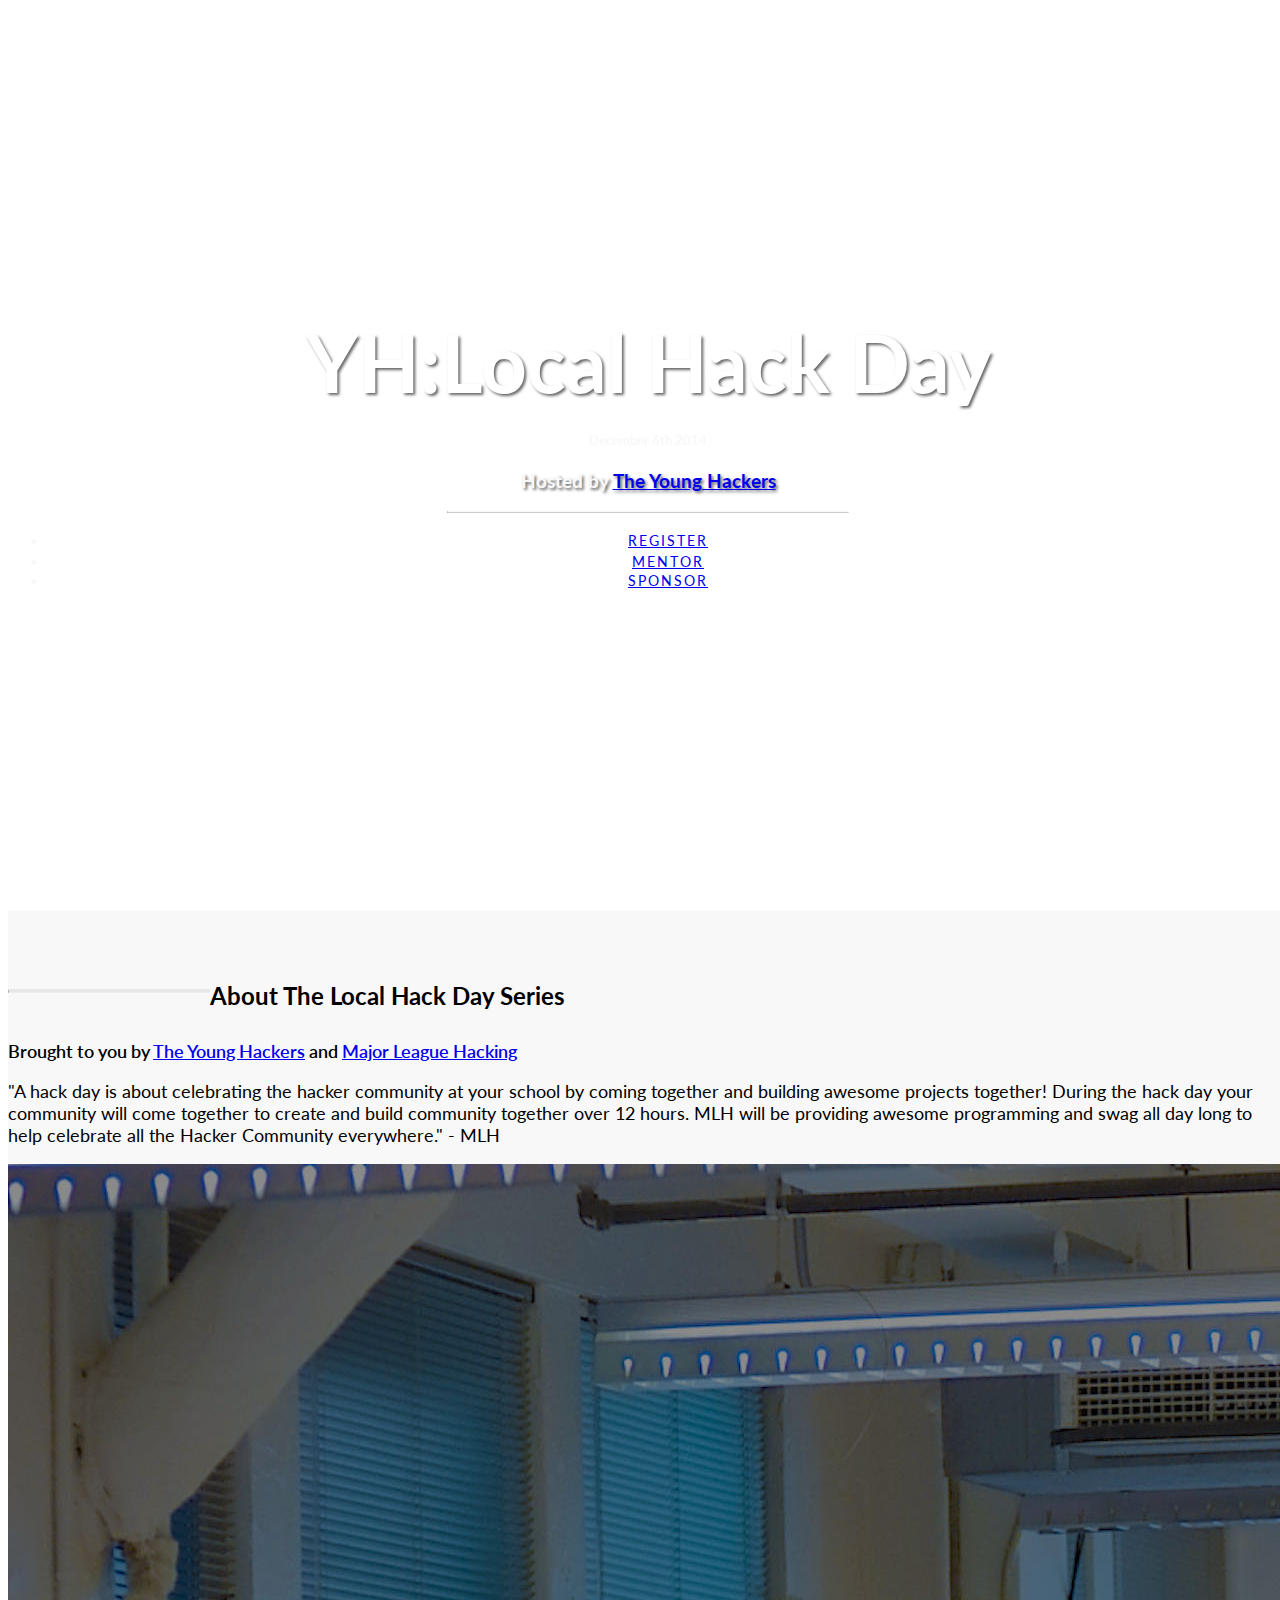
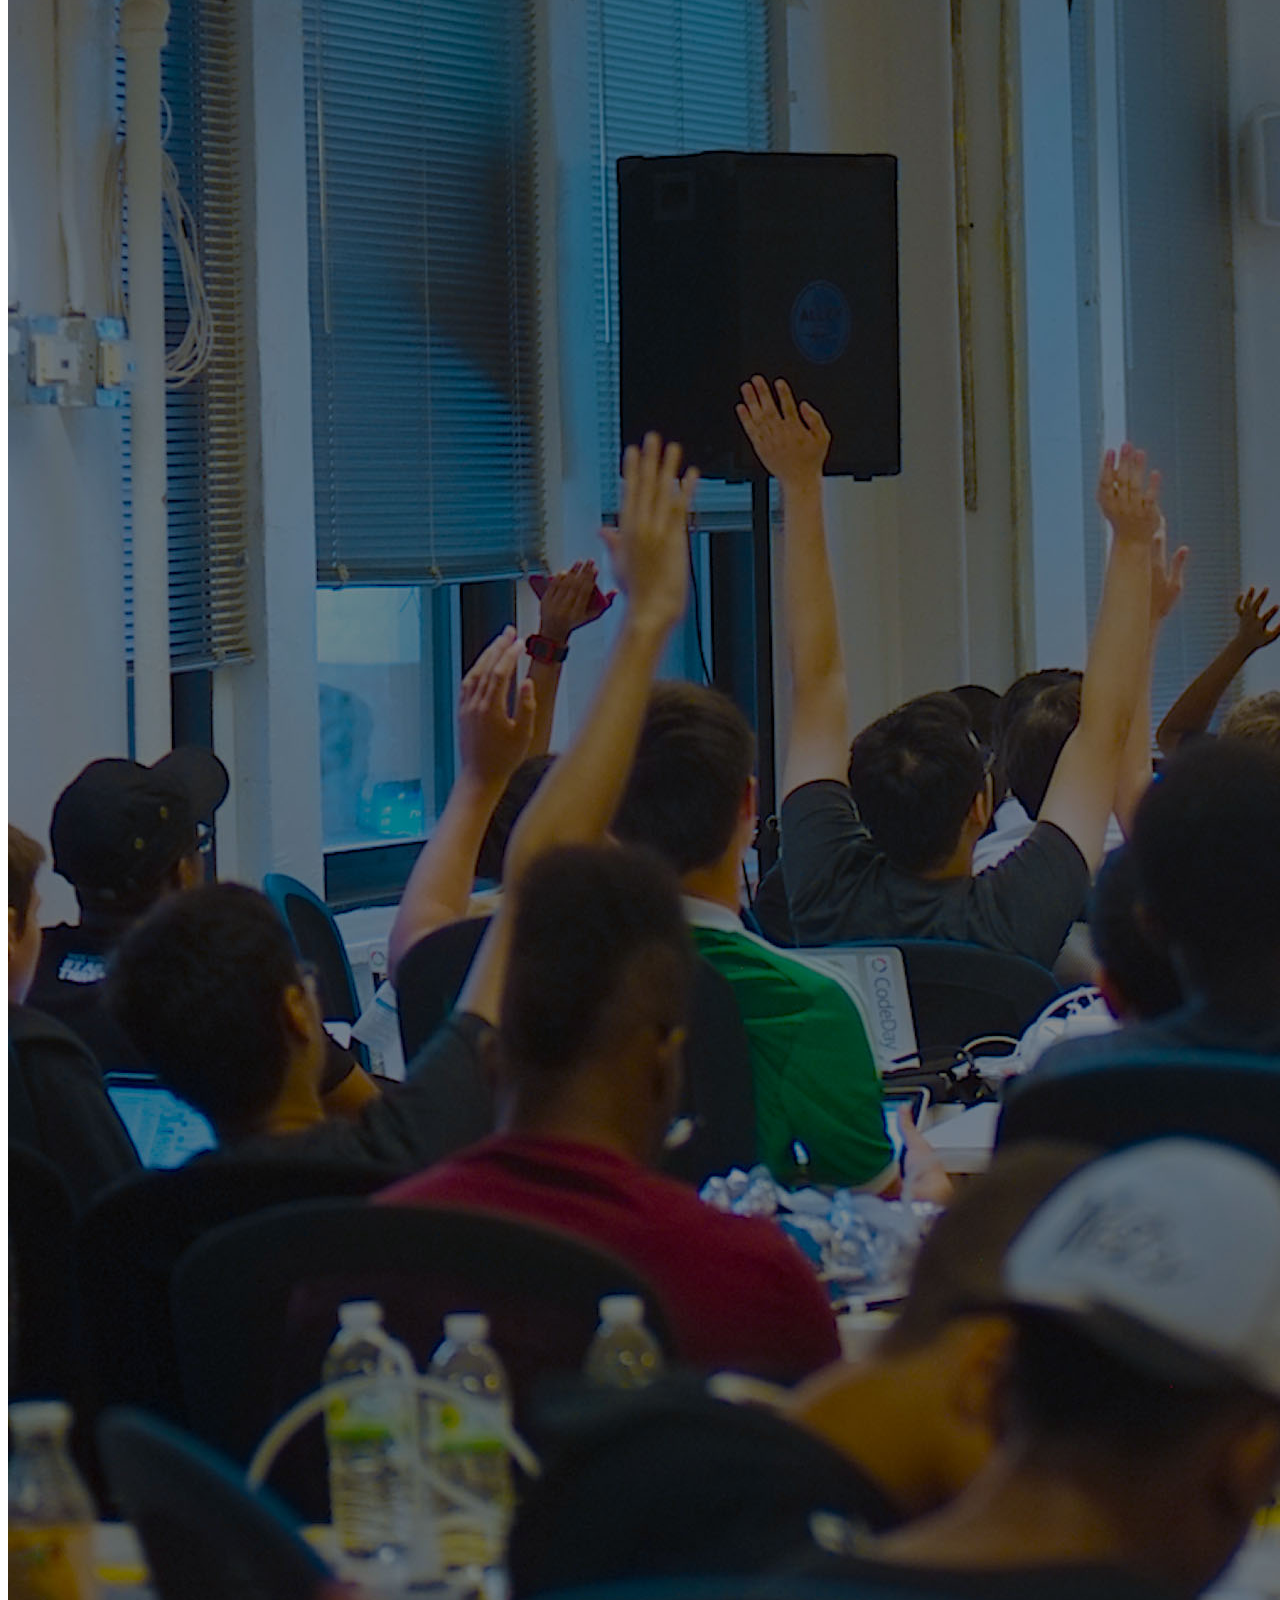
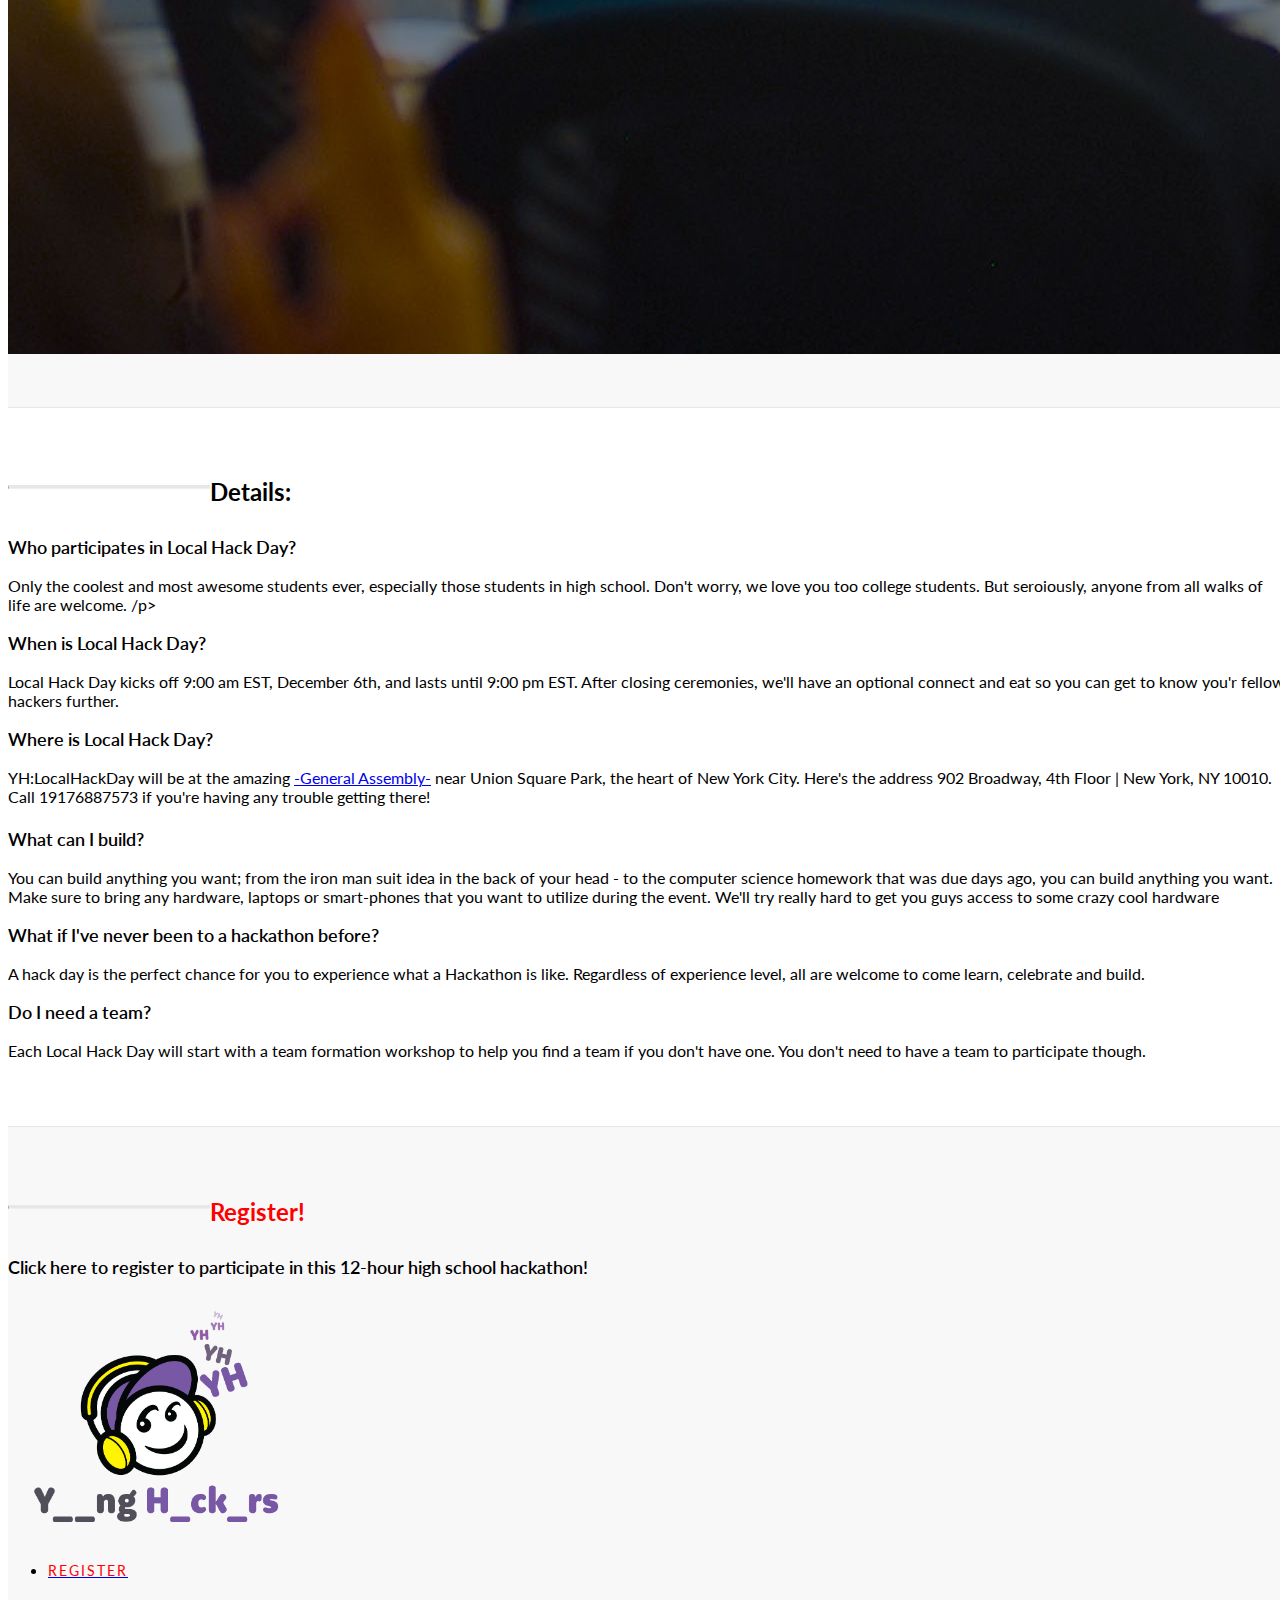
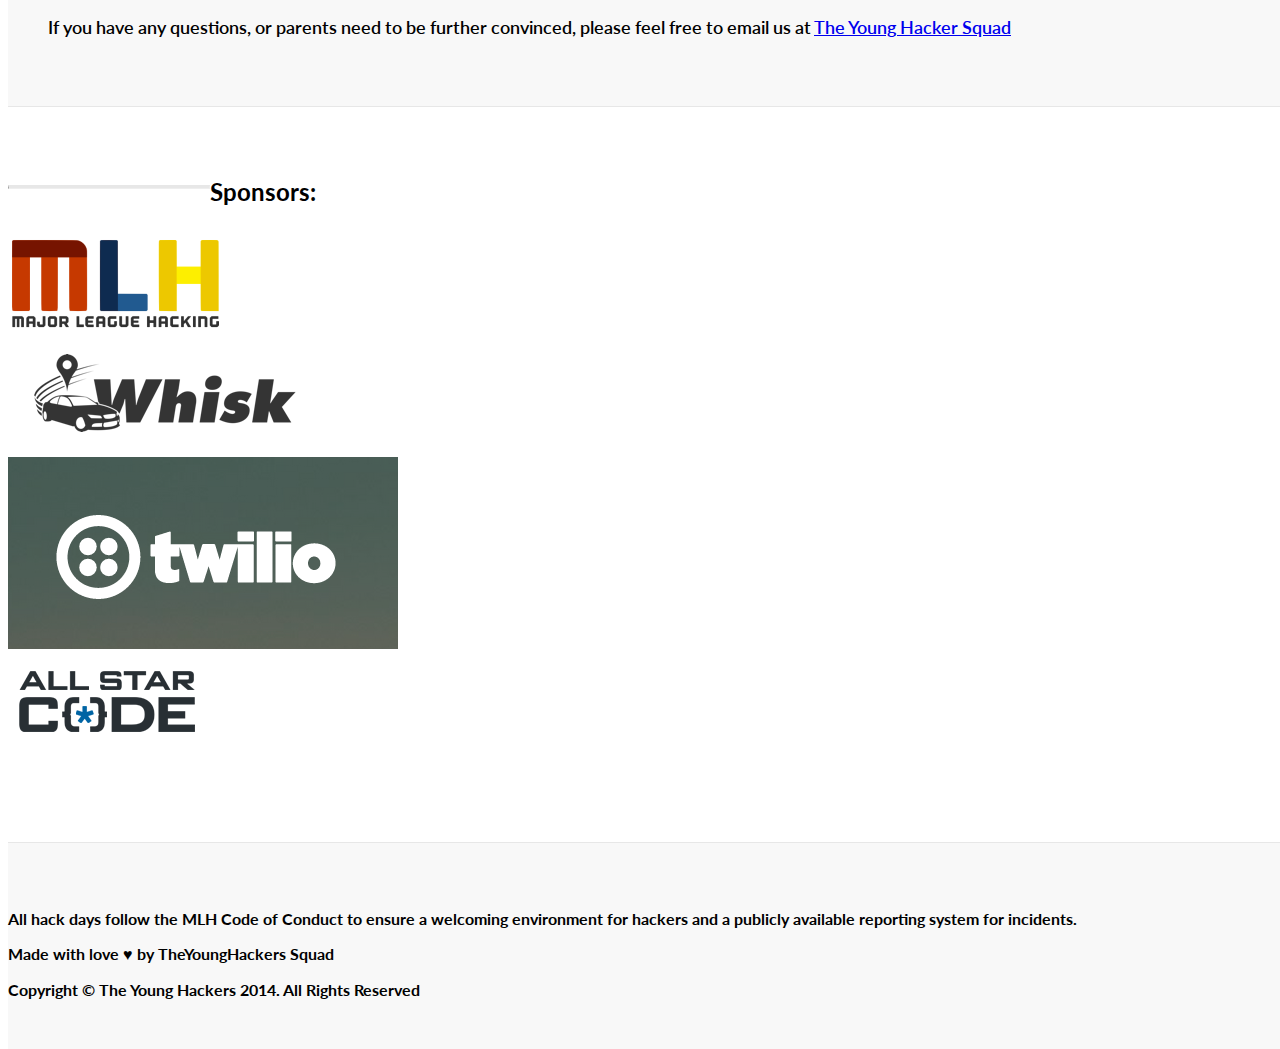
==== index.html @ 1f8d99cd "as" ====
<!DOCTYPE html>
<html lang="en">

<head>

    <meta charset="utf-8">
    <meta http-equiv="X-UA-Compatible" content="IE=edge">
    <meta name="viewport" content="width=device-width, initial-scale=1">
    <meta name="description" content="">
    <meta name="author" content="">

    <title>LocalHackDay</title>

    <!-- Bootstrap Core CSS -->
    <link href="css/bootstrap.min.css" rel="stylesheet">

    <!-- Custom CSS -->
    <link href="css/landing-page.css" rel="stylesheet">
    <link href="css/thumbnail-gallery.css" rel="stylesheet">
    <!-- Custom Fonts -->
    <link href="font.min.css" rel="stylesheet" type="text/css">
    <link href="http://fonts.googleapis.com/css?family=Lato:300,400,700,300italic,400italic,700italic" rel="stylesheet" type="text/css">
    <link rel="shortcut icon" href="img/yhlogo.ico" />

    <!-- HTML5 Shim and Respond.js IE8 support of HTML5 elements and media queries -->
    <!-- WARNING: Respond.js doesn't work if you view the page via file:// -->
    <!--[if lt IE 9]>
        <script src="https://oss.maxcdn.com/libs/html5shiv/3.7.0/html5shiv.js"></script>
        <script src="https://oss.maxcdn.com/libs/respond.js/1.4.2/respond.min.js"></script>
        <![endif]-->
    <style>
        .strokeme {
            color: white;
            text-shadow: -1px -1px 0 #000, 1px -1px 0 #000, -1px 1px 0 #000, 1px 1px 0 #000;
        }
        .typeform-share {
            padding: 10px 16px;
            font-size: 18px;
            line-height: 1.33;
            border-radius: 6px;
            height: 105px;
            width: 106px;
        }
    </style>
    <script>
        (function() {
            var qs, js, q, s, d = document,
                gi = d.getElementById,
                ce = d.createElement,
                gt = d.getElementsByTagName,
                id = 'typef_orm',
                b = 'https://s3-eu-west-1.amazonaws.com/share.typeform.com/';
            if (!gi.call(d, id)) {
                js = ce.call(d, 'script');
                js.id = id;
                js.src = b + 'share.js';
                q = gt.call(d, 'script')[0];
                q.parentNode.insertBefore(js, q)
            }
            id = id + '_';
            if (!gi.call(d, id)) {
                qs = ce.call(d, 'link');
                qs.rel = 'stylesheet';
                qs.id = id;
                qs.href = b + 'share-button.css';
                s = gt.call(d, 'head')[0];
                s.appendChild(qs, s)
            }
        })()
    </script>
</head>

<body>

    <!--         <div class="container">
            <div class="navbar-header">
                <button type="button" class="navbar-toggle" data-toggle="collapse" data-target="#bs-example-navbar-collapse-1">
                    <span class="sr-only">Toggle navigation</span>
                    <span class="icon-bar"></span>
                    <span class="icon-bar"></span>
                    <span class="icon-bar"></span>
                </button>
               <a class="navbar-brand" href="index.html"><font color="bue">LocalHackDay</font></a>
</div> 
            <div class="collapse navbar-collapse" id="bs-example-navbar-collapse-1">
                <ul class="nav navbar-nav navbar-right">
                    <li>
                        <a href="#about"><font color="blue">About</font></a>
                    </li>
                    <li>
                        <a href="#details"><font color="blue">Details</font></a>
                    </li>
                    <li>
                        <a href="#register"><font color="blue">Register</font></a>
                    </li>
                    <li>
                        <a href="#sponsors"><font color="blue">Sponsors</font></a>
                    </li>
                </ul>
            </div> 
        </div> -->
    <!-- /.container -->
    <!--     </nav>
-->
    <!-- Header -->
    <div class="intro-header">

        <div class="container">

            <div class="row">
                <div class="col-lg-12">
                    <div class="intro-message">
                        <h1 class="strokeme">YH:Local Hack Day</h1>
                        <h5>December 6th 2014</h5>
                        <h3>Hosted by <a href="http://younghackers.us">The Young Hackers</a></h3>
                        <hr class="intro-divider">
                        <ul class="list-inline intro-social-buttons">
                            <li>
                                <a class="btn btn-default btn-lg" href="https://younghackers.typeform.com/to/un6ui7" style="height:45px;width:106px;padding:10px16px;line-height:1.33;border-radius:6px;border-top:300px" data-mode="1" target="_blank"><span class="network-name">Register</span></a>
                                <!-- <a href="http://www.younghackers.us/" class="btn btn-default btn-lg"><span class="network-name">Register</span></a> -->
                            </li>
                            <li>
                                <a href="mailto:team@younghackers.us" class="btn btn-default btn-lg"><span class="network-name">Mentor</span></a>
                            </li>
                            <li>
                                <a href="mailto:team@younghackers.us?Subject=I%20would%20love%20be%20a%20sponsor%20mentor%20at%20YH:LocalHackDay!" target="_top" class="btn btn-default btn-lg"><span class="network-name">Sponsor</span></a>
                            </li>
                        </ul>
                    </div>
                </div>
            </div>

        </div>
        <!-- /.container -->

    </div>
    <!-- /.intro-header -->

    <!-- Page Content -->
    <a name="about"></a>
    <div class="content-section-a">

        <div class="container">

            <div class="row">
                <div class="col-lg-5 col-sm-6">
                    <hr class="section-heading-spacer">
                    <div class="clearfix"></div>
                    <h2 class="section-heading">About The Local Hack Day Series</h2>
                    <p class="lead">Brought to you by <a target="_blank" href="http://younghackers.us/">The Young Hackers</a> and <a target="_blank" href="http://localhackday.mlh.io/">Major League Hacking</a>
                    </p>
                    <p class="leadnobold">"A hack day is about celebrating the hacker community at your school by coming together and building awesome projects together! During the hack day your community will come together to create and build community together over 12 hours. MLH will be providing awesome programming and swag all day long to help celebrate all the Hacker Community everywhere." - MLH</p>
                </div>
                <div class="col-lg-5 col-lg-offset-2 col-sm-6">
                    <a class="thumbnail" href="img/handsUpEdited.jpg">
                        <img class="img-responsive" src="img/handsUpEdited.jpg" alt="">
                    </a>
                </div>
            </div>

        </div>
        <!-- /.container -->

    </div>
    <!-- /.content-section-a -->

    <a name="details"></a>
    <div class="content-section-b">

        <div class="container">

            <div class="row">
                <div>
                    <hr class="section-heading-spacer">
                    <div class="clearfix"></div>
                    <h2 class="section-heading">Details:</h2>
                </div>
                <div class="span9">
                    <section>
                        <div class="row">
                            <div class="col-lg-3 col-md-4 col-xs-6 thumb span4">
                                <p class="lead">Who participates in Local Hack Day?</p>
                                <p class="nlead">Only the coolest and most awesome students ever, especially those students in high school. Don't worry, we love you too college students. But seroiously, anyone from all walks of life are welcome. /p>
                            </div>
                            <div class="col-lg-3 col-md-4 col-xs-6 thumb span4">
                                <p class="lead">When is Local Hack Day?</p>
                                <p class="nlead">Local Hack Day kicks off 9:00 am EST, December 6th, and lasts until 9:00 pm EST. After closing ceremonies, we'll have an optional connect and eat so you can get to know you'r fellow hackers further.</p>
                            </div>
                            <div class="col-lg-3 col-md-4 col-xs-6 thumb span4">
                                <p class="lead">Where is Local Hack Day?</p>
                                <p class="nlead">YH:LocalHackDay will be at the amazing <a href="https://www.google.com/maps/place/902+Broadway,+New+York,+NY+10010/@40.7383171,-73.9901185,18z/data=!4m2!3m1!1s0x89c259a3cde0617f:0x8d063ab0462e10e2">-General Assembly-</a> near Union Square Park, the heart of New York City. Here's the address  902 Broadway, 4th Floor | New York, NY 10010. Call 19176887573 if you're having any trouble getting there!</p>
                            </div>
                        </div>
                    </section>
                </div>
                <div>
                    <h1></h1>
                    <div class="clearfix"></div>
                </div>
                <section>
                    <div class="row">
                        <div class="col-lg-3 col-md-4 col-xs-6 thumb span4">
                            <p class="lead">What can I build?</p>
                            <p class="nlead">You can build anything you want; from the iron man suit idea in the back of your head - to the computer science homework that was due days ago, you can build anything you want. Make sure to bring any hardware, laptops or smart-phones that you want to utilize during the event. We'll try really hard to get you guys access to some crazy cool hardware</p>
                        </div>
                        <div class="col-lg-3 col-md-4 col-xs-6 thumb span4">
                            <p class="lead">What if I've never been to a hackathon before?</p>
                            <p class="nlead">A hack day is the perfect chance for you to experience what a Hackathon is like. Regardless of experience level, all are welcome to come learn, celebrate and build.</p>
                        </div>
                        <div class="col-lg-3 col-md-4 col-xs-6 thumb span4">
                            <p class="lead">Do I need a team?</p>
                            <p class="nlead">Each Local Hack Day will start with a team formation workshop to help you find a team if you don't have one. You don't need to have a team to participate though.</p>
                        </div>
                    </div>
                </section>
            </div>
        </div>
    </div>


    <a name="register"></a>
    <div class="content-section-a">

        <div class="container">

            <div class="row">
                <div class="col-lg-5 col-sm-6">
                    <hr class="section-heading-spacer">
                    <div class="clearfix"></div>
                    <h2 class="section-heading"><font color="red">Register!</font></h2>
                    <p class="lead">Click here to register to participate in this 12-hour high school hackathon!</p>
                </div>
                <div class="col-lg-5 col-lg-offset-2 col-sm-6">
                    <img class="img-responsive" src="img/yhlogo.png" width=300px alt="">
                </div>
                <ul class="list-inline intro-social-buttons">
                    <li>
                        <a href="https://younghackers.typeform.com/to/un6ui7" class="btn btn-default btn-lg"><span class="network-name"><font color="red">Register</font></span></a>
                        <br></br>
                        <p class="lead">If you have any questions, or parents need to be further convinced, please feel free to email us at <a href="mailto:team@younghackers.us?Subject=I%20have%20an%20awesome%20question!" target="_top">The Young Hacker Squad</a></p>
                    </li>
                </ul>
            </div>

        </div>
        <!-- /.container -->

    </div>
    <!-- /.content-section-a -->
    <a name="sponsors"></a>
    <div class="content-section-b">

        <div class="container">

            <div class="row">
                <div>
                    <hr class="section-heading-spacer">
                    <div class="clearfix"></div>
                    <h2 class="section-heading">Sponsors:</h2>
                    <div class="col-lg-3 col-md-4 col-xs-6 thumb">
                        <a class="thumbnail" href="http://mlh.io/">
                            <img class="img-responsive" src="img/mlh.png" alt="">
                        </a>
                    </div>
                    <div class="col-lg-3 col-md-4 col-xs-6 thumb">
                        <a class="thumbnail" href="http://whisk.me/">
                            <img class="img-responsive" src="img/whisk.png" alt="">
                        </a>
                    </div>
                    <div class="col-lg-3 col-md-4 col-xs-6 thumb">
                        <a class="thumbnail" href="https://www.twilio.com/">
                            <img class="img-responsive" src="img/twilio.png" alt="">
                        </a>
                    </div>
                    <div class="col-lg-3 col-md-4 col-xs-6 thumb">
                        <a class="thumbnail" href="http://www.allstarcode.org/">
                            <img class="img-responsive" src="img/asc.png" alt="">
                        </a>
                    </div>
                    <div class="col-lg-3 col-md-4 col-xs-6 thumb">
                        <a class="thumbnail" href="http://alleynyc.com">
                            <img class="img-responsive" src="img/alleynyc.png" alt="">
                        </a>
                    </div>
                    <div class="col-lg-3 col-md-4 col-xs-6 thumb">
                        <a class="thumbnail" href="http://google.com">
                            <img class="img-responsive" src="img/Google.png" alt="">
                        </a>
                    </div>
                    <!--<div class="col-lg-3 col-md-4 col-xs-6 thumb">-->
                    <!--    <a class="thumbnail">-->
                    <!--        <img class="img-responsive" src="img/mainstreet.png" href="http://mainstreetplatform.com" alt="">-->
                    <!--    </a>-->
                    <!--</div>-->
                    <!--<div class="col-lg-3 col-md-4 col-xs-6 thumb">-->
                    <!--    <a class="thumbnail">-->
                    <!--        <img class="img-responsive" src="yahoo.png" href="http://yahoo.org" alt="">-->
                    <!--</a>-->
                    <!--</div>-->

                </div>
            </div>
        </div>
    </div>
    <!-- /.container -->

    <!-- Footer -->
    <footer>
        <div class="container">
            <div class="row">
                <div class="col-lg-12">
                    <p> All hack days follow the MLH Code of Conduct to ensure a welcoming environment for hackers and a publicly available reporting system for incidents.</p>
                    <p>Made with love &#9829 by TheYoungHackers Squad</p>
                    <p class="copyright text-muted small" style="backgrounf-position:center;">Copyright &copy; The Young Hackers 2014. All Rights Reserved</p>
                </div>
            </div>
        </div>
    </footer>

    <!-- jQuery Version 1.11.0 -->
    <script src="js/jquery-1.11.0.js"></script>

    <!-- Bootstrap Core JavaScript -->
    <script src="js/bootstrap.min.js"></script>


</body>

</html>
---- css/landing-page.css ----
/*!
 * Start Bootstrap - Landing Page Bootstrap Theme (http://startbootstrap.com)
 * Code licensed under the Apache License v2.0.
 * For details, see http://www.apache.org/licenses/LICENSE-2.0.
 */

body,
html {
    width: 100%;
    height: 100%;
}

body,
h1,
h2,
h3,
h4,
h5,
h6 {
    font-family: "Lato","Helvetica Neue",Helvetica,Arial,sans-serif;
    font-weight: 700;
}

.lead {
    font-size: 18px;
    font-weight: 600;
}

.leadnobold {
    font-size: 18px;
    font-weight: 400;
}

.nlead {
    font-size: 16px;
    font-weight: 400;
}

.intro-header {
    padding-top: 50px; /* If you're making other pages, make sure there is 50px of padding to make sure the navbar doesn't overlap content! */
    padding-bottom: 50px;
    text-align: center;
    color: #f8f8f8;
    background: url(../img/editedbigBackgroundImg.png) no-repeat center center;
    background-size: 100%;
    background-position: fixed;
    background-attachment: fixed;

}

.intro-message {
    position: relative;
    padding-top: 20%;
    padding-bottom: 20%;
}

.intro-message > h1 {
    margin: 0;
    text-shadow: 2px 2px 3px rgba(0,0,0,0.6);
    font-size: 5em;
}

.intro-divider {
    width: 400px;
    border-top: 1px solid #f8f8f8;
    border-bottom: 1px solid rgba(0,0,0,0.2);
}

.intro-message > h3 {
    text-shadow: 2px 2px 3px rgba(0,0,0,0.6);
}

@media(max-width:767px) {
    .intro-message {
        padding-bottom: 15%;
    }

    .intro-message > h1 {
        font-size: 3em;
    }

    ul.intro-social-buttons > li {
        display: block;
        margin-bottom: 20px;
        padding: 0;
    }

    ul.intro-social-buttons > li:last-child {
        margin-bottom: 0;
    }

    .intro-divider {
        width: 100%;
    }
}

.network-name {
    text-transform: uppercase;
    font-size: 14px;
    font-weight: 400;
    letter-spacing: 2px;
}

.content-section-a {
    padding: 50px 0;
    background-color: #f8f8f8;
}

.content-section-b {
    padding: 50px 0;
    border-top: 1px solid #e7e7e7;
    border-bottom: 1px solid #e7e7e7;
}

.section-heading {
    margin-bottom: 30px;
}

.section-heading-spacer {
    float: left;
    width: 200px;
    border-top: 3px solid #e7e7e7;
}

.banner {
    padding: 100px 0;
    color: #f8f8f8;
    background: url(../img/banner-bg.jpg) no-repeat center center;
    background-size: cover;
}

.banner h2 {
    margin: 0;
    text-shadow: 2px 2px 3px rgba(0,0,0,0.6);
    font-size: 3em;
}

.banner ul {
    margin-bottom: 0;
}

.banner-social-buttons {
    float: right;
    margin-top: 0;
}

@media(max-width:1199px) {
    ul.banner-social-buttons {
        float: left;
        margin-top: 15px;
    }
}

@media(max-width:767px) {
    .banner h2 {
        margin: 0;
        text-shadow: 2px 2px 3px rgba(0,0,0,0.6);
        font-size: 3em;
    }

    ul.banner-social-buttons > li {
        display: block;
        margin-bottom: 20px;
        padding: 0;
    }

    ul.banner-social-buttons > li:last-child {
        margin-bottom: 0;
    }
}

footer {
    padding: 50px 0;
    background-color: #f8f8f8;
}

p.copyright {
    margin: 15px 0 0;
}
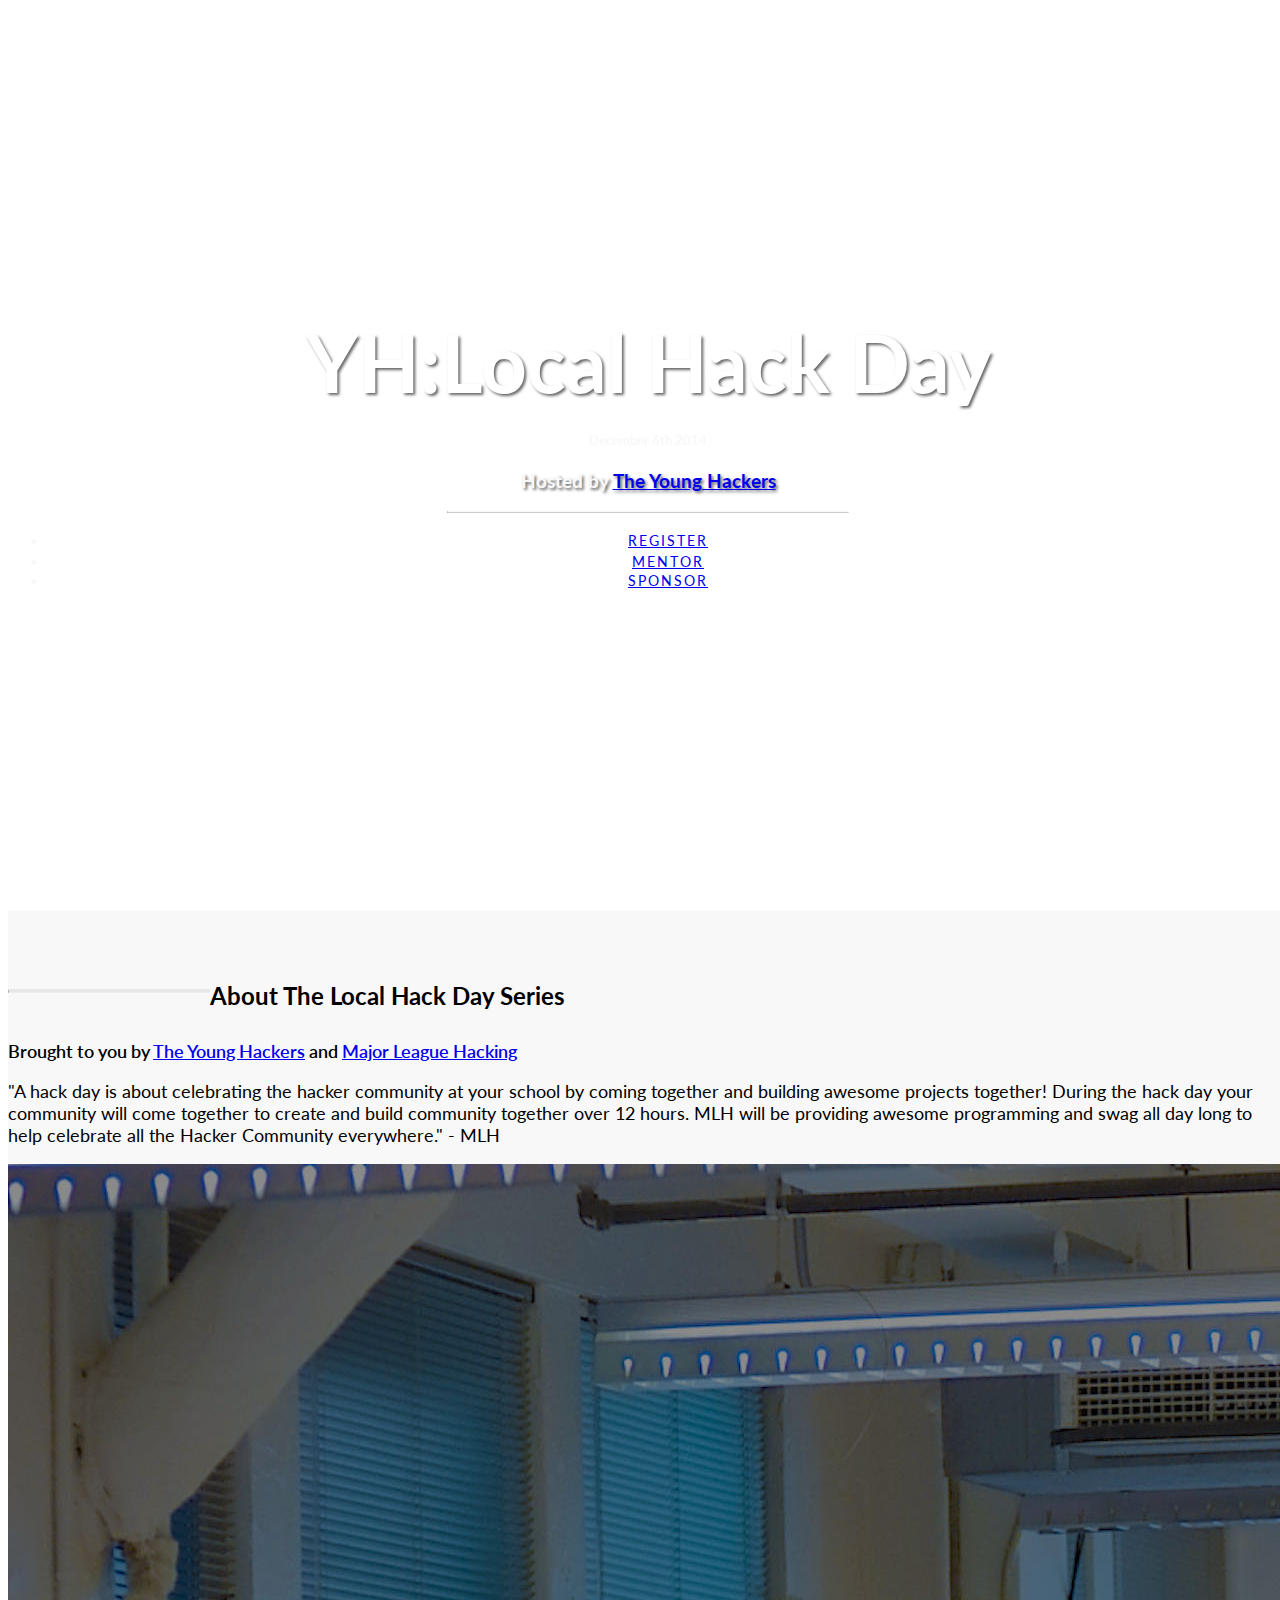
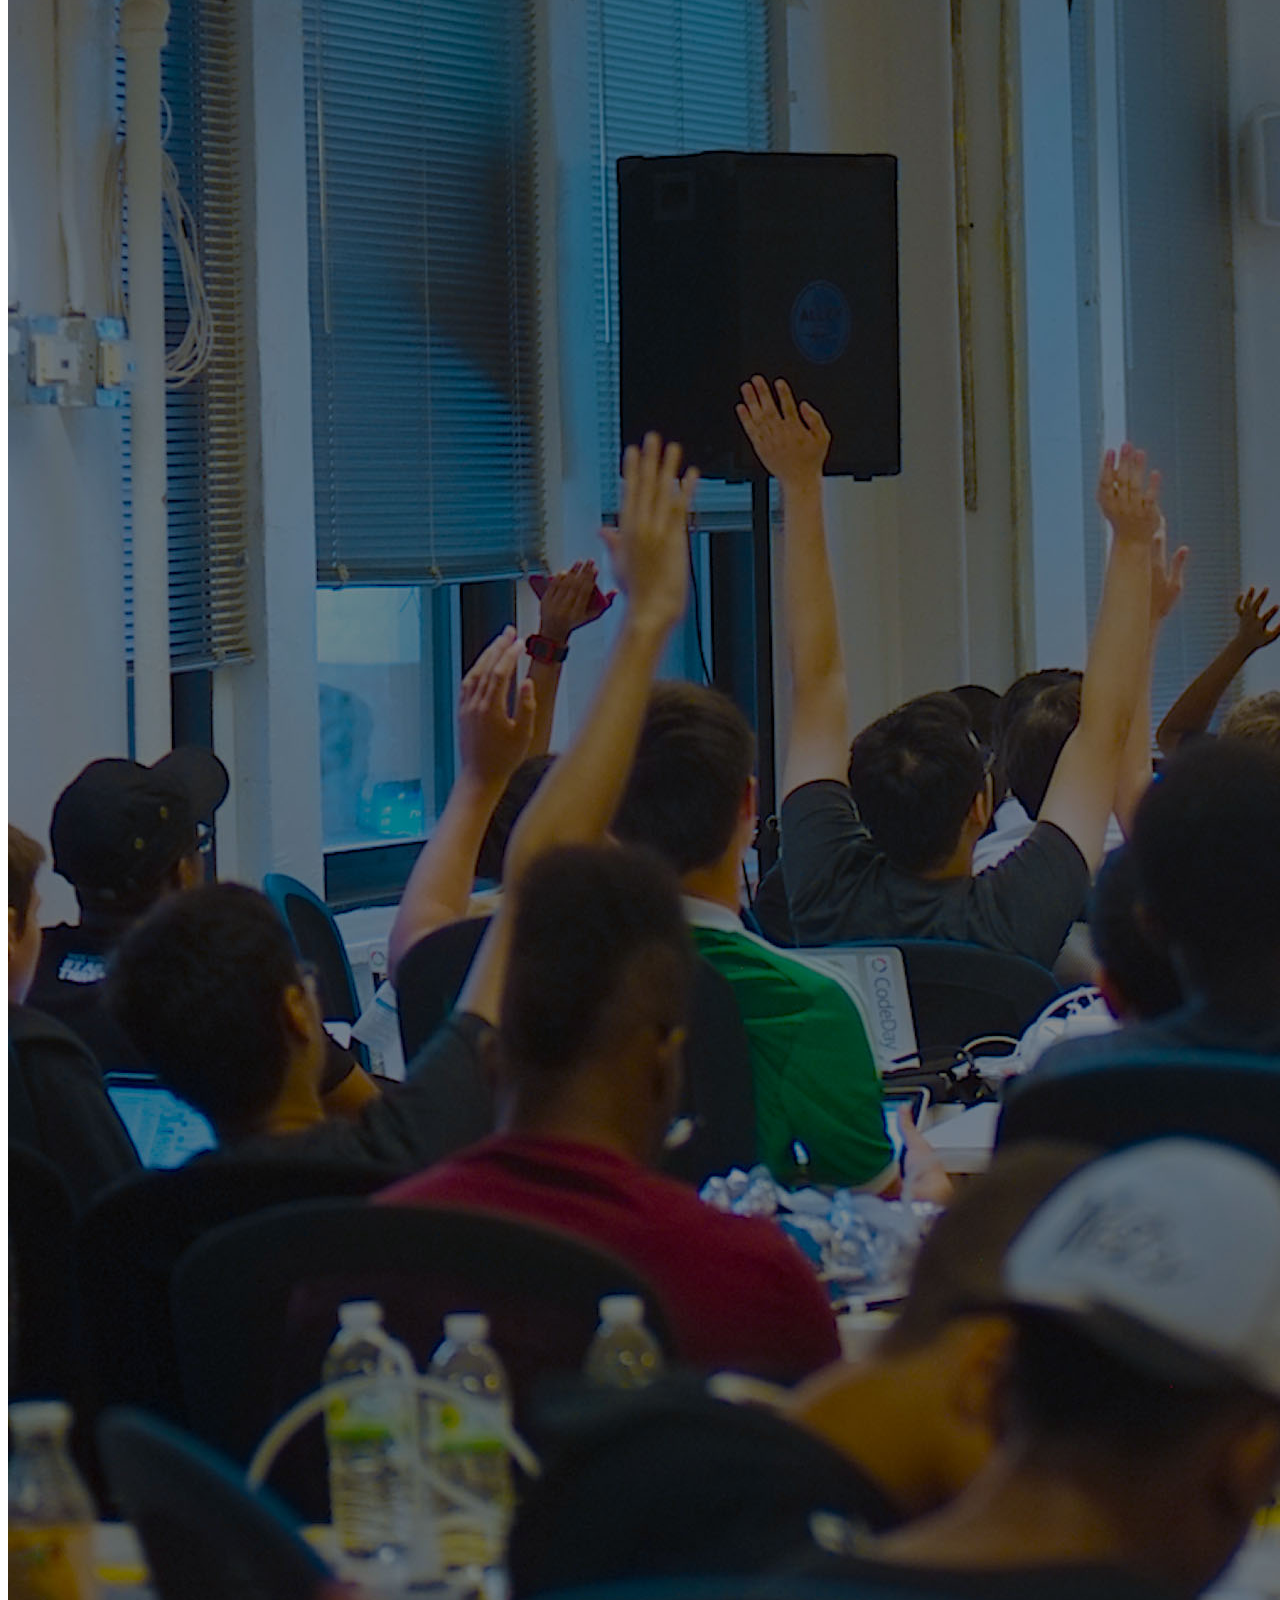
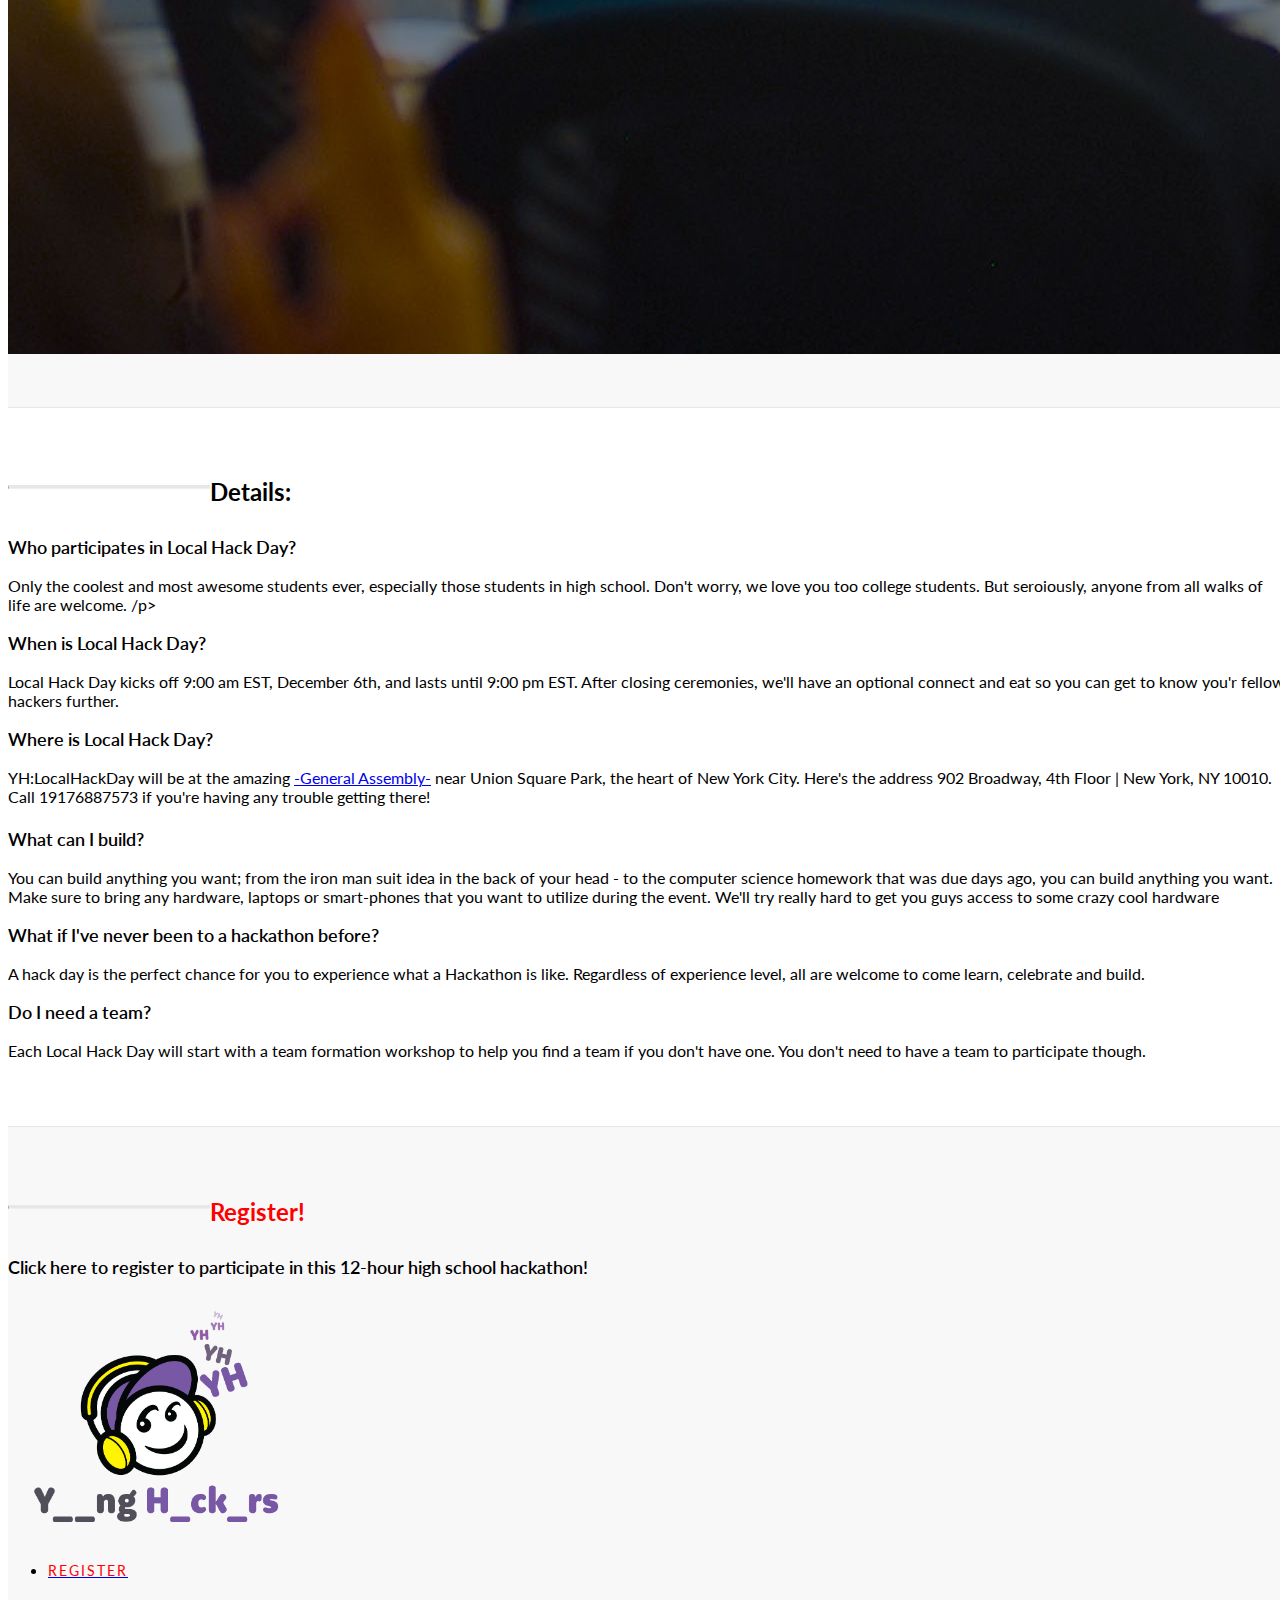
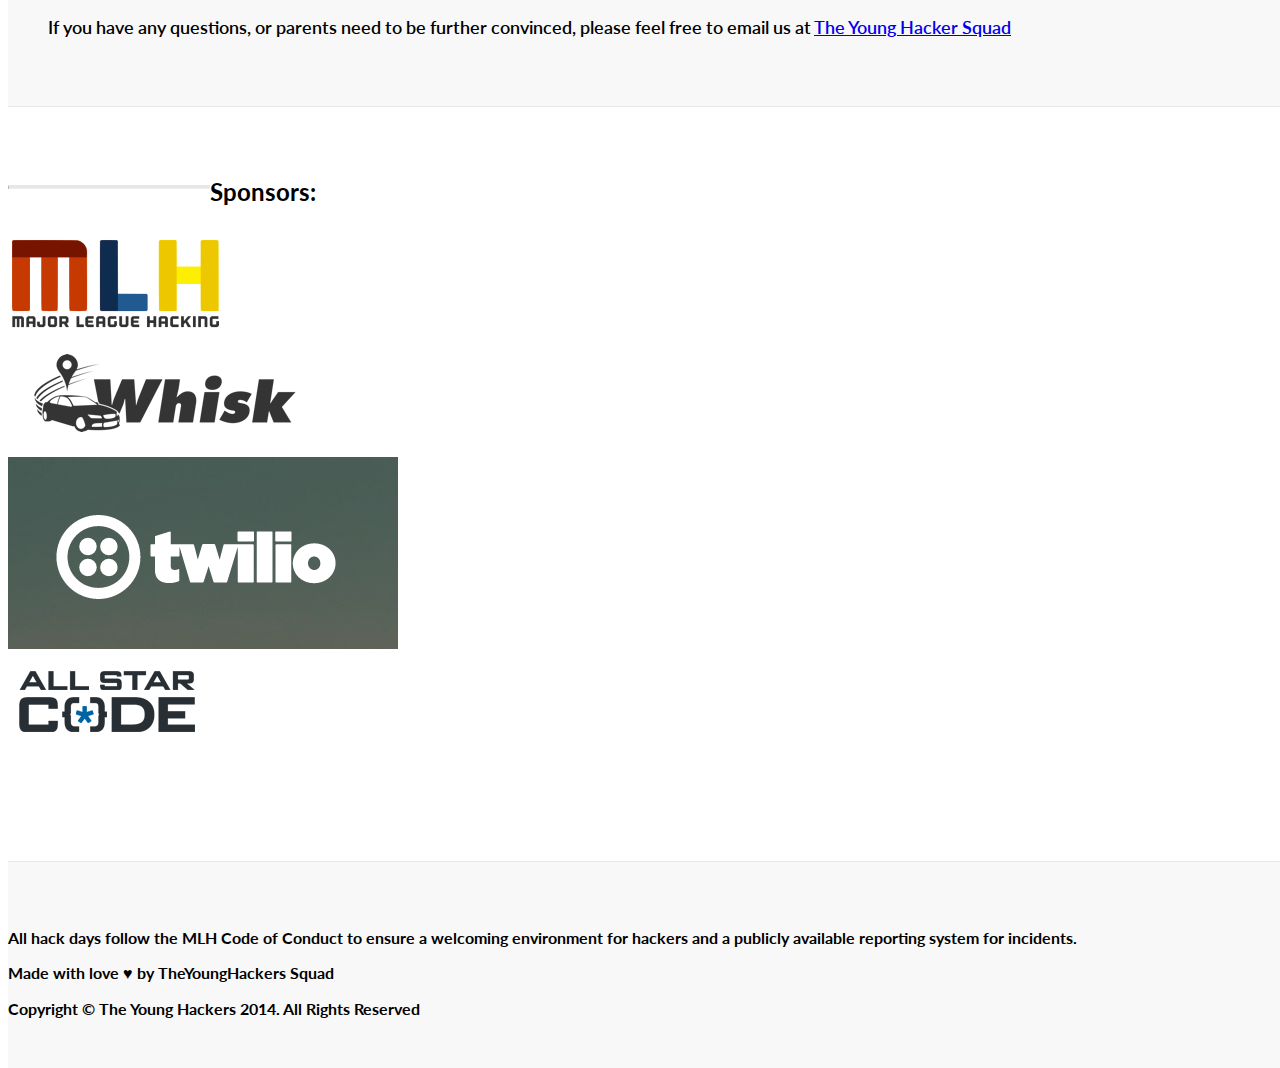
==== commit 0c121b96: "added general assembly" ====
--- a/index.html
+++ b/index.html
@@ -287,11 +287,11 @@
                             <img class="img-responsive" src="img/Google.png" alt="">
                         </a>
                     </div>
-                    <!--<div class="col-lg-3 col-md-4 col-xs-6 thumb">-->
-                    <!--    <a class="thumbnail">-->
-                    <!--        <img class="img-responsive" src="img/mainstreet.png" href="http://mainstreetplatform.com" alt="">-->
-                    <!--    </a>-->
-                    <!--</div>-->
+                    <div class="col-lg-3 col-md-4 col-xs-6 thumb">
+                        <a class="thumbnail">
+                            <img class="img-responsive" src="img/GALogo.png" href="http://generalassemb.ly" alt="">
+                        </a>
+                    </div>
                     <!--<div class="col-lg-3 col-md-4 col-xs-6 thumb">-->
                     <!--    <a class="thumbnail">-->
                     <!--        <img class="img-responsive" src="yahoo.png" href="http://yahoo.org" alt="">-->
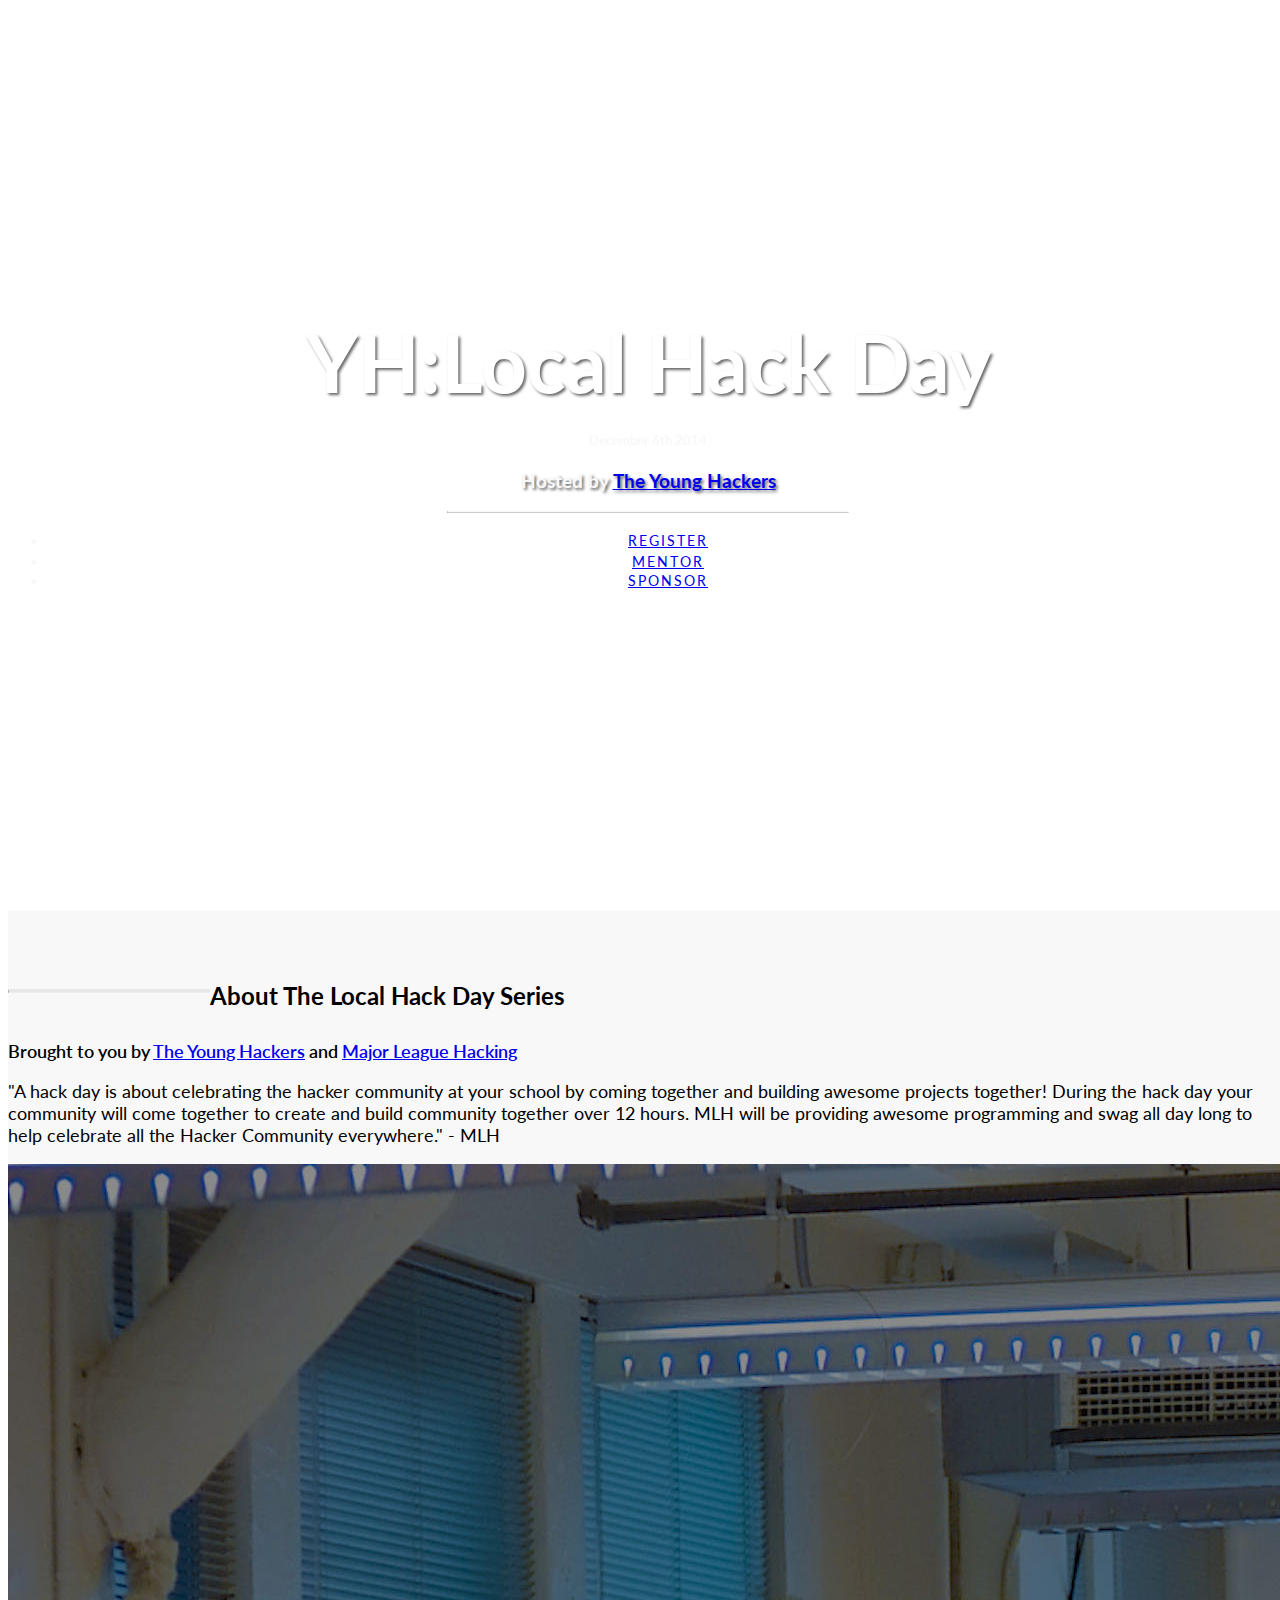
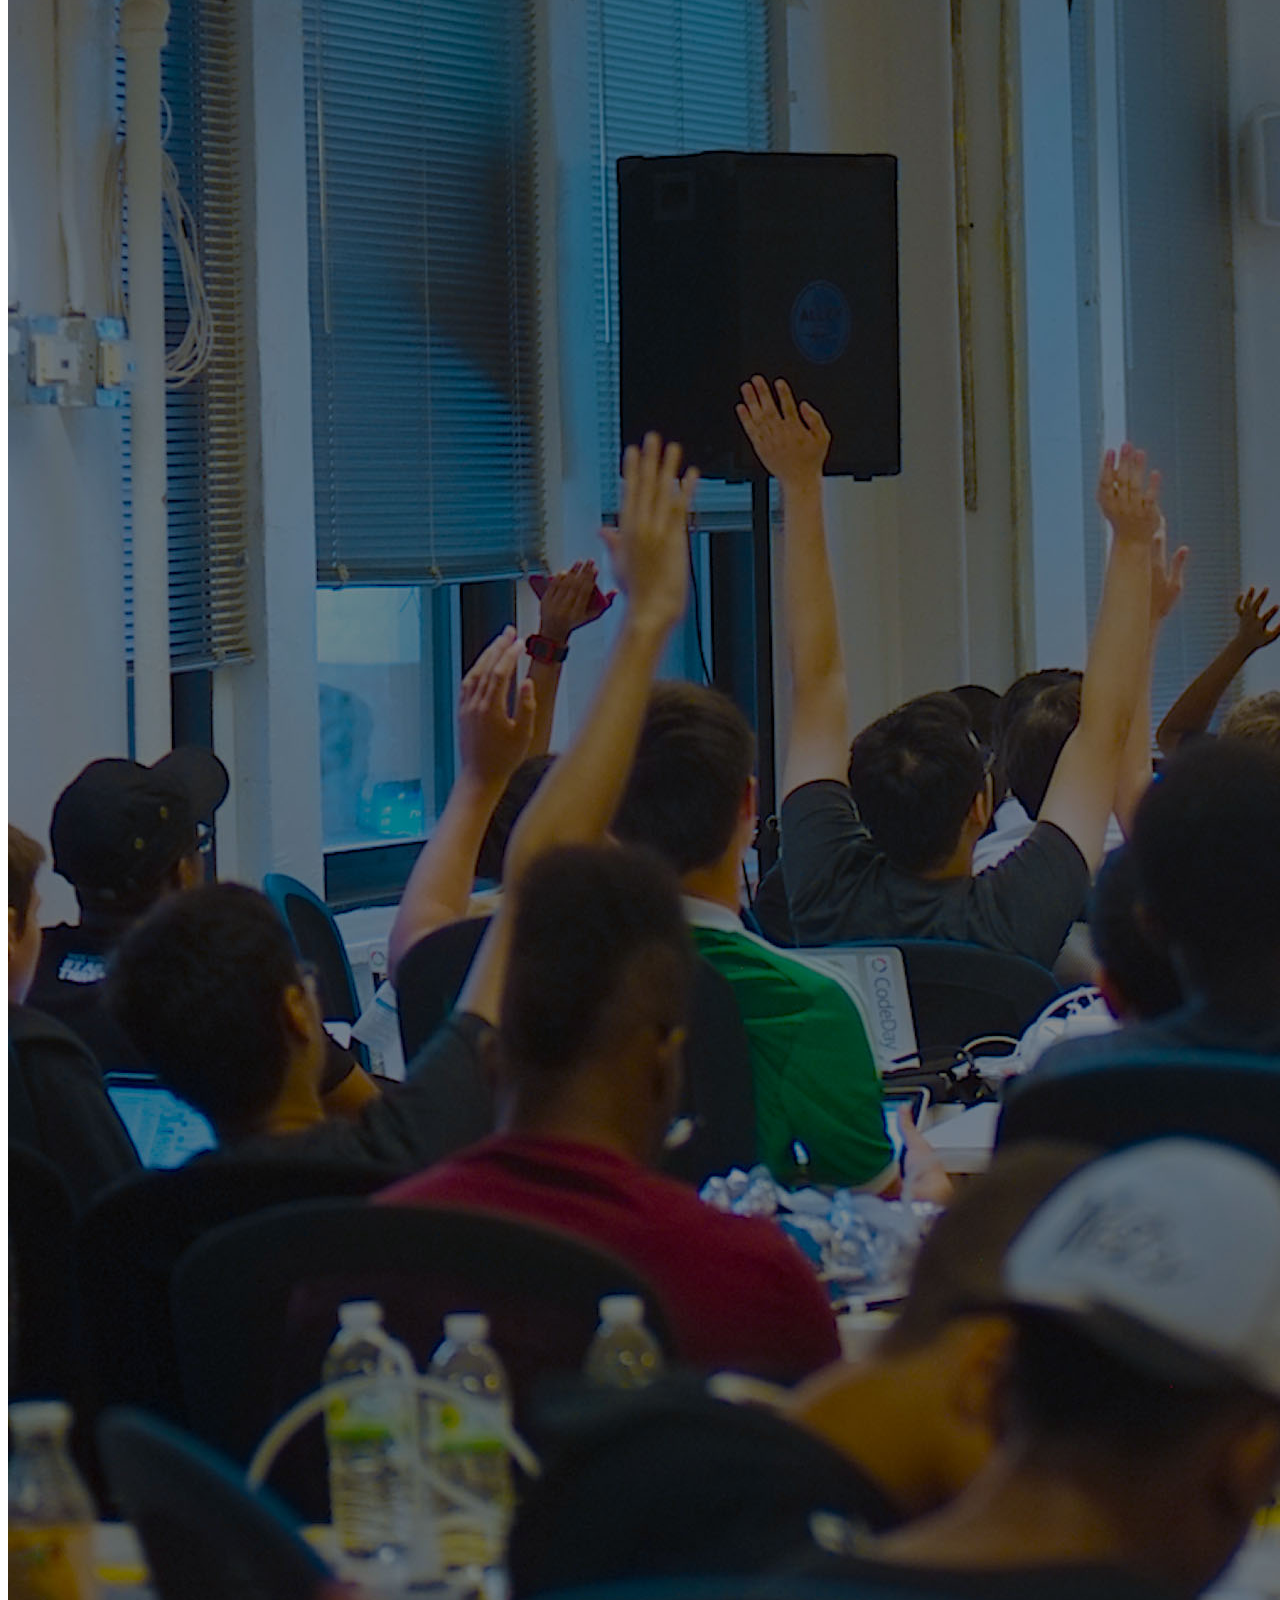
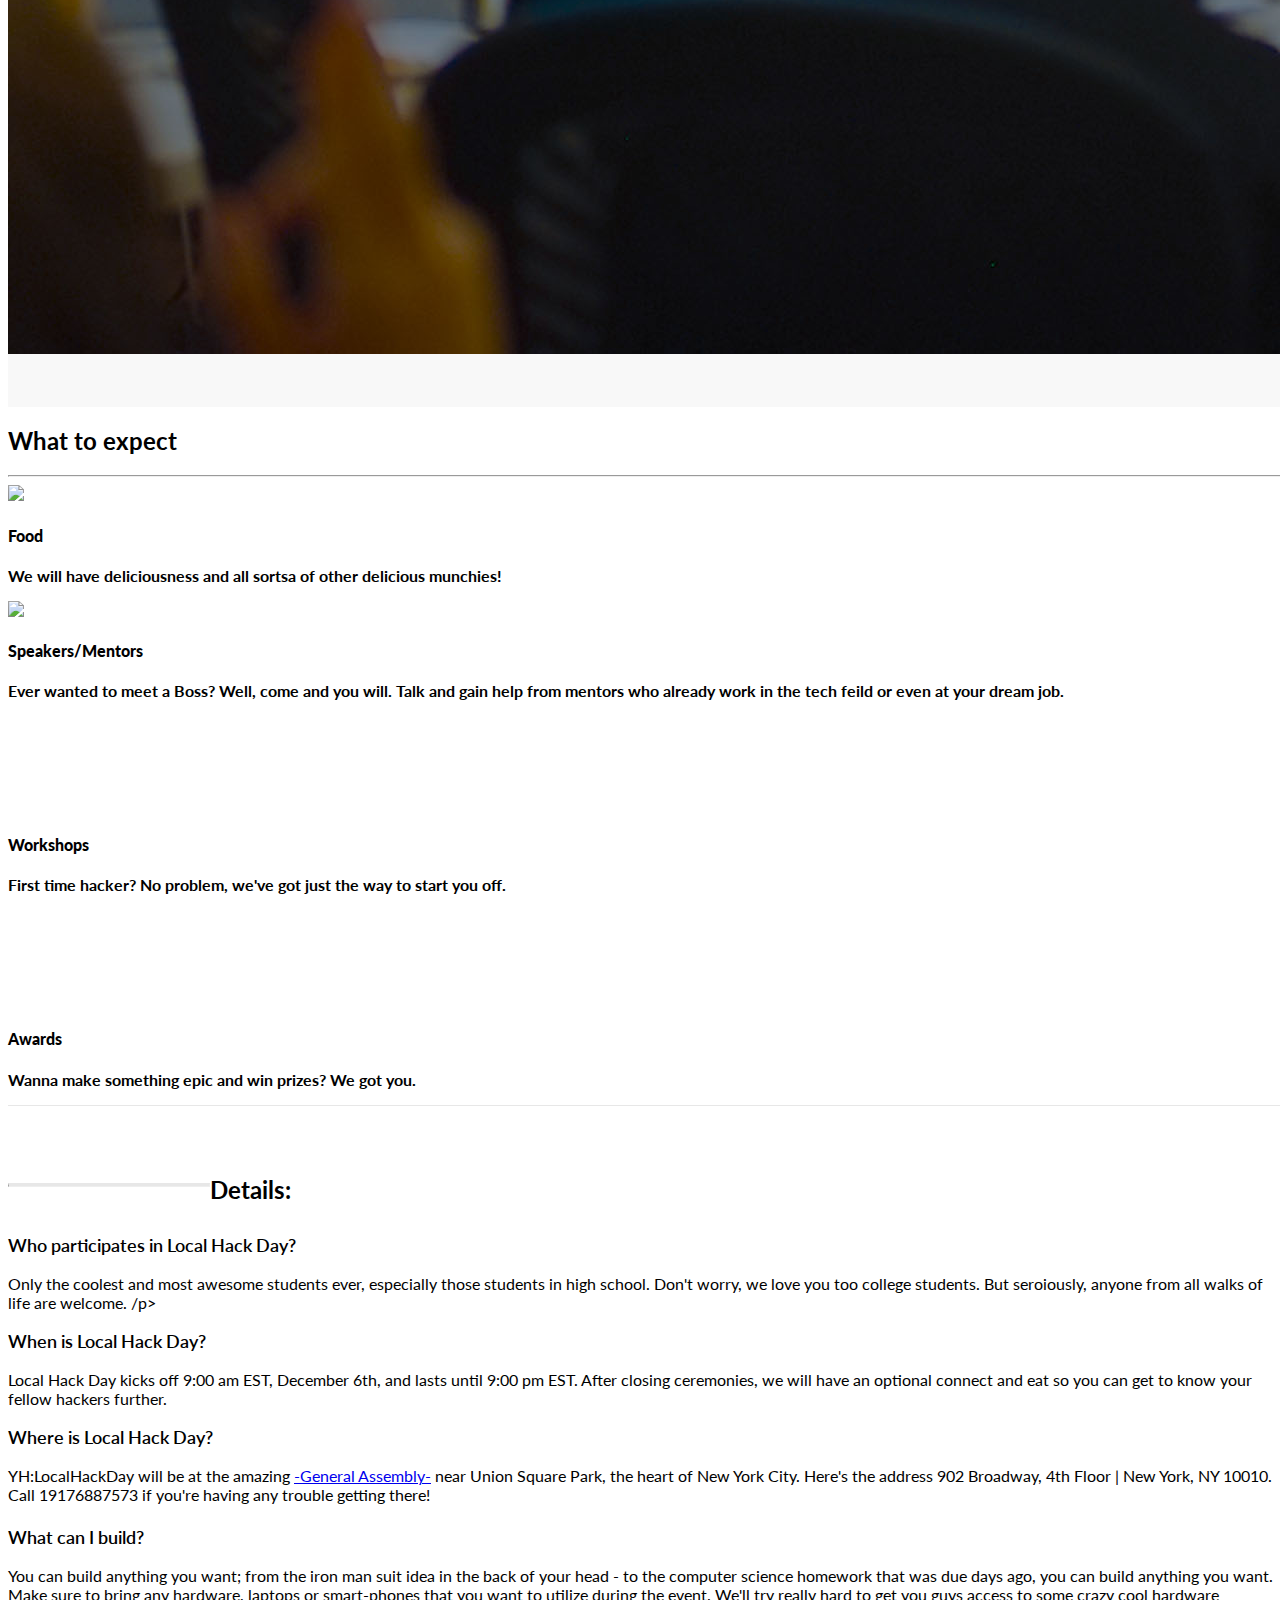
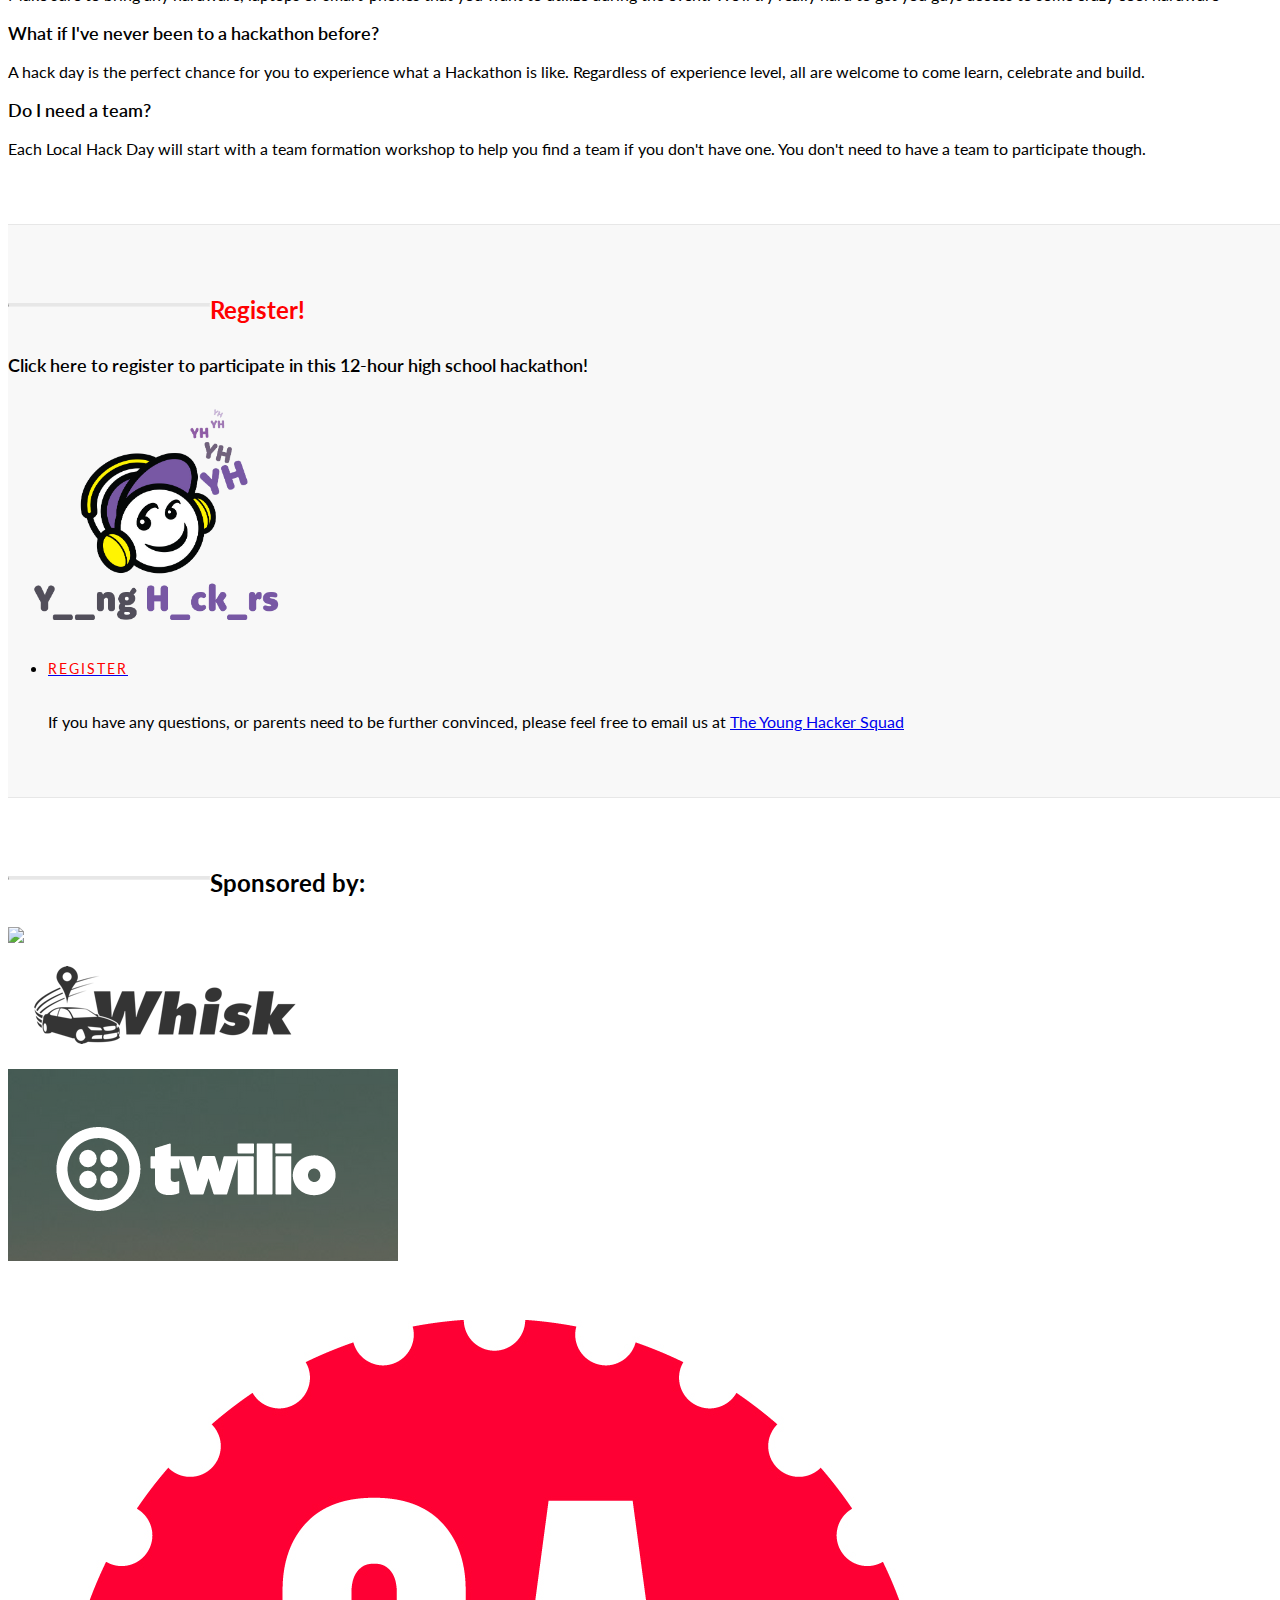
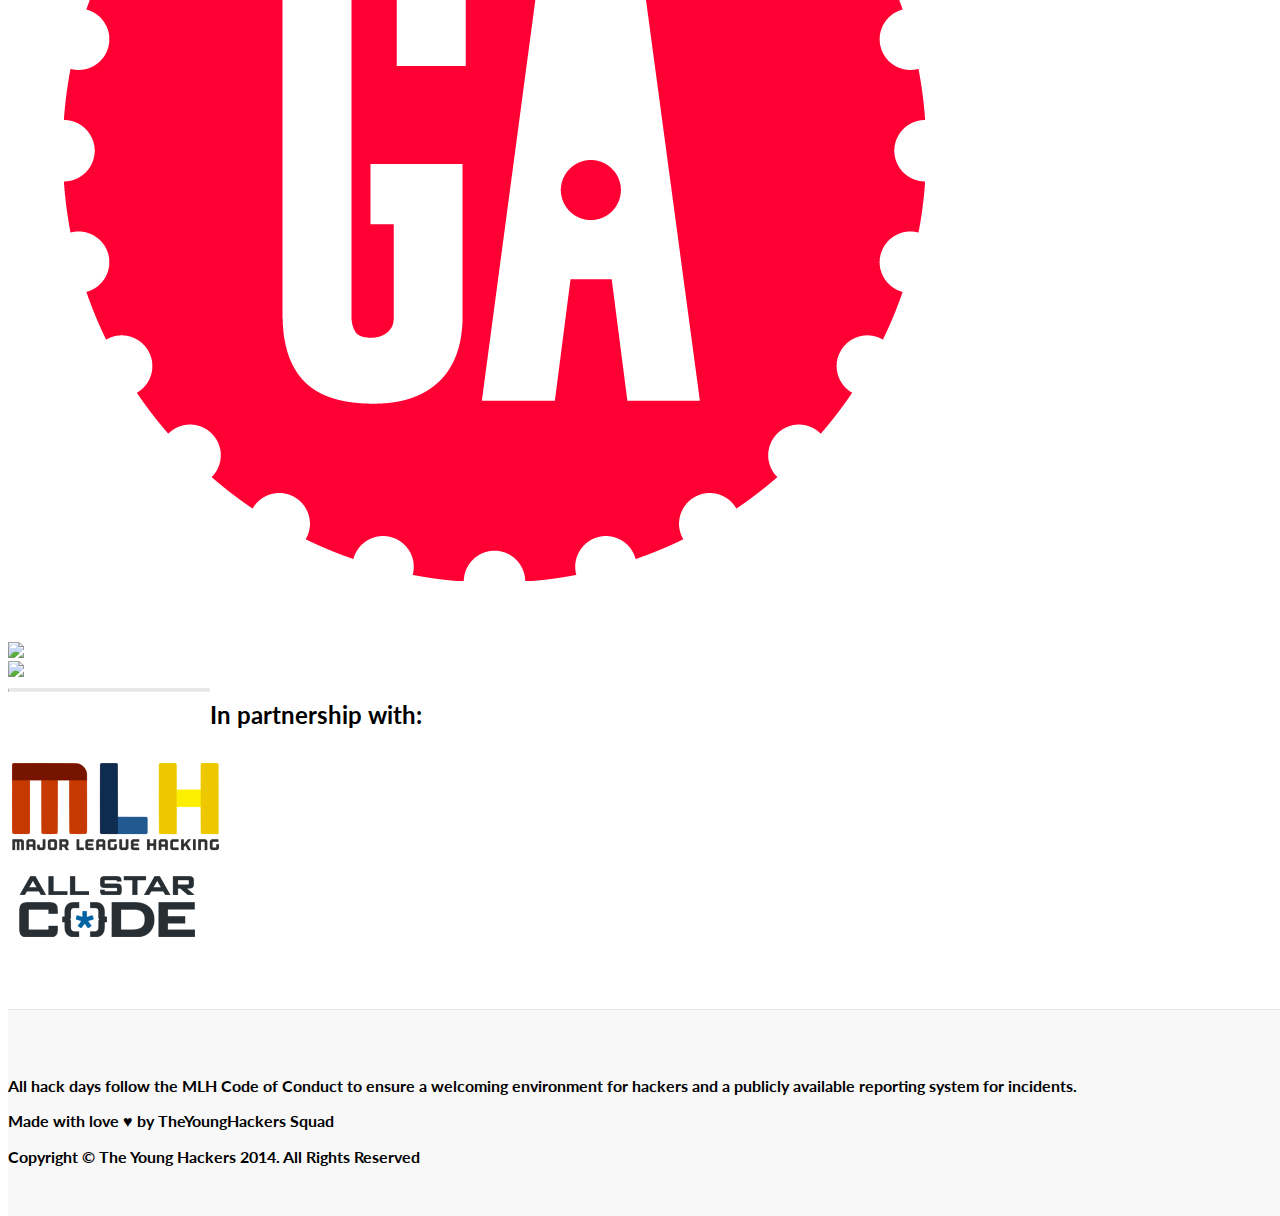
==== commit afdcb949: "adds" ====
--- a/index.html
+++ b/index.html
@@ -28,49 +28,49 @@
         <script src="https://oss.maxcdn.com/libs/html5shiv/3.7.0/html5shiv.js"></script>
         <script src="https://oss.maxcdn.com/libs/respond.js/1.4.2/respond.min.js"></script>
         <![endif]-->
-    <style>
-        .strokeme {
-            color: white;
-            text-shadow: -1px -1px 0 #000, 1px -1px 0 #000, -1px 1px 0 #000, 1px 1px 0 #000;
-        }
-        .typeform-share {
-            padding: 10px 16px;
-            font-size: 18px;
-            line-height: 1.33;
-            border-radius: 6px;
-            height: 105px;
-            width: 106px;
-        }
-    </style>
-    <script>
-        (function() {
-            var qs, js, q, s, d = document,
+        <style>
+            .strokeme {
+                color: white;
+                text-shadow: -1px -1px 0 #000, 1px -1px 0 #000, -1px 1px 0 #000, 1px 1px 0 #000;
+            }
+            .typeform-share {
+                padding: 10px 16px;
+                font-size: 18px;
+                line-height: 1.33;
+                border-radius: 6px;
+                height: 105px;
+                width: 106px;
+            }
+        </style>
+        <script>
+            (function() {
+                var qs, js, q, s, d = document,
                 gi = d.getElementById,
                 ce = d.createElement,
                 gt = d.getElementsByTagName,
                 id = 'typef_orm',
                 b = 'https://s3-eu-west-1.amazonaws.com/share.typeform.com/';
-            if (!gi.call(d, id)) {
-                js = ce.call(d, 'script');
-                js.id = id;
-                js.src = b + 'share.js';
-                q = gt.call(d, 'script')[0];
-                q.parentNode.insertBefore(js, q)
-            }
-            id = id + '_';
-            if (!gi.call(d, id)) {
-                qs = ce.call(d, 'link');
-                qs.rel = 'stylesheet';
-                qs.id = id;
-                qs.href = b + 'share-button.css';
-                s = gt.call(d, 'head')[0];
-                s.appendChild(qs, s)
-            }
-        })()
-    </script>
-</head>
-
-<body>
+                if (!gi.call(d, id)) {
+                    js = ce.call(d, 'script');
+                    js.id = id;
+                    js.src = b + 'share.js';
+                    q = gt.call(d, 'script')[0];
+                    q.parentNode.insertBefore(js, q)
+                }
+                id = id + '_';
+                if (!gi.call(d, id)) {
+                    qs = ce.call(d, 'link');
+                    qs.rel = 'stylesheet';
+                    qs.id = id;
+                    qs.href = b + 'share-button.css';
+                    s = gt.call(d, 'head')[0];
+                    s.appendChild(qs, s)
+                }
+            })()
+        </script>
+    </head>
+
+    <body>
 
     <!--         <div class="container">
             <div class="navbar-header">
@@ -99,92 +99,156 @@
                 </ul>
             </div> 
         </div> -->
-    <!-- /.container -->
+        <!-- /.container -->
     <!--     </nav>
 -->
-    <!-- Header -->
-    <div class="intro-header">
-
+<!-- Header -->
+<div class="intro-header">
+
+    <div class="container">
+
+        <div class="row">
+            <div class="col-lg-12">
+                <div class="intro-message">
+                    <h1 class="strokeme">YH:Local Hack Day</h1>
+                    <h5>December 6th 2014</h5>
+                    <h3>Hosted by <a href="http://younghackers.us">The Young Hackers</a></h3>
+                    <hr class="intro-divider">
+                    <ul class="list-inline intro-social-buttons">
+                        <li>
+                            <a class="btn btn-default btn-lg" href="https://younghackers.typeform.com/to/un6ui7" style="height:45px;width:106px;padding:10px16px;line-height:1.33;border-radius:6px;border-top:300px" data-mode="1" target="_blank"><span class="network-name">Register</span></a>
+                            <!-- <a href="http://www.younghackers.us/" class="btn btn-default btn-lg"><span class="network-name">Register</span></a> -->
+                        </li>
+                        <li>
+                            <a href="bit.ly/localhackdaymentors" class="btn btn-default btn-lg"><span class="network-name">Mentor</span></a>
+                        </li>
+                        <li>
+                            <a href="mailto:team@younghackers.us?Subject=I%20would%20love%20be%20a%20sponsor%20mentor%20at%20YH:LocalHackDay!" target="_top" class="btn btn-default btn-lg"><span class="network-name">Sponsor</span></a>
+                        </li>
+                    </ul>
+                </div>
+            </div>
+        </div>
+
+    </div>
+    <!-- /.container -->
+
+</div>
+<!-- /.intro-header -->
+
+<!-- Page Content -->
+<a name="about"></a>
+<div class="content-section-a">
+
+    <div class="container">
+
+        <div class="row">
+            <div class="col-lg-5 col-sm-6">
+                <hr class="section-heading-spacer">
+                <div class="clearfix"></div>
+                <h2 class="section-heading">About The Local Hack Day Series</h2>
+                <p class="lead">Brought to you by <a target="_blank" href="http://younghackers.us/">The Young Hackers</a> and <a target="_blank" href="http://localhackday.mlh.io/">Major League Hacking</a>
+                </p>
+                <p class="leadnobold">"A hack day is about celebrating the hacker community at your school by coming together and building awesome projects together! During the hack day your community will come together to create and build community together over 12 hours. MLH will be providing awesome programming and swag all day long to help celebrate all the Hacker Community everywhere." - MLH</p>
+            </div>
+            <div class="col-lg-5 col-lg-offset-2 col-sm-6">
+                <a class="thumbnail" href="img/handsUpEdited.jpg">
+                    <img class="img-responsive" src="img/handsUpEdited.jpg" alt="">
+                </a>
+            </div>
+        </div>
+
+    </div>
+    <!-- /.container -->
+
+</div>
+
+    <!-- Services -->
+    <!-- The circle icons use Font Awesome's stacked icon classes. For more information, visit http://fontawesome.io/examples/ -->
+    <section id="services" class="services bg-primary">
         <div class="container">
-
-            <div class="row">
-                <div class="col-lg-12">
-                    <div class="intro-message">
-                        <h1 class="strokeme">YH:Local Hack Day</h1>
-                        <h5>December 6th 2014</h5>
-                        <h3>Hosted by <a href="http://younghackers.us">The Young Hackers</a></h3>
-                        <hr class="intro-divider">
-                        <ul class="list-inline intro-social-buttons">
-                            <li>
-                                <a class="btn btn-default btn-lg" href="https://younghackers.typeform.com/to/un6ui7" style="height:45px;width:106px;padding:10px16px;line-height:1.33;border-radius:6px;border-top:300px" data-mode="1" target="_blank"><span class="network-name">Register</span></a>
-                                <!-- <a href="http://www.younghackers.us/" class="btn btn-default btn-lg"><span class="network-name">Register</span></a> -->
-                            </li>
-                            <li>
-                                <a href="mailto:team@younghackers.us" class="btn btn-default btn-lg"><span class="network-name">Mentor</span></a>
-                            </li>
-                            <li>
-                                <a href="mailto:team@younghackers.us?Subject=I%20would%20love%20be%20a%20sponsor%20mentor%20at%20YH:LocalHackDay!" target="_top" class="btn btn-default btn-lg"><span class="network-name">Sponsor</span></a>
-                            </li>
-                        </ul>
-                    </div>
-                </div>
-            </div>
-
+            <div class="row text-center">
+                <div class="col-lg-10 col-lg-offset-1">
+                    <h2>What to expect</h2>
+                    <hr class="small">
+                    <div class="row">
+                        <div class="col-md-3 col-sm-6">
+                            <div class="service-item">
+                                <span class="fa-stack fa-4x">
+                                <img src="http://tinolhd.younghackers.us/sponsors/food.png"></img>
+                            </span>
+                                <h4>
+                                    <strong>Food</strong>
+                                </h4>
+                                <p>We will have deliciousness and all sortsa of other delicious munchies!</p>
+                            </div>
+                        </div>
+                        <div class="col-md-3 col-sm-6">
+                            <div class="service-item">
+                                <span class="fa-stack fa-4x">
+                                <img src="http://tinolhd.younghackers.us/sponsors/speakers.png"></img>
+                            </span>
+                                <h4>
+                                    <strong>Speakers/Mentors</strong>
+                                </h4>
+                                <p>Ever wanted to meet a Boss? Well, come and you will. Talk and gain help from mentors who already work in the tech feild or even at your dream job.</p>
+                            </div>
+                        </div>
+                        <div class="col-md-3 col-sm-6">
+                            <div class="service-item">
+                                <span class="fa-stack fa-4x">
+                                <img src="img/workshops.png"></img>
+                            </span>
+                                <h4>
+                                    <strong>Workshops</strong>
+                                </h4>
+                                <p>First time hacker? No problem, we've got just the way to start you off.</p>
+                            </div>
+                        </div>
+                        <div class="col-md-3 col-sm-6">
+                            <div class="service-item">
+                                <span class="fa-stack fa-4x">
+                               <img src="img/awards.png"></img>
+                            </span>
+                                <h4>
+                                    <strong>Awards</strong>
+                                </h4>
+                                <p>Wanna make something epic and win prizes? We got you.</p>
+                            </div>
+                        </div>
+                    </div>
+                    <!-- /.row (nested) -->
+                </div>
+                <!-- /.col-lg-10 -->
+            </div>
+            <!-- /.row -->
         </div>
         <!-- /.container -->
-
-    </div>
-    <!-- /.intro-header -->
-
-    <!-- Page Content -->
-    <a name="about"></a>
-    <div class="content-section-a">
-
-        <div class="container">
-
-            <div class="row">
-                <div class="col-lg-5 col-sm-6">
-                    <hr class="section-heading-spacer">
-                    <div class="clearfix"></div>
-                    <h2 class="section-heading">About The Local Hack Day Series</h2>
-                    <p class="lead">Brought to you by <a target="_blank" href="http://younghackers.us/">The Young Hackers</a> and <a target="_blank" href="http://localhackday.mlh.io/">Major League Hacking</a>
-                    </p>
-                    <p class="leadnobold">"A hack day is about celebrating the hacker community at your school by coming together and building awesome projects together! During the hack day your community will come together to create and build community together over 12 hours. MLH will be providing awesome programming and swag all day long to help celebrate all the Hacker Community everywhere." - MLH</p>
-                </div>
-                <div class="col-lg-5 col-lg-offset-2 col-sm-6">
-                    <a class="thumbnail" href="img/handsUpEdited.jpg">
-                        <img class="img-responsive" src="img/handsUpEdited.jpg" alt="">
-                    </a>
-                </div>
-            </div>
-
-        </div>
-        <!-- /.container -->
-
-    </div>
-    <!-- /.content-section-a -->
-
-    <a name="details"></a>
-    <div class="content-section-b">
-
-        <div class="container">
-
-            <div class="row">
-                <div>
-                    <hr class="section-heading-spacer">
-                    <div class="clearfix"></div>
-                    <h2 class="section-heading">Details:</h2>
-                </div>
-                <div class="span9">
-                    <section>
-                        <div class="row">
-                            <div class="col-lg-3 col-md-4 col-xs-6 thumb span4">
-                                <p class="lead">Who participates in Local Hack Day?</p>
-                                <p class="nlead">Only the coolest and most awesome students ever, especially those students in high school. Don't worry, we love you too college students. But seroiously, anyone from all walks of life are welcome. /p>
+    </section>
+
+<!-- /.content-section-a -->
+
+<a name="details"></a>
+<div class="content-section-b">
+
+    <div class="container">
+
+        <div class="row">
+            <div>
+                <hr class="section-heading-spacer">
+                <div class="clearfix"></div>
+                <h2 class="section-heading">Details:</h2>
+            </div>
+            <div class="span9">
+                <section>
+                    <div class="row">
+                        <div class="col-lg-3 col-md-4 col-xs-6 thumb span4">
+                            <p class="lead">Who participates in Local Hack Day?</p>
+                            <p class="nlead">Only the coolest and most awesome students ever, especially those students in high school. Don't worry, we love you too college students. But seroiously, anyone from all walks of life are welcome. /p>
                             </div>
                             <div class="col-lg-3 col-md-4 col-xs-6 thumb span4">
                                 <p class="lead">When is Local Hack Day?</p>
-                                <p class="nlead">Local Hack Day kicks off 9:00 am EST, December 6th, and lasts until 9:00 pm EST. After closing ceremonies, we'll have an optional connect and eat so you can get to know you'r fellow hackers further.</p>
+                                <p class="nlead">Local Hack Day kicks off 9:00 am EST, December 6th, and lasts until 9:00 pm EST. After closing ceremonies, we will have an optional connect and eat so you can get to know your fellow hackers further.</p>
                             </div>
                             <div class="col-lg-3 col-md-4 col-xs-6 thumb span4">
                                 <p class="lead">Where is Local Hack Day?</p>
@@ -237,7 +301,7 @@
                     <li>
                         <a href="https://younghackers.typeform.com/to/un6ui7" class="btn btn-default btn-lg"><span class="network-name"><font color="red">Register</font></span></a>
                         <br></br>
-                        <p class="lead">If you have any questions, or parents need to be further convinced, please feel free to email us at <a href="mailto:team@younghackers.us?Subject=I%20have%20an%20awesome%20question!" target="_top">The Young Hacker Squad</a></p>
+                        <p class="nlead">    If you have any questions, or parents need to be further convinced, please feel free to email us at <a href="mailto:team@younghackers.us?Subject=I%20have%20an%20awesome%20question!" target="_top">The Young Hacker Squad</a></p>
                     </li>
                 </ul>
             </div>
@@ -256,48 +320,57 @@
                 <div>
                     <hr class="section-heading-spacer">
                     <div class="clearfix"></div>
-                    <h2 class="section-heading">Sponsors:</h2>
-                    <div class="col-lg-3 col-md-4 col-xs-6 thumb">
+                    <h2 class="section-heading">Sponsored by:</h2>
+                    <div class="col-lg-4 col-md-4 col-xs-4 thumb">
+                        <a class="thumbnail" href="https://google.com">
+                            <img class="img-responsive" src="img/Google.png">
+                        </a>
+                    </div>
+
+                    <div class="col-lg-4 col-md-4 col-xs-4 thumb">
+                        <a class="thumbnail" href="http://whisk.me/">
+                            <img class="img-responsive" src="img/whisk.png">
+                        </a>
+                    </div>
+                    <div class="col-lg-4 col-md-4 col-xs-4 thumb">
+                        <a class="thumbnail" href="https://www.twilio.com">
+                            <img class="img-responsive" src="img/twilio.png">
+                        </a>
+                    </div>
+                    <div class="col-lg-4 col-md-4 col-xs-4 thumb">
+                        <a class="thumbnail">
+                            <img class="img-responsive" src="img/GALogo.png" href="https://generalassemb.ly/">
+                        </a>
+                    </div>
+                    <div class="col-lg-4 col-md-4 col-xs-4 thumb">
+                        <a class="thumbnail">
+                            <img class="img-responsive" src="img/tkhlogo.png" href="https://www.theknowledgehouse.org">
+                        </a>
+                    </div>
+                    <div class="col-lg-4 col-md-4 col-xs-4 thumb">
+                        <a class="thumbnail" href="http://alleynyc.com">
+                            <img class="img-responsive" src="img/alleynyc.png">
+                        </a>
+                    </div>
+
+                </div>
+                <hr class="section-heading-spacer">
+                <div class="clearfix"></div>
+                <h2 class="section-heading">In partnership with:</h2>
+                <div class="row">
+
+                    <div class="col-lg-4 col-md-4 col-xs-4 thumb">
                         <a class="thumbnail" href="http://mlh.io/">
-                            <img class="img-responsive" src="img/mlh.png" alt="">
-                        </a>
-                    </div>
-                    <div class="col-lg-3 col-md-4 col-xs-6 thumb">
-                        <a class="thumbnail" href="http://whisk.me/">
-                            <img class="img-responsive" src="img/whisk.png" alt="">
-                        </a>
-                    </div>
-                    <div class="col-lg-3 col-md-4 col-xs-6 thumb">
-                        <a class="thumbnail" href="https://www.twilio.com/">
-                            <img class="img-responsive" src="img/twilio.png" alt="">
-                        </a>
-                    </div>
-                    <div class="col-lg-3 col-md-4 col-xs-6 thumb">
-                        <a class="thumbnail" href="http://www.allstarcode.org/">
-                            <img class="img-responsive" src="img/asc.png" alt="">
-                        </a>
-                    </div>
-                    <div class="col-lg-3 col-md-4 col-xs-6 thumb">
-                        <a class="thumbnail" href="http://alleynyc.com">
-                            <img class="img-responsive" src="img/alleynyc.png" alt="">
-                        </a>
-                    </div>
-                    <div class="col-lg-3 col-md-4 col-xs-6 thumb">
-                        <a class="thumbnail" href="http://google.com">
-                            <img class="img-responsive" src="img/Google.png" alt="">
-                        </a>
-                    </div>
-                    <div class="col-lg-3 col-md-4 col-xs-6 thumb">
-                        <a class="thumbnail">
-                            <img class="img-responsive" src="img/GALogo.png" href="http://generalassemb.ly" alt="">
-                        </a>
-                    </div>
-                    <!--<div class="col-lg-3 col-md-4 col-xs-6 thumb">-->
-                    <!--    <a class="thumbnail">-->
-                    <!--        <img class="img-responsive" src="yahoo.png" href="http://yahoo.org" alt="">-->
-                    <!--</a>-->
-                    <!--</div>-->
-
+                            <img class="img-responsive" src="img/mlh.png">
+                        </a>
+                    </div> 
+                    <div class="row">
+                        <div class="col-lg-4 col-md-4 col-xs-4 thumb">
+                            <a class="thumbnail" href="http://www.allstarcode.org">
+                                <img class="img-responsive" src="img/asc.png">
+                            </a>
+                        </div>
+                    </div>
                 </div>
             </div>
         </div>
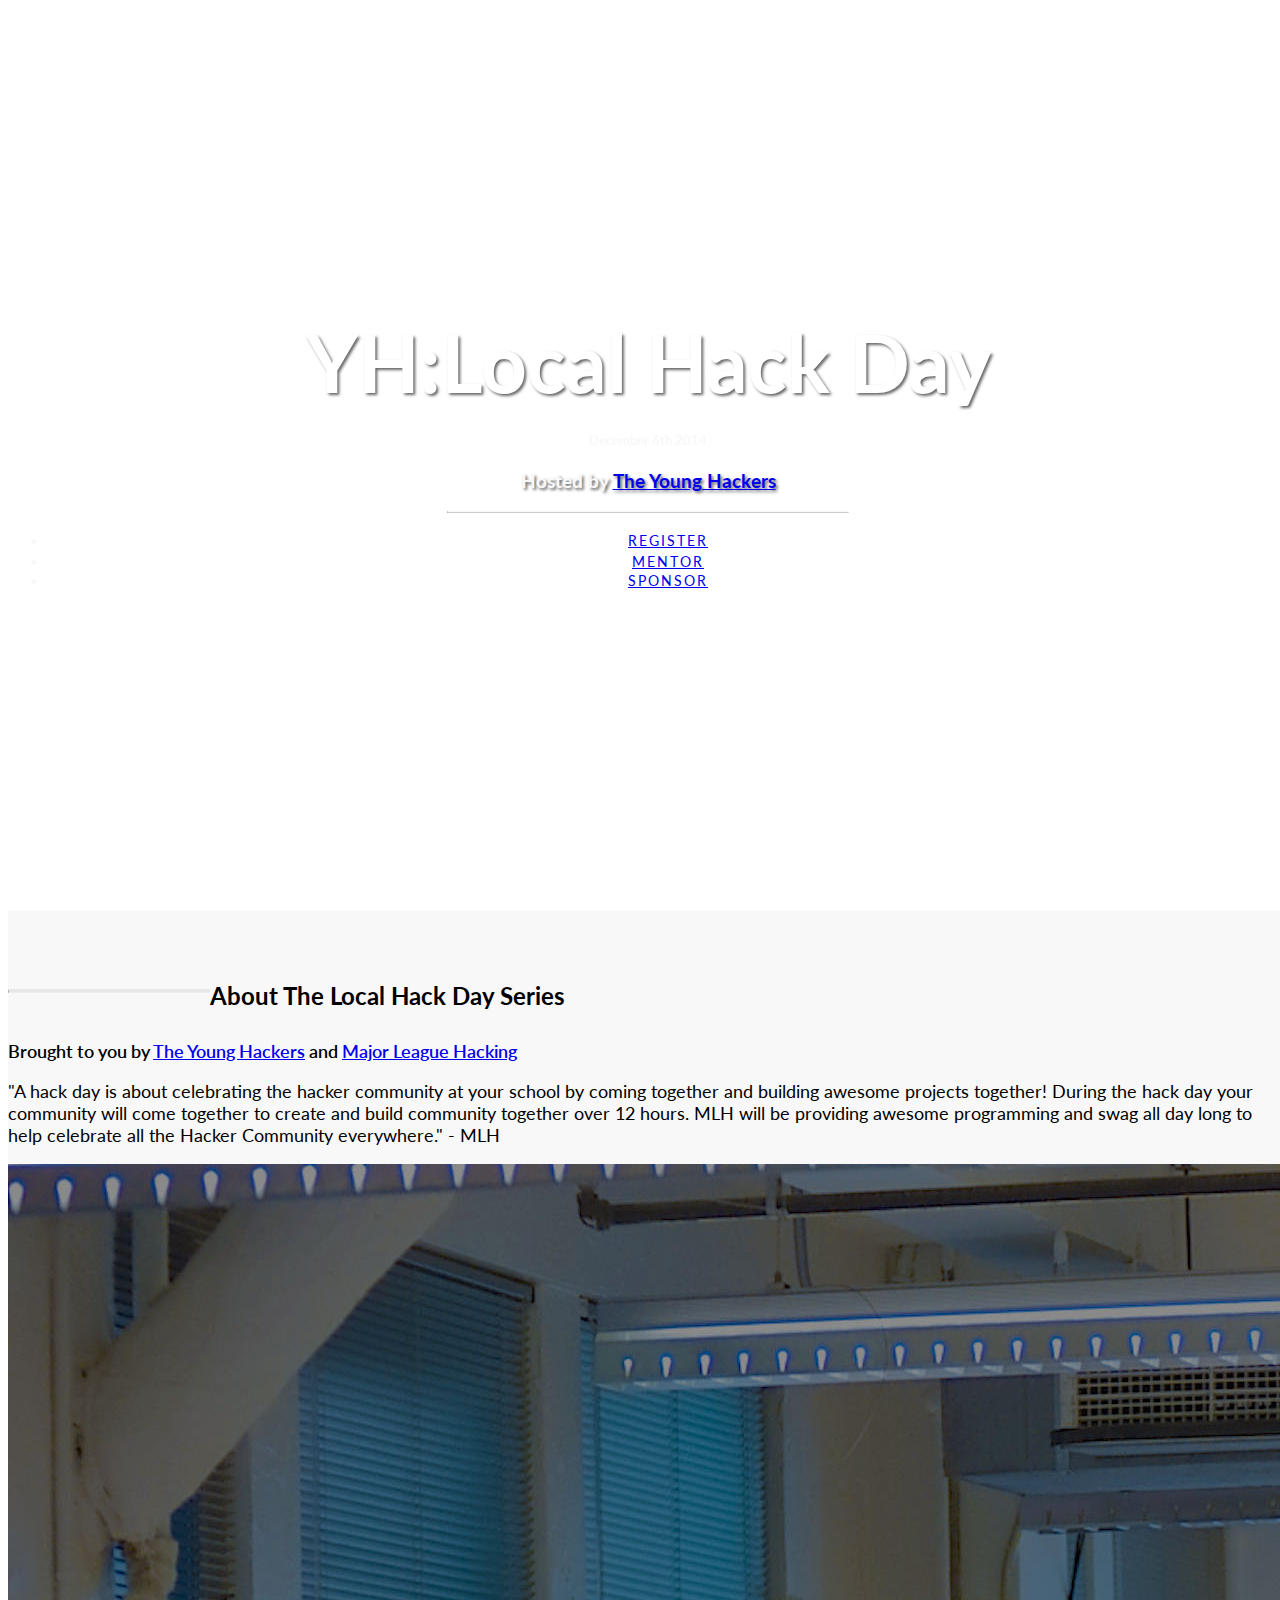
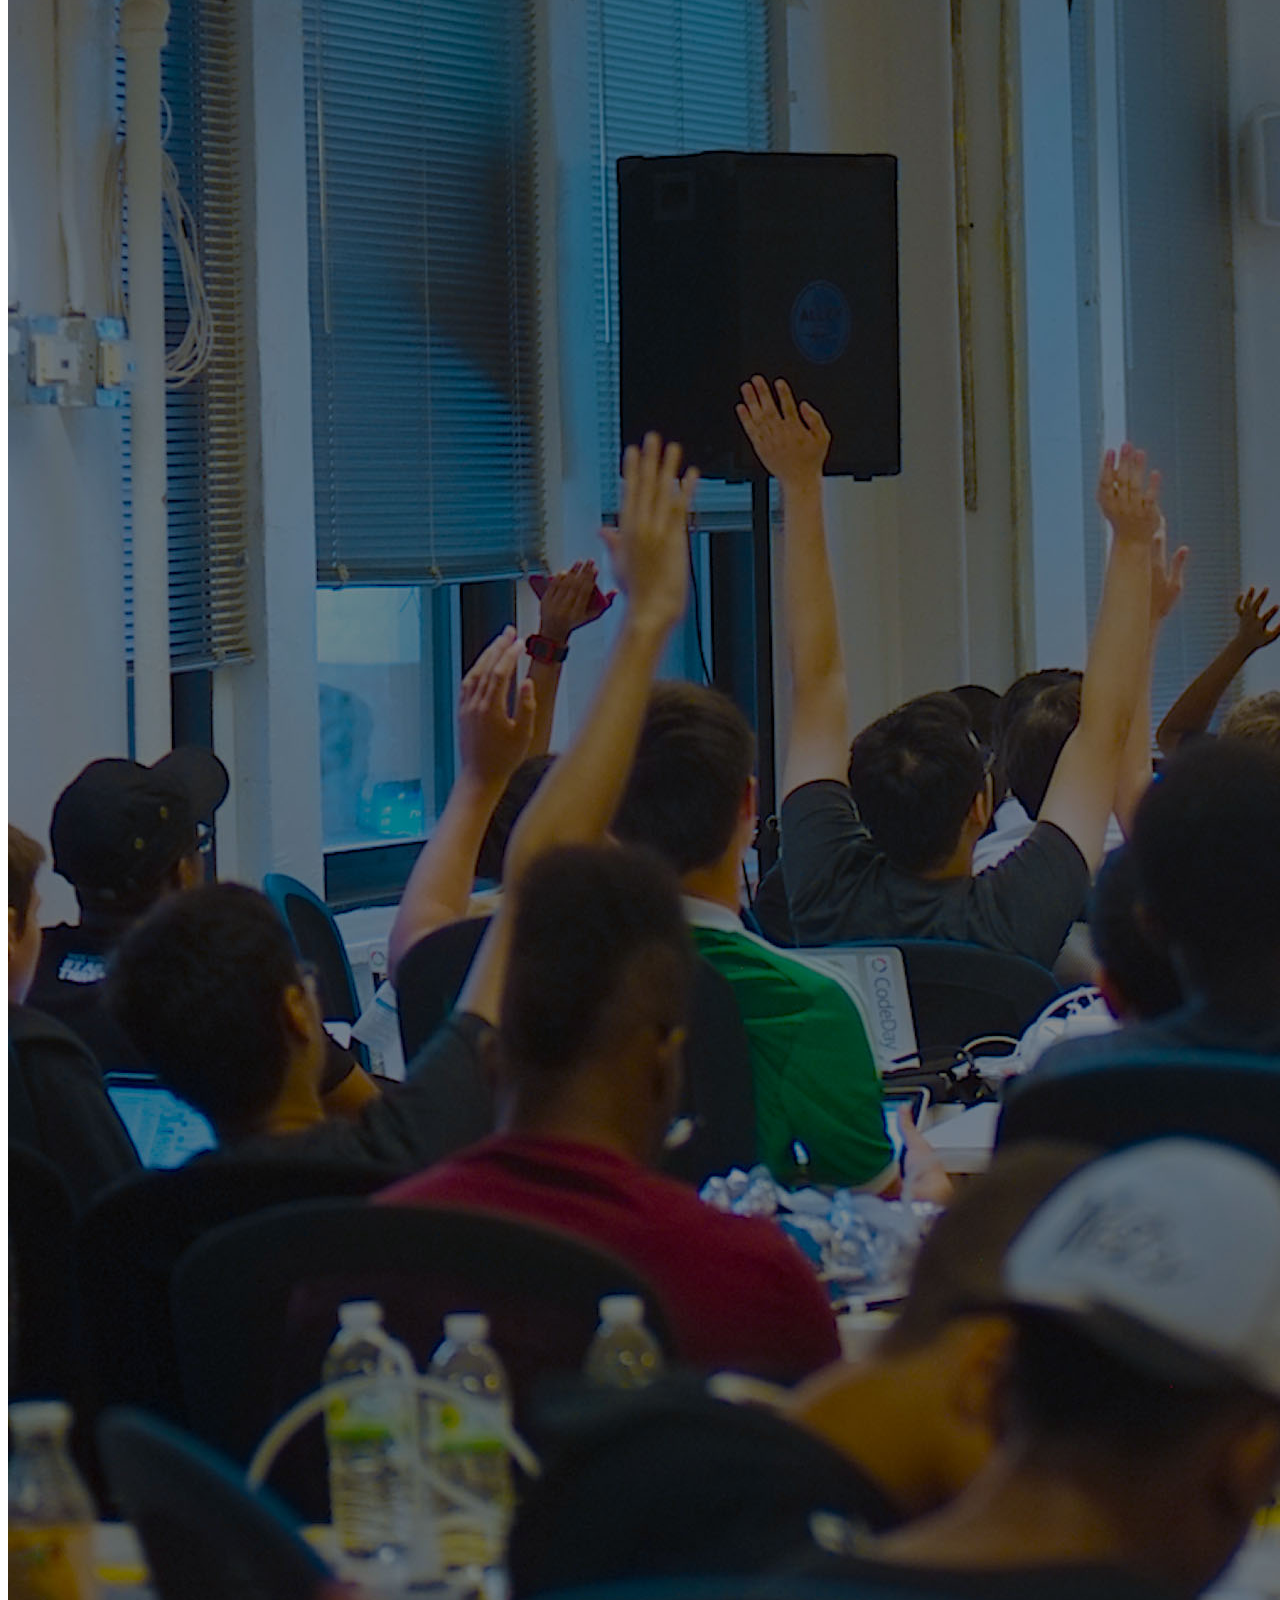
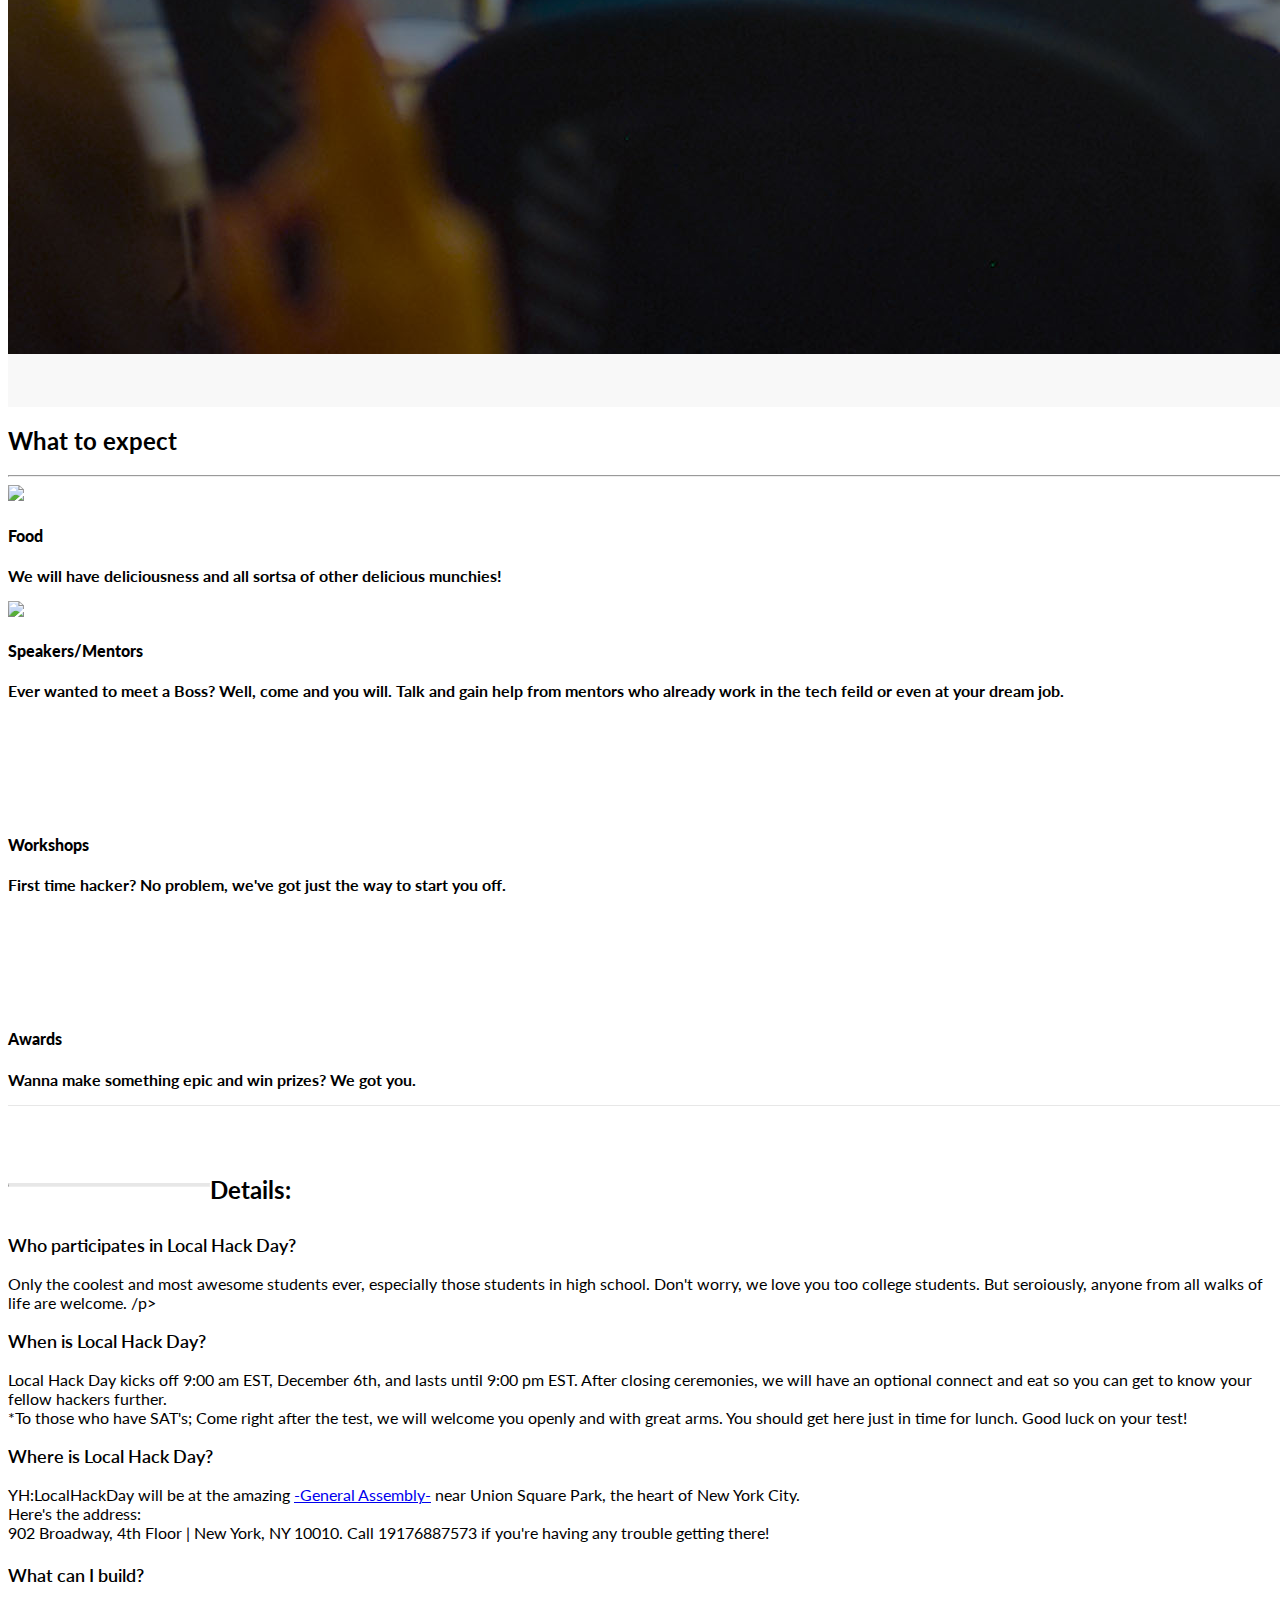
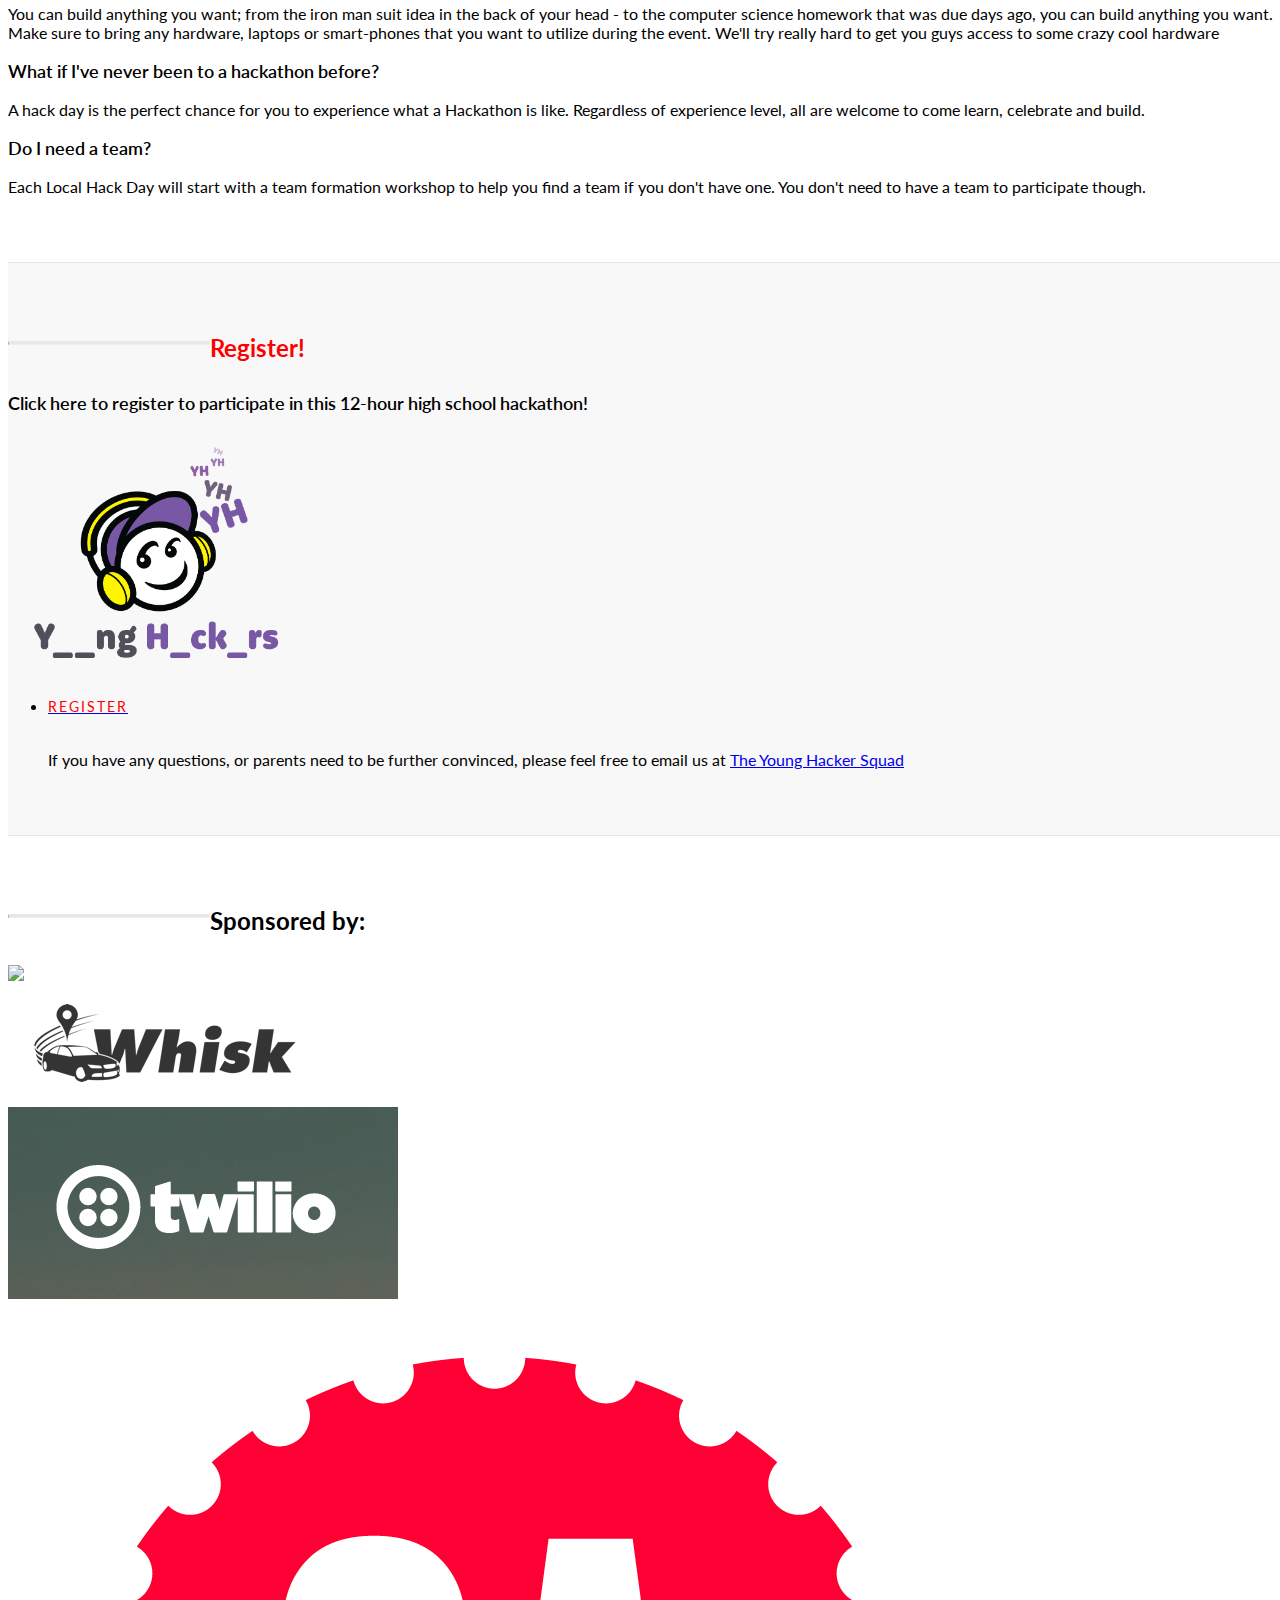
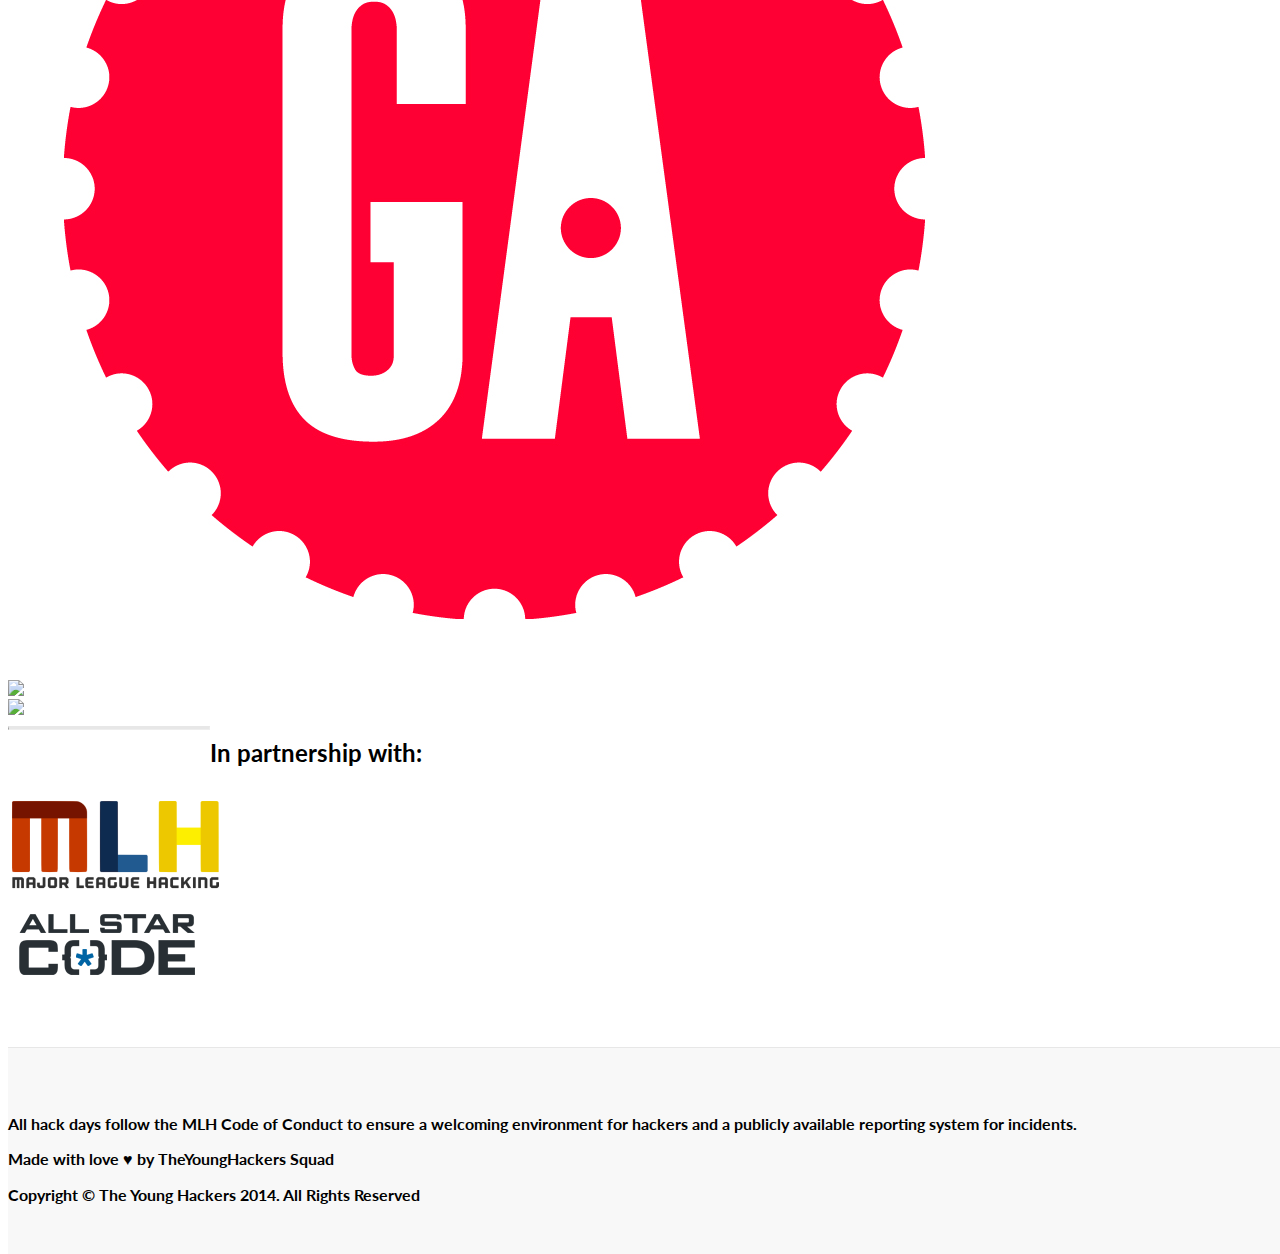
==== commit 005a8b7a: "update" ====
--- a/index.html
+++ b/index.html
@@ -120,7 +120,7 @@
                             <!-- <a href="http://www.younghackers.us/" class="btn btn-default btn-lg"><span class="network-name">Register</span></a> -->
                         </li>
                         <li>
-                            <a href="bit.ly/localhackdaymentors" class="btn btn-default btn-lg"><span class="network-name">Mentor</span></a>
+                            <a href="http://www.eventbrite.com/e/yhlocalhackday-mentors-tickets-14494261727?aff=es2&rank=1" class="btn btn-default btn-lg"><span class="network-name">Mentor</span></a>
                         </li>
                         <li>
                             <a href="mailto:team@younghackers.us?Subject=I%20would%20love%20be%20a%20sponsor%20mentor%20at%20YH:LocalHackDay!" target="_top" class="btn btn-default btn-lg"><span class="network-name">Sponsor</span></a>
@@ -248,11 +248,11 @@
                             </div>
                             <div class="col-lg-3 col-md-4 col-xs-6 thumb span4">
                                 <p class="lead">When is Local Hack Day?</p>
-                                <p class="nlead">Local Hack Day kicks off 9:00 am EST, December 6th, and lasts until 9:00 pm EST. After closing ceremonies, we will have an optional connect and eat so you can get to know your fellow hackers further.</p>
+                                <p class="nlead">Local Hack Day kicks off 9:00 am EST, December 6th, and lasts until 9:00 pm EST. After closing ceremonies, we will have an optional connect and eat so you can get to know your fellow hackers further.<br>*To those who have SAT's; Come right after the test, we will welcome you openly and with great arms. You should get here just in time for lunch. Good luck on your test! </br></p>
                             </div>
                             <div class="col-lg-3 col-md-4 col-xs-6 thumb span4">
                                 <p class="lead">Where is Local Hack Day?</p>
-                                <p class="nlead">YH:LocalHackDay will be at the amazing <a href="https://www.google.com/maps/place/902+Broadway,+New+York,+NY+10010/@40.7383171,-73.9901185,18z/data=!4m2!3m1!1s0x89c259a3cde0617f:0x8d063ab0462e10e2">-General Assembly-</a> near Union Square Park, the heart of New York City. Here's the address  902 Broadway, 4th Floor | New York, NY 10010. Call 19176887573 if you're having any trouble getting there!</p>
+                                <p class="nlead">YH:LocalHackDay will be at the amazing <a href="https://www.google.com/maps/place/902+Broadway,+New+York,+NY+10010/@40.7383171,-73.9901185,18z/data=!4m2!3m1!1s0x89c259a3cde0617f:0x8d063ab0462e10e2">-General Assembly-</a> near Union Square Park, the heart of New York City. <br>Here's the address: <br>902 Broadway, 4th Floor | New York, NY 10010. Call 19176887573 if you're having any trouble getting there!</br></p>
                             </div>
                         </div>
                     </section>
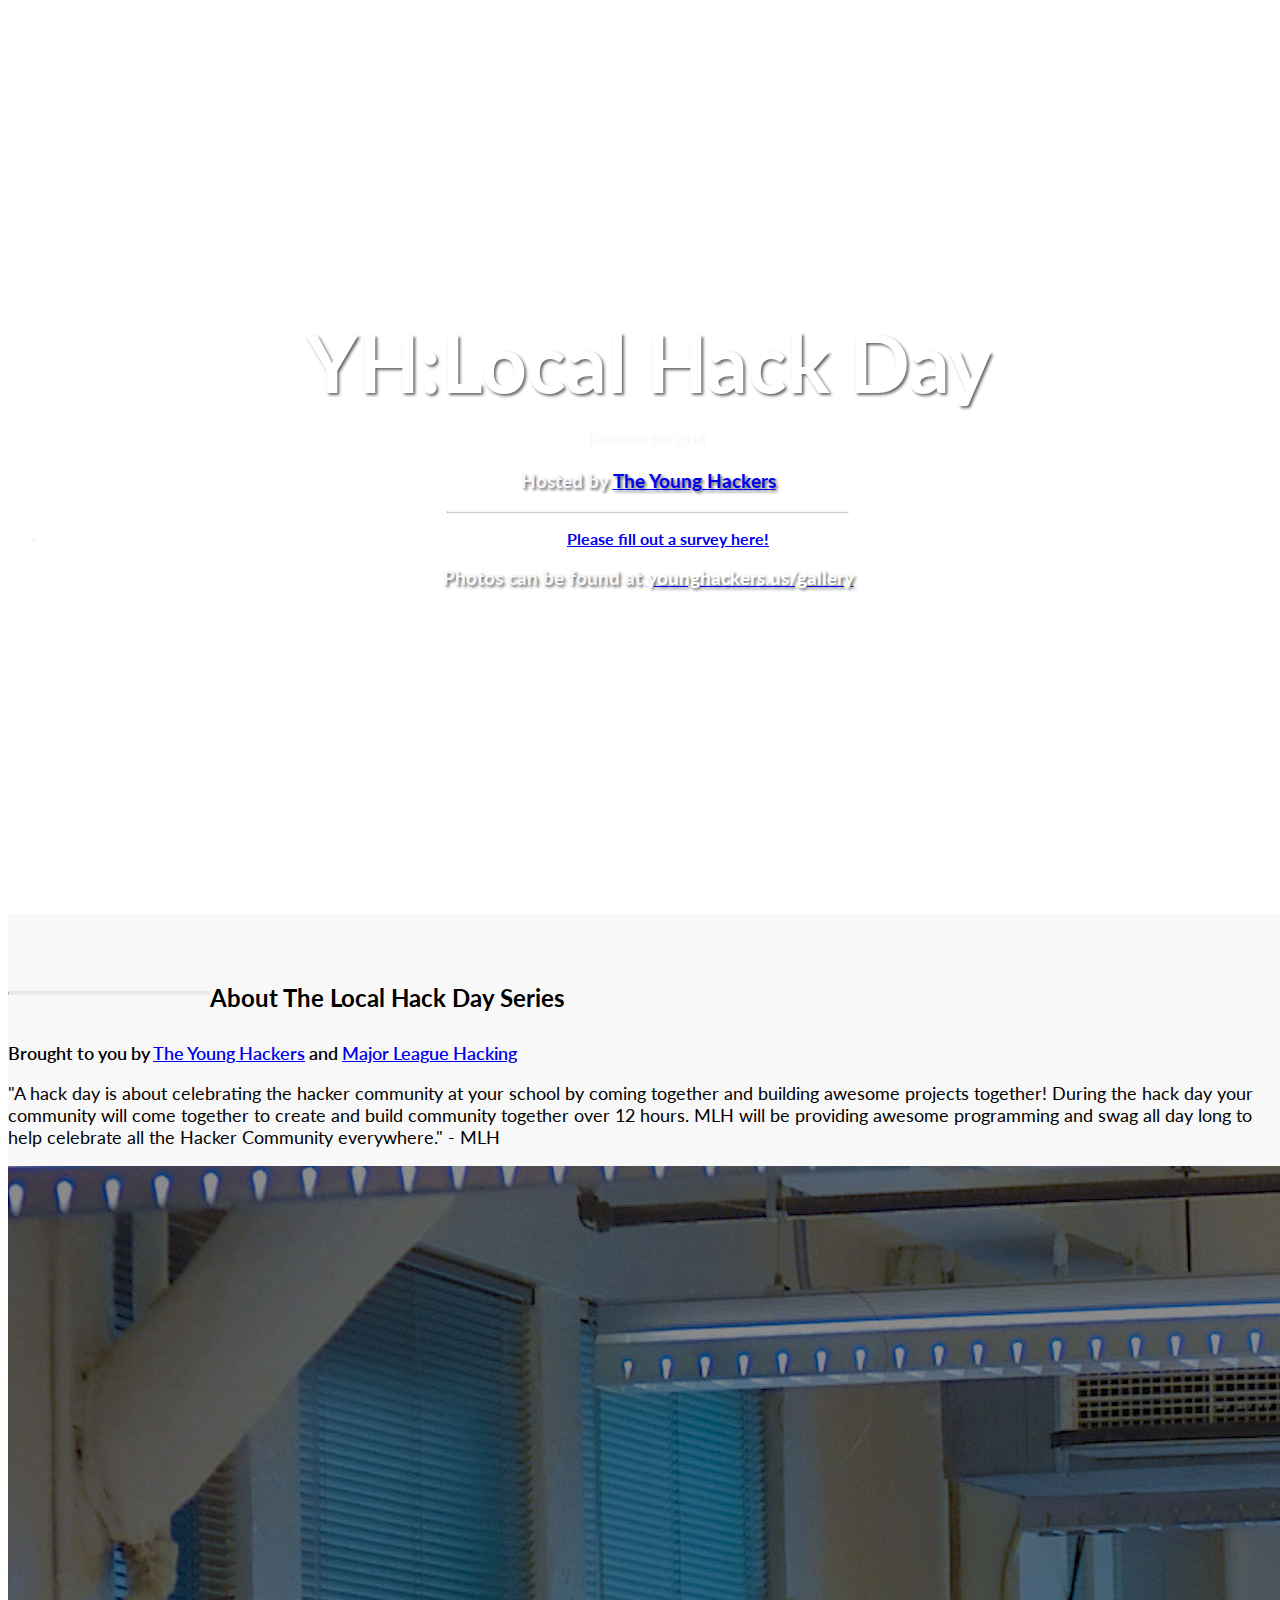
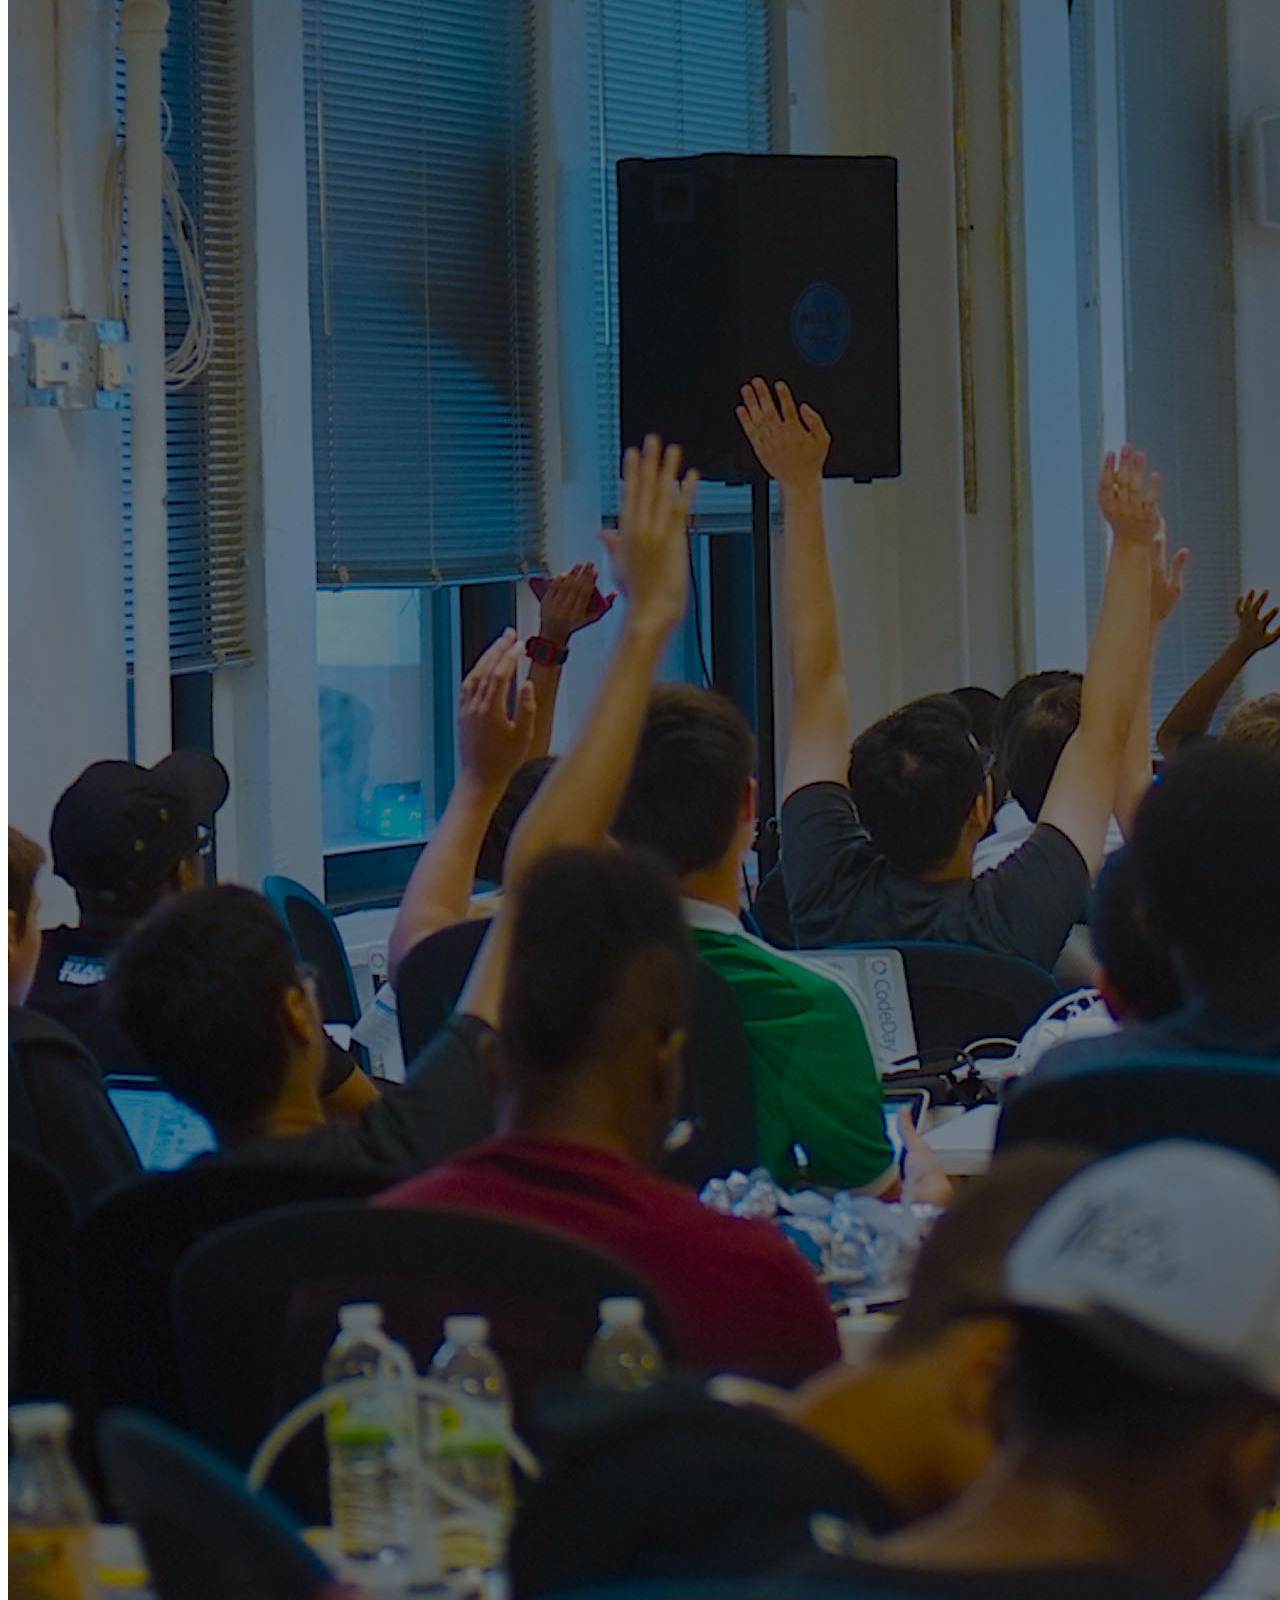
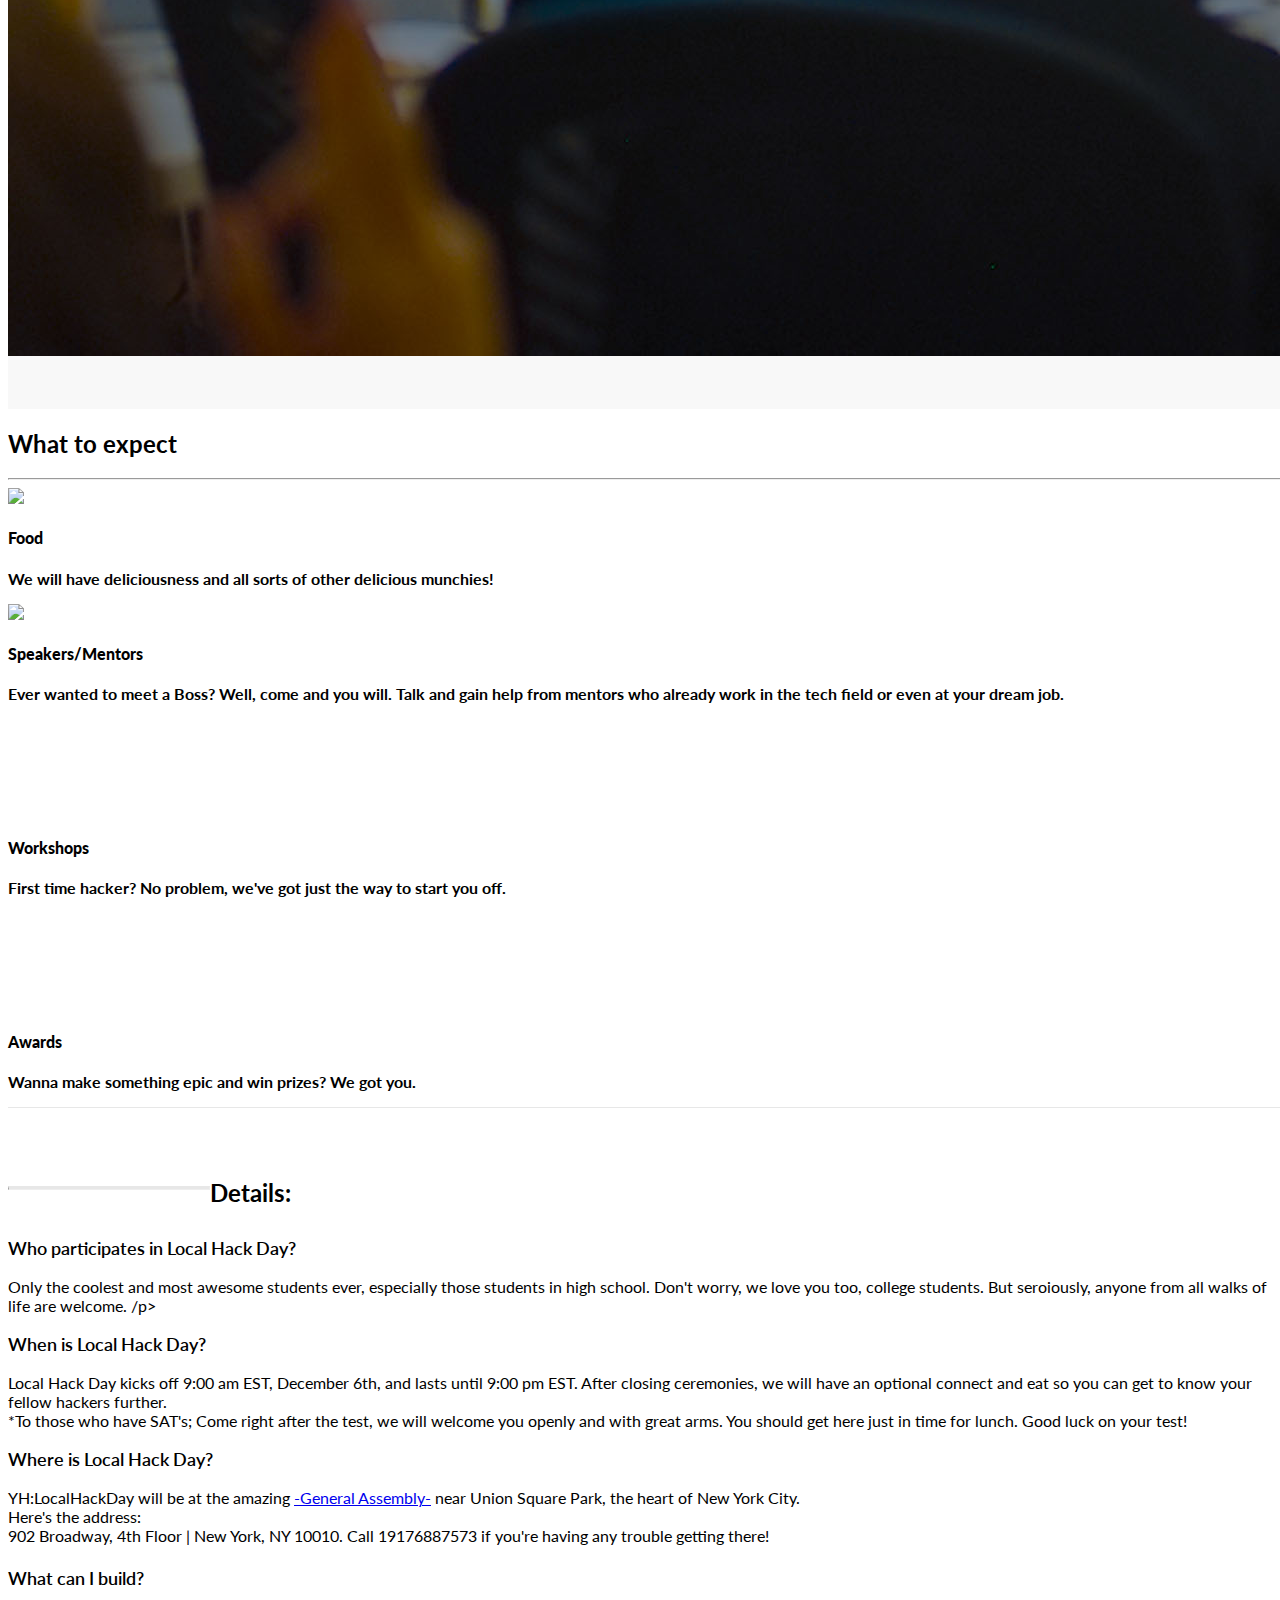
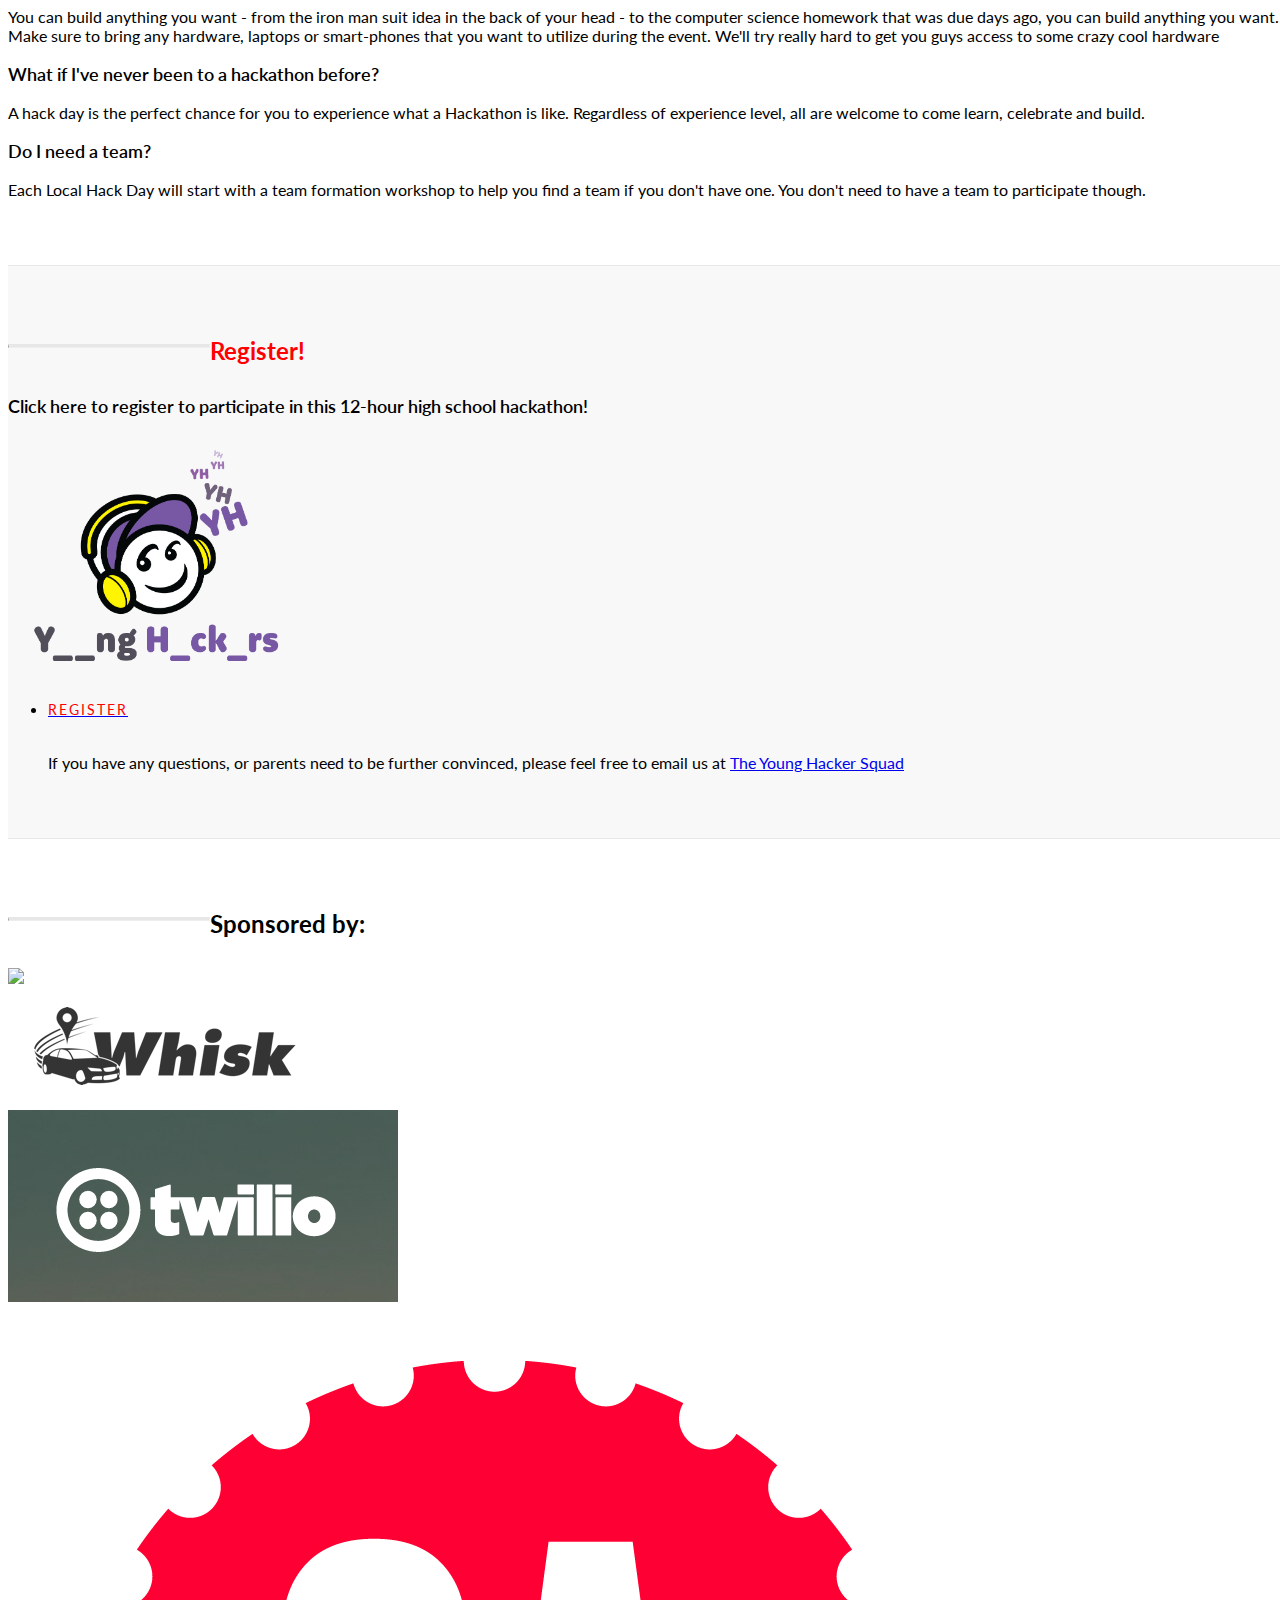
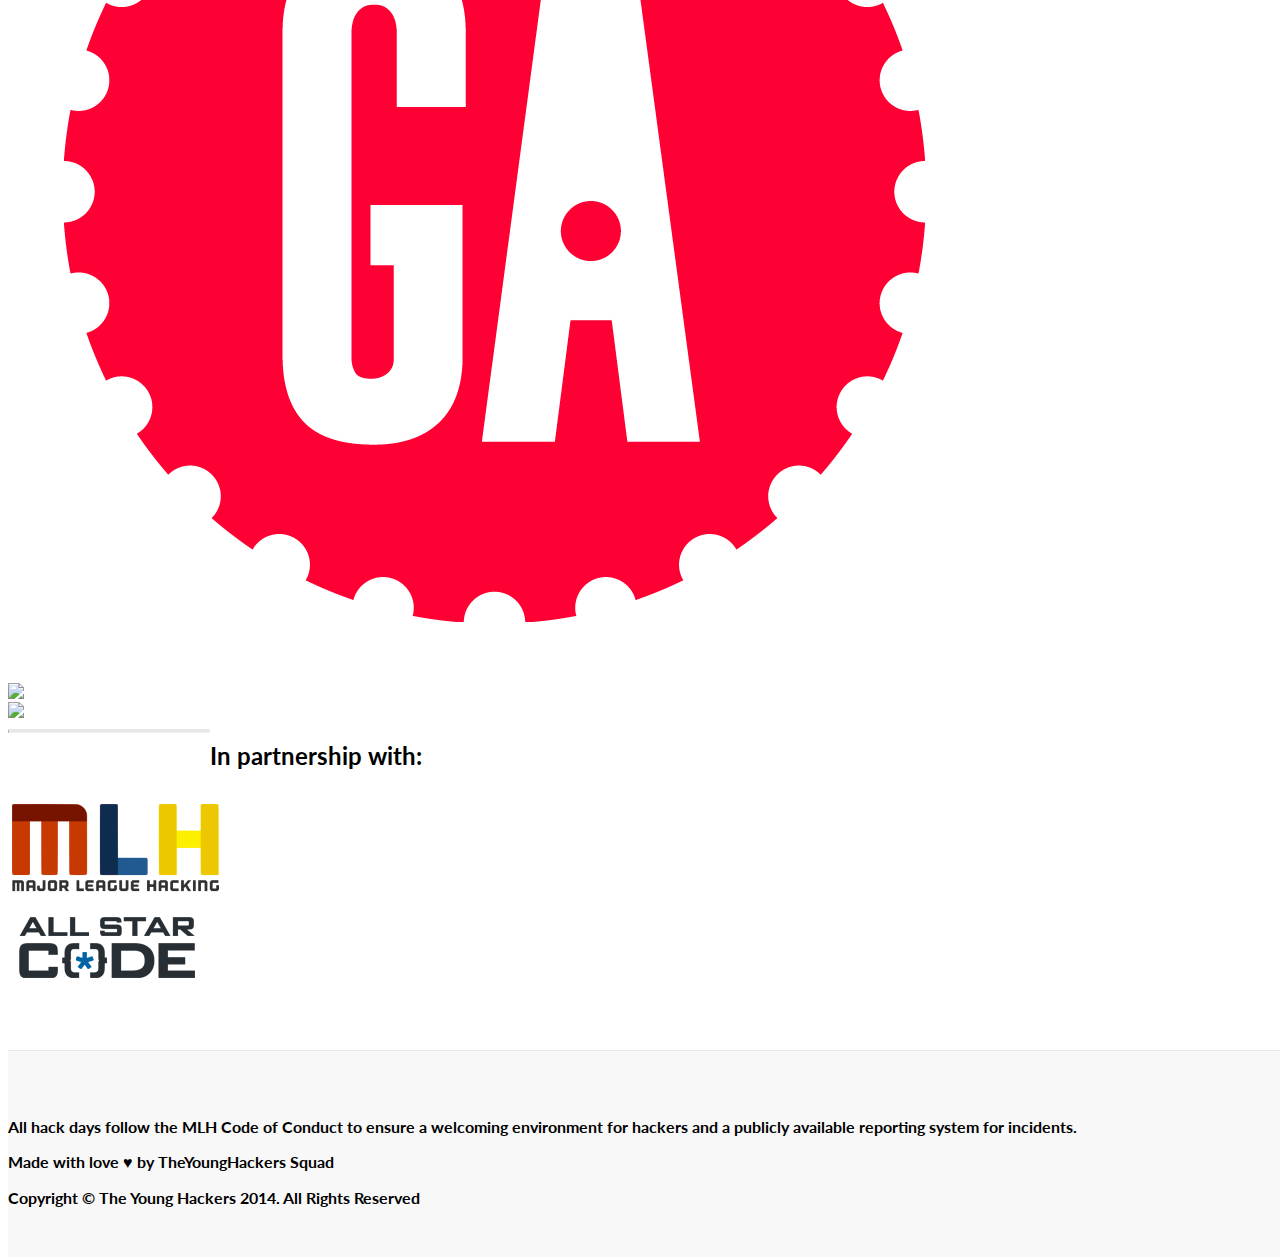
==== commit 2b7aa984: "gallery" ====
--- a/index.html
+++ b/index.html
@@ -80,7 +80,7 @@
                     <span class="icon-bar"></span>
                     <span class="icon-bar"></span>
                 </button>
-               <a class="navbar-brand" href="index.html"><font color="bue">LocalHackDay</font></a>
+               <a class="navbar-brand" href="index.html"><font color="blue">LocalHackDay</font></a>
 </div> 
             <div class="collapse navbar-collapse" id="bs-example-navbar-collapse-1">
                 <ul class="nav navbar-nav navbar-right">
@@ -116,16 +116,12 @@
                     <hr class="intro-divider">
                     <ul class="list-inline intro-social-buttons">
                         <li>
-                            <a class="btn btn-default btn-lg" href="https://younghackers.typeform.com/to/un6ui7" style="height:45px;width:106px;padding:10px16px;line-height:1.33;border-radius:6px;border-top:300px" data-mode="1" target="_blank"><span class="network-name">Register</span></a>
-                            <!-- <a href="http://www.younghackers.us/" class="btn btn-default btn-lg"><span class="network-name">Register</span></a> -->
-                        </li>
-                        <li>
-                            <a href="http://www.eventbrite.com/e/yhlocalhackday-mentors-tickets-14494261727?aff=es2&rank=1" class="btn btn-default btn-lg"><span class="network-name">Mentor</span></a>
-                        </li>
-                        <li>
-                            <a href="mailto:team@younghackers.us?Subject=I%20would%20love%20be%20a%20sponsor%20mentor%20at%20YH:LocalHackDay!" target="_top" class="btn btn-default btn-lg"><span class="network-name">Sponsor</span></a>
+                            <a class="btn btn-default" href="https://austincarvey.typeform.com/to/zTkJWG" data-mode="1" target="_blank">Please fill out a survey here!</a>
+<script>(function(){var qs,js,q,s,d=document,gi=d.getElementById,ce=d.createElement,gt=d.getElementsByTagName,id='typef_orm',b='https://s3-eu-west-1.amazonaws.com/share.typeform.com/';if(!gi.call(d,id)){js=ce.call(d,'script');js.id=id;js.src=b+'share.js';q=gt.call(d,'script')[0];q.parentNode.insertBefore(js,q)}id=id+'_';if(!gi.call(d,id)){qs=ce.call(d,'link');qs.rel='stylesheet';qs.id=id;qs.href=b+'share-button.css';s=gt.call(d,'head')[0];s.appendChild(qs,s)}})()</script>
+
                         </li>
                     </ul>
+                    <h3>Photos can be found at <a href="http://younghackers.us/gallery.html"><font color=white>younghackers.us/gallery</font></a></h3>
                 </div>
             </div>
         </div>
@@ -180,7 +176,7 @@
                                 <h4>
                                     <strong>Food</strong>
                                 </h4>
-                                <p>We will have deliciousness and all sortsa of other delicious munchies!</p>
+                                <p>We will have deliciousness and all sorts of other delicious munchies!</p>
                             </div>
                         </div>
                         <div class="col-md-3 col-sm-6">
@@ -191,7 +187,7 @@
                                 <h4>
                                     <strong>Speakers/Mentors</strong>
                                 </h4>
-                                <p>Ever wanted to meet a Boss? Well, come and you will. Talk and gain help from mentors who already work in the tech feild or even at your dream job.</p>
+                                <p>Ever wanted to meet a Boss? Well, come and you will. Talk and gain help from mentors who already work in the tech field or even at your dream job.</p>
                             </div>
                         </div>
                         <div class="col-md-3 col-sm-6">
@@ -244,7 +240,7 @@
                     <div class="row">
                         <div class="col-lg-3 col-md-4 col-xs-6 thumb span4">
                             <p class="lead">Who participates in Local Hack Day?</p>
-                            <p class="nlead">Only the coolest and most awesome students ever, especially those students in high school. Don't worry, we love you too college students. But seroiously, anyone from all walks of life are welcome. /p>
+                            <p class="nlead">Only the coolest and most awesome students ever, especially those students in high school. Don't worry, we love you too, college students. But seroiously, anyone from all walks of life are welcome. /p>
                             </div>
                             <div class="col-lg-3 col-md-4 col-xs-6 thumb span4">
                                 <p class="lead">When is Local Hack Day?</p>
@@ -265,7 +261,7 @@
                     <div class="row">
                         <div class="col-lg-3 col-md-4 col-xs-6 thumb span4">
                             <p class="lead">What can I build?</p>
-                            <p class="nlead">You can build anything you want; from the iron man suit idea in the back of your head - to the computer science homework that was due days ago, you can build anything you want. Make sure to bring any hardware, laptops or smart-phones that you want to utilize during the event. We'll try really hard to get you guys access to some crazy cool hardware</p>
+                            <p class="nlead">You can build anything you want - from the iron man suit idea in the back of your head - to the computer science homework that was due days ago, you can build anything you want. Make sure to bring any hardware, laptops or smart-phones that you want to utilize during the event. We'll try really hard to get you guys access to some crazy cool hardware</p>
                         </div>
                         <div class="col-lg-3 col-md-4 col-xs-6 thumb span4">
                             <p class="lead">What if I've never been to a hackathon before?</p>
--- a/css/landing-page.css
+++ b/css/landing-page.css
@@ -42,7 +42,7 @@
     text-align: center;
     color: #f8f8f8;
     background: url(../img/editedbigBackgroundImg.png) no-repeat center center;
-    background-size: 100%;
+    background-size: 100% 100%;
     background-position: fixed;
     background-attachment: fixed;
 
@@ -176,4 +176,4 @@
 
 p.copyright {
     margin: 15px 0 0;
-}+}
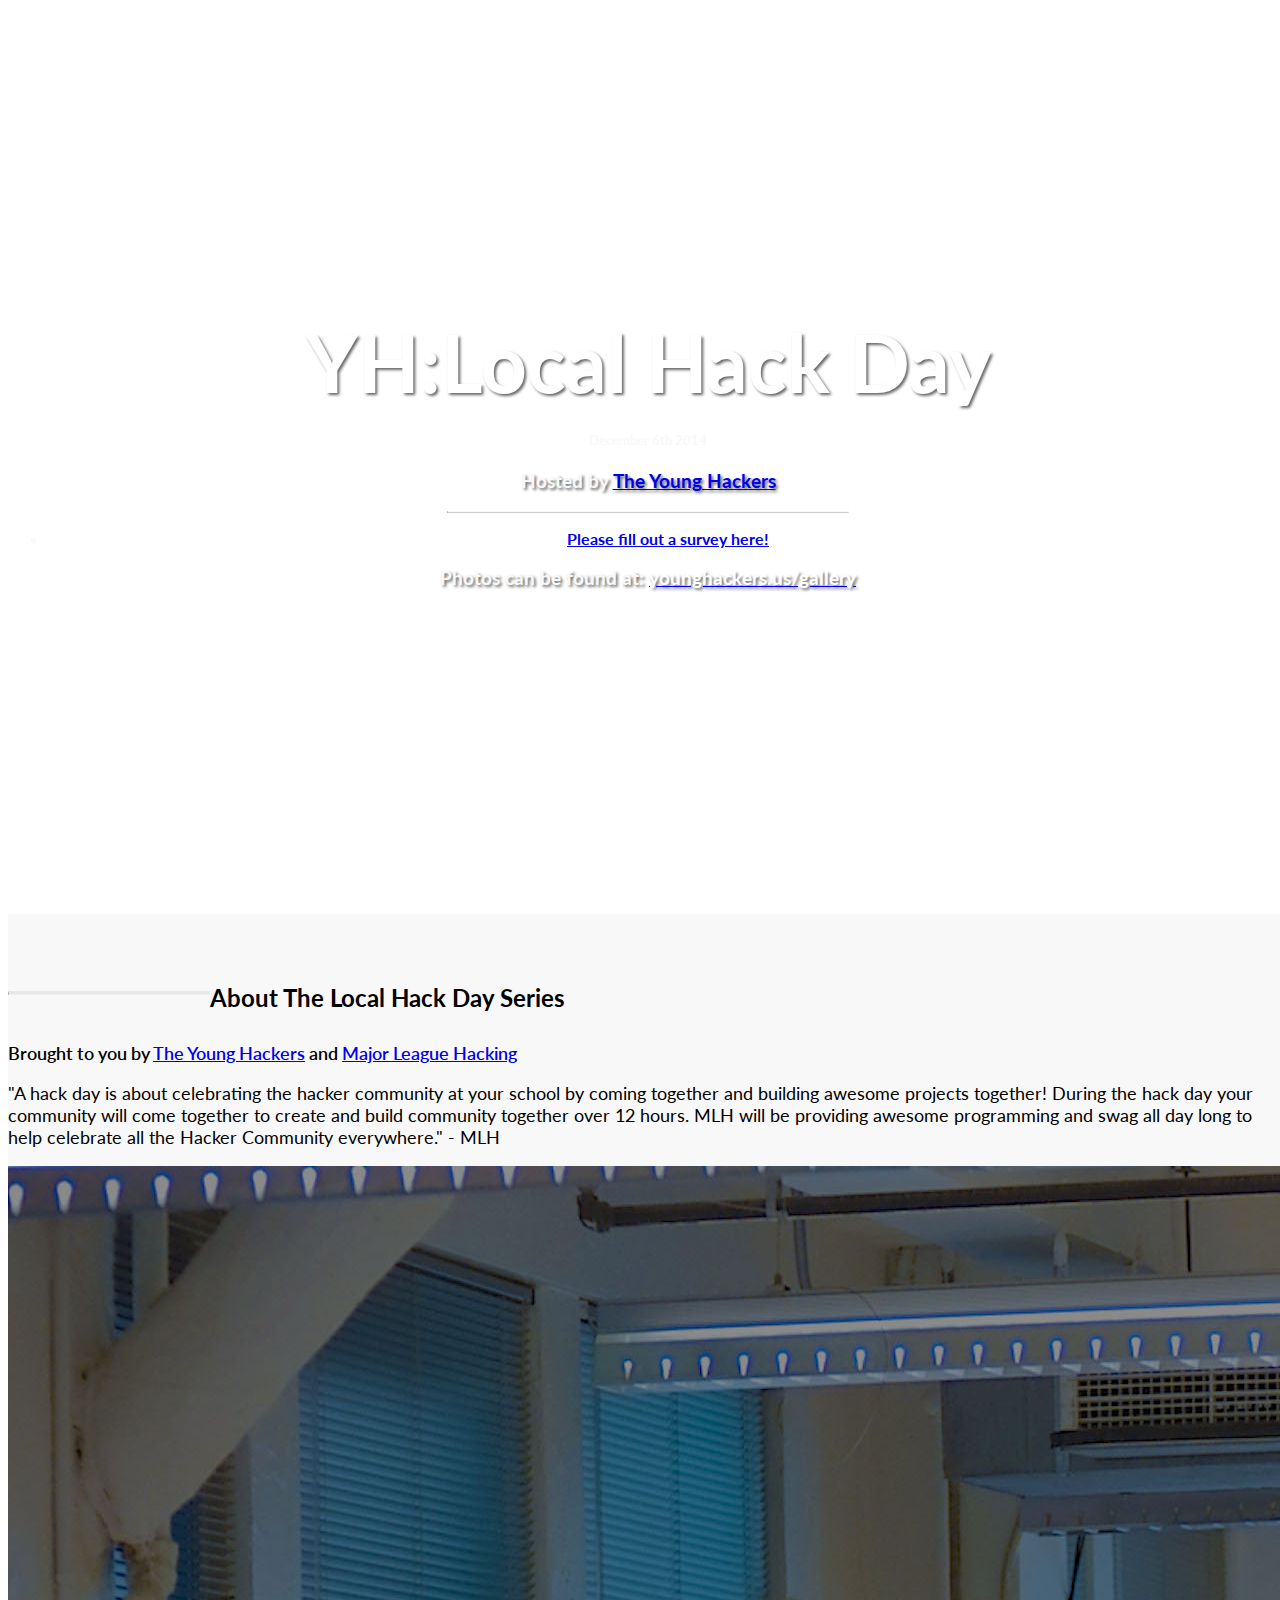
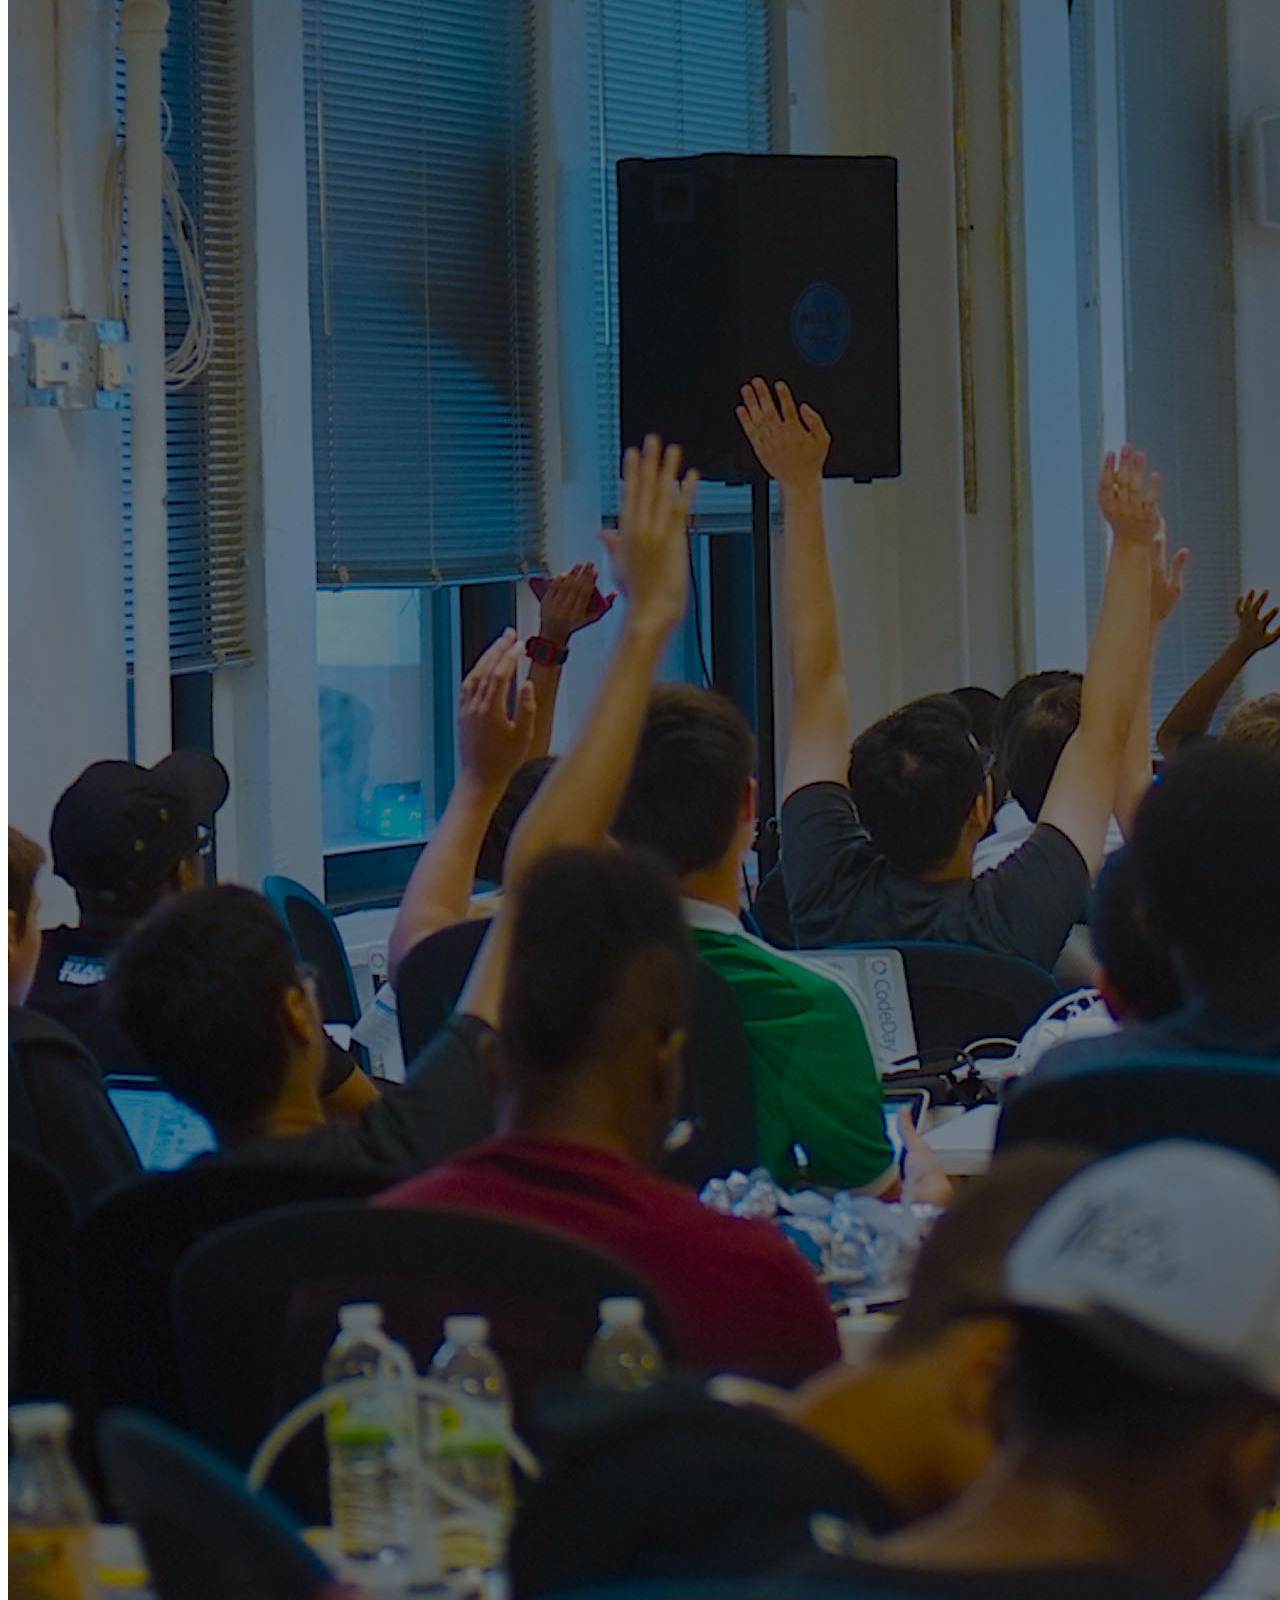
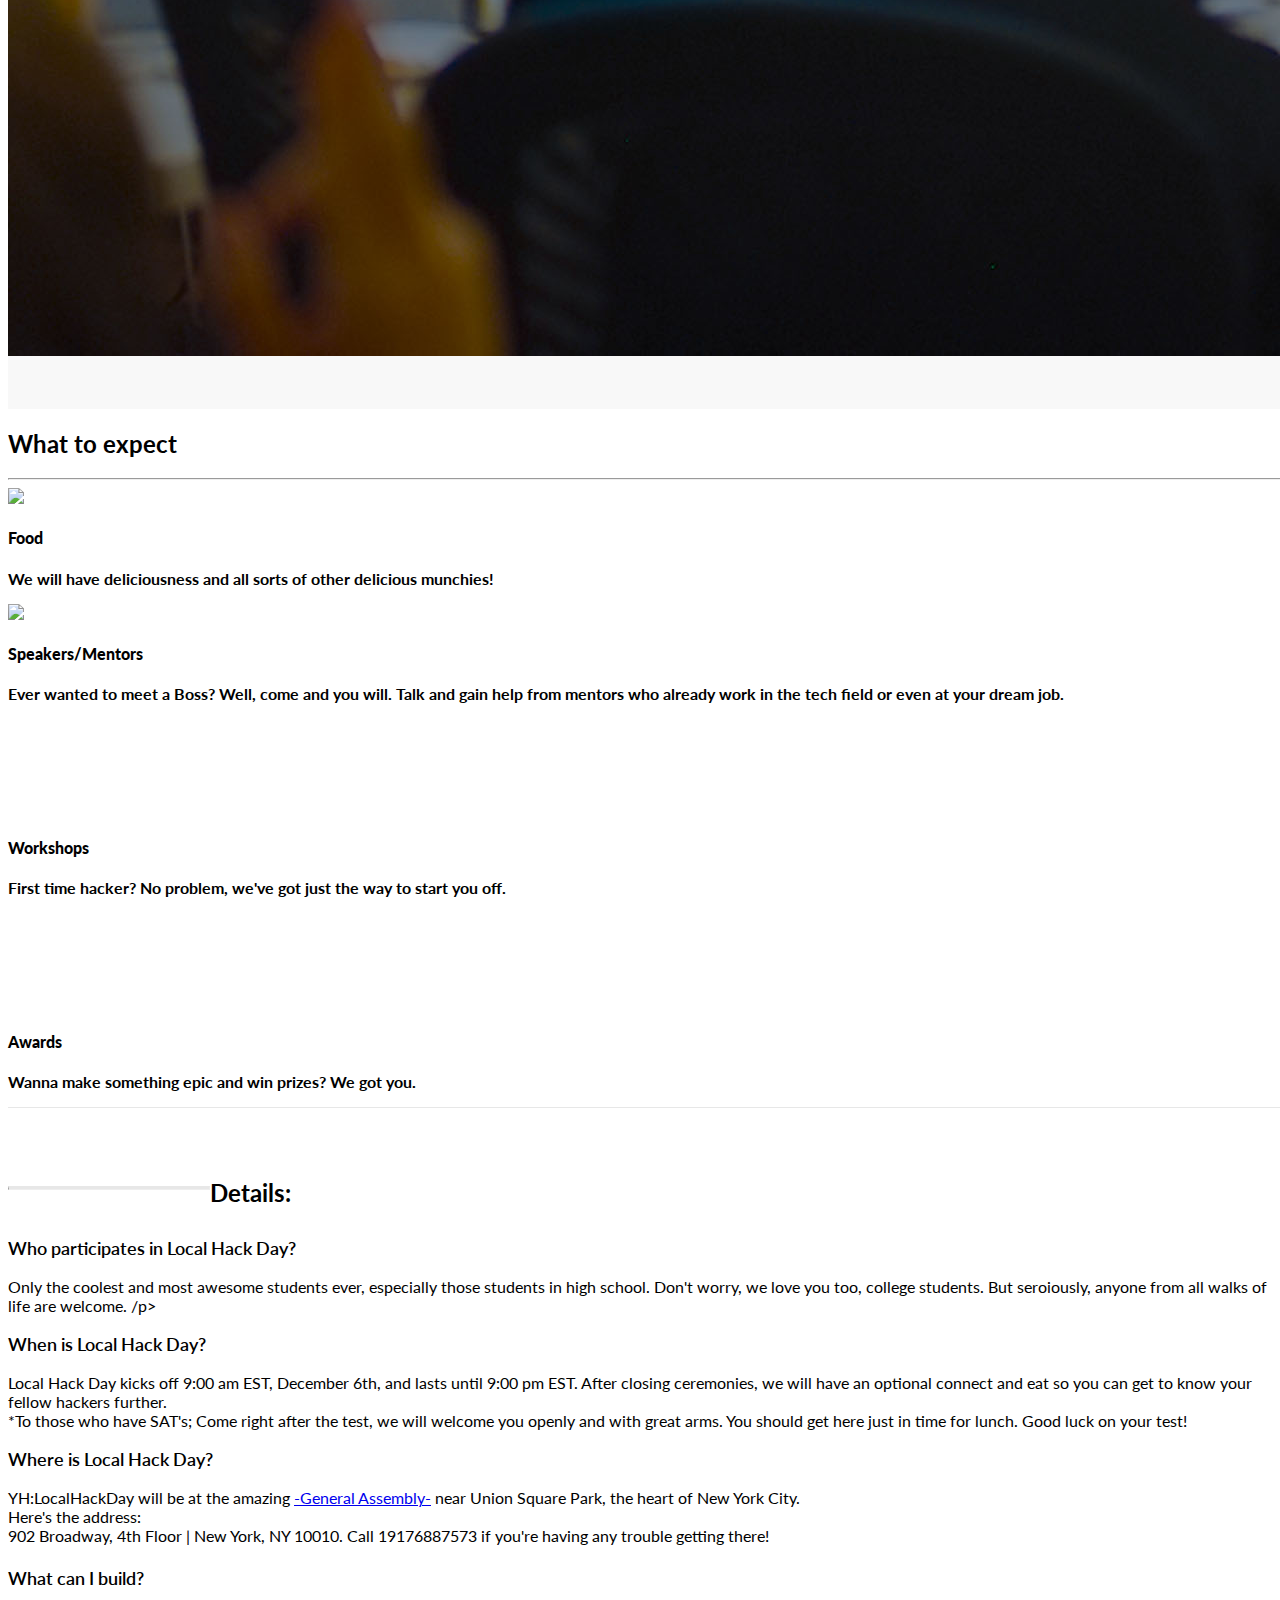
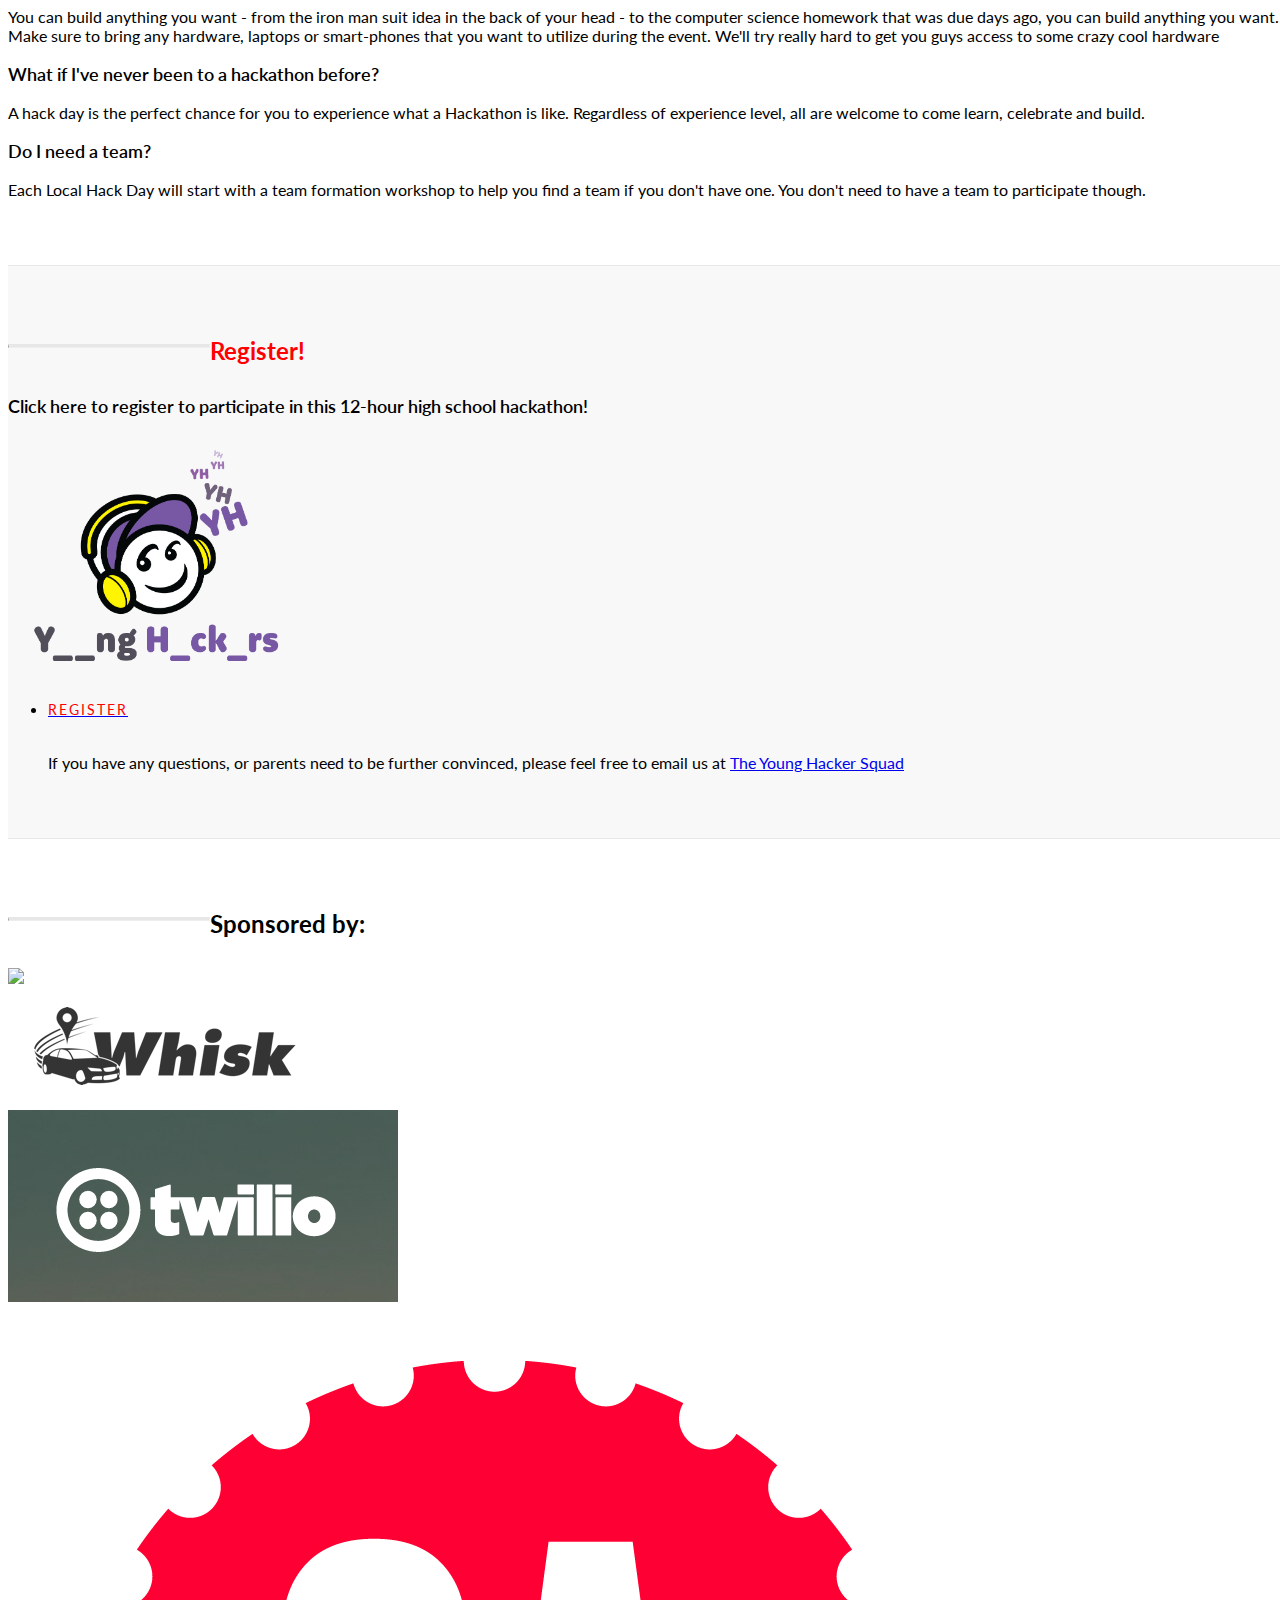
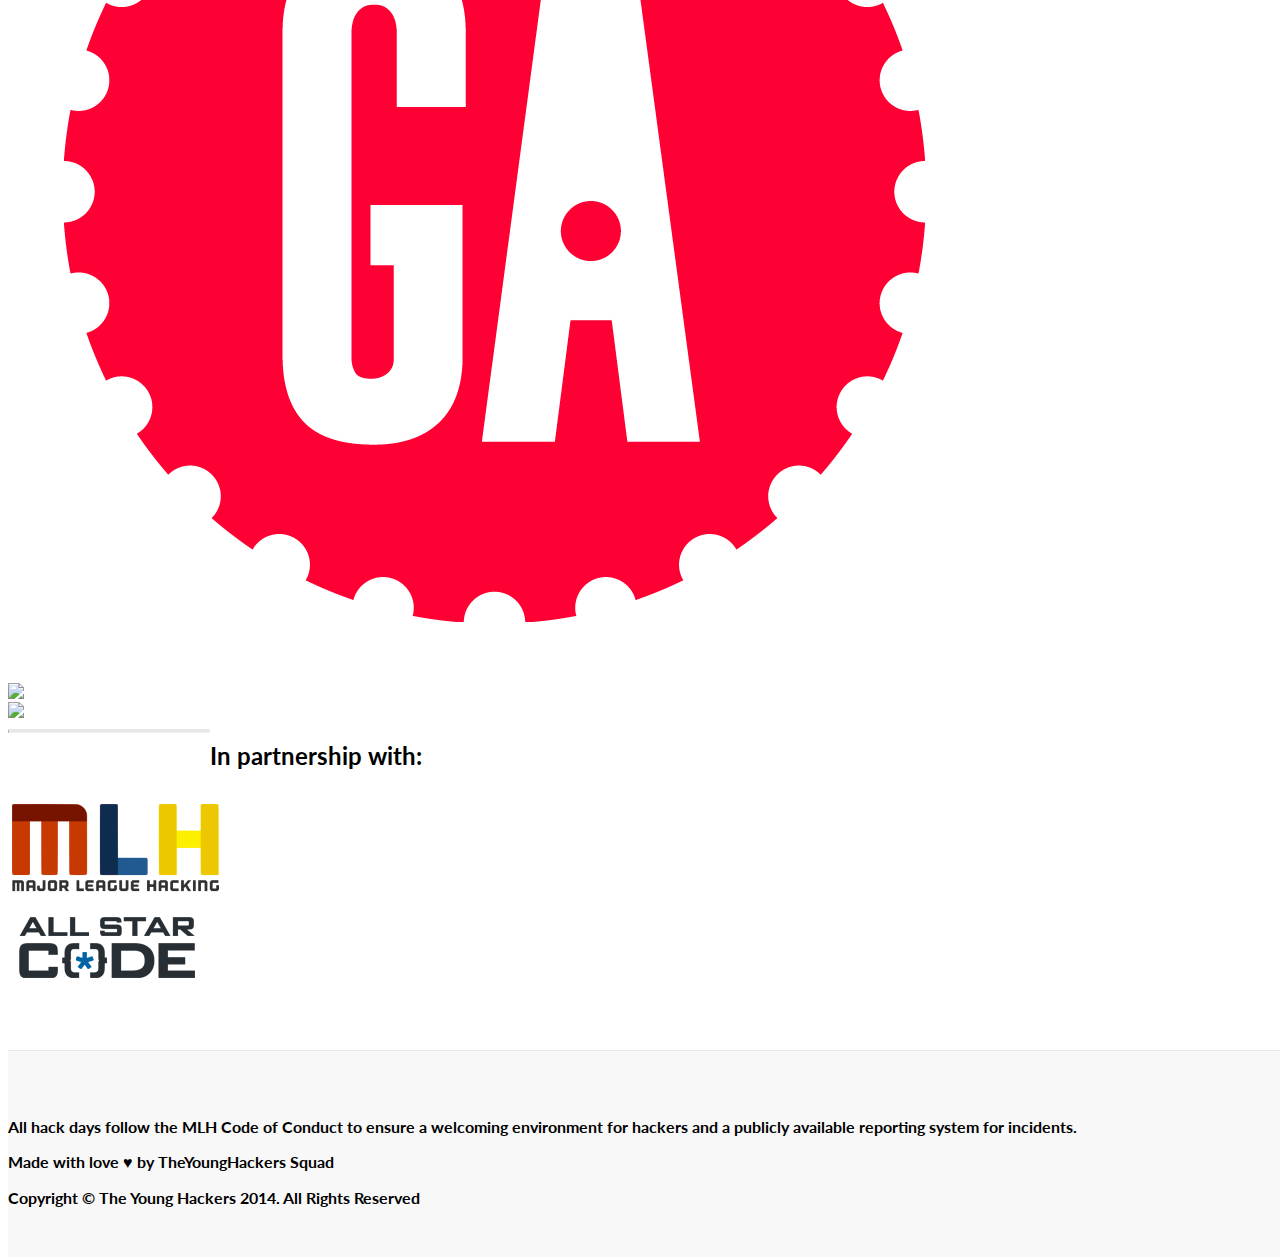
==== commit 56218546: "change images link" ====
--- a/index.html
+++ b/index.html
@@ -121,7 +121,7 @@
 
                         </li>
                     </ul>
-                    <h3>Photos can be found at <a href="http://younghackers.us/gallery.html"><font color=white>younghackers.us/gallery</font></a></h3>
+                    <h3>Photos can be found at: <a href="yhgallery.strikingly.com"><font color=white> younghackers.us/gallery</font></a></h3>
                 </div>
             </div>
         </div>
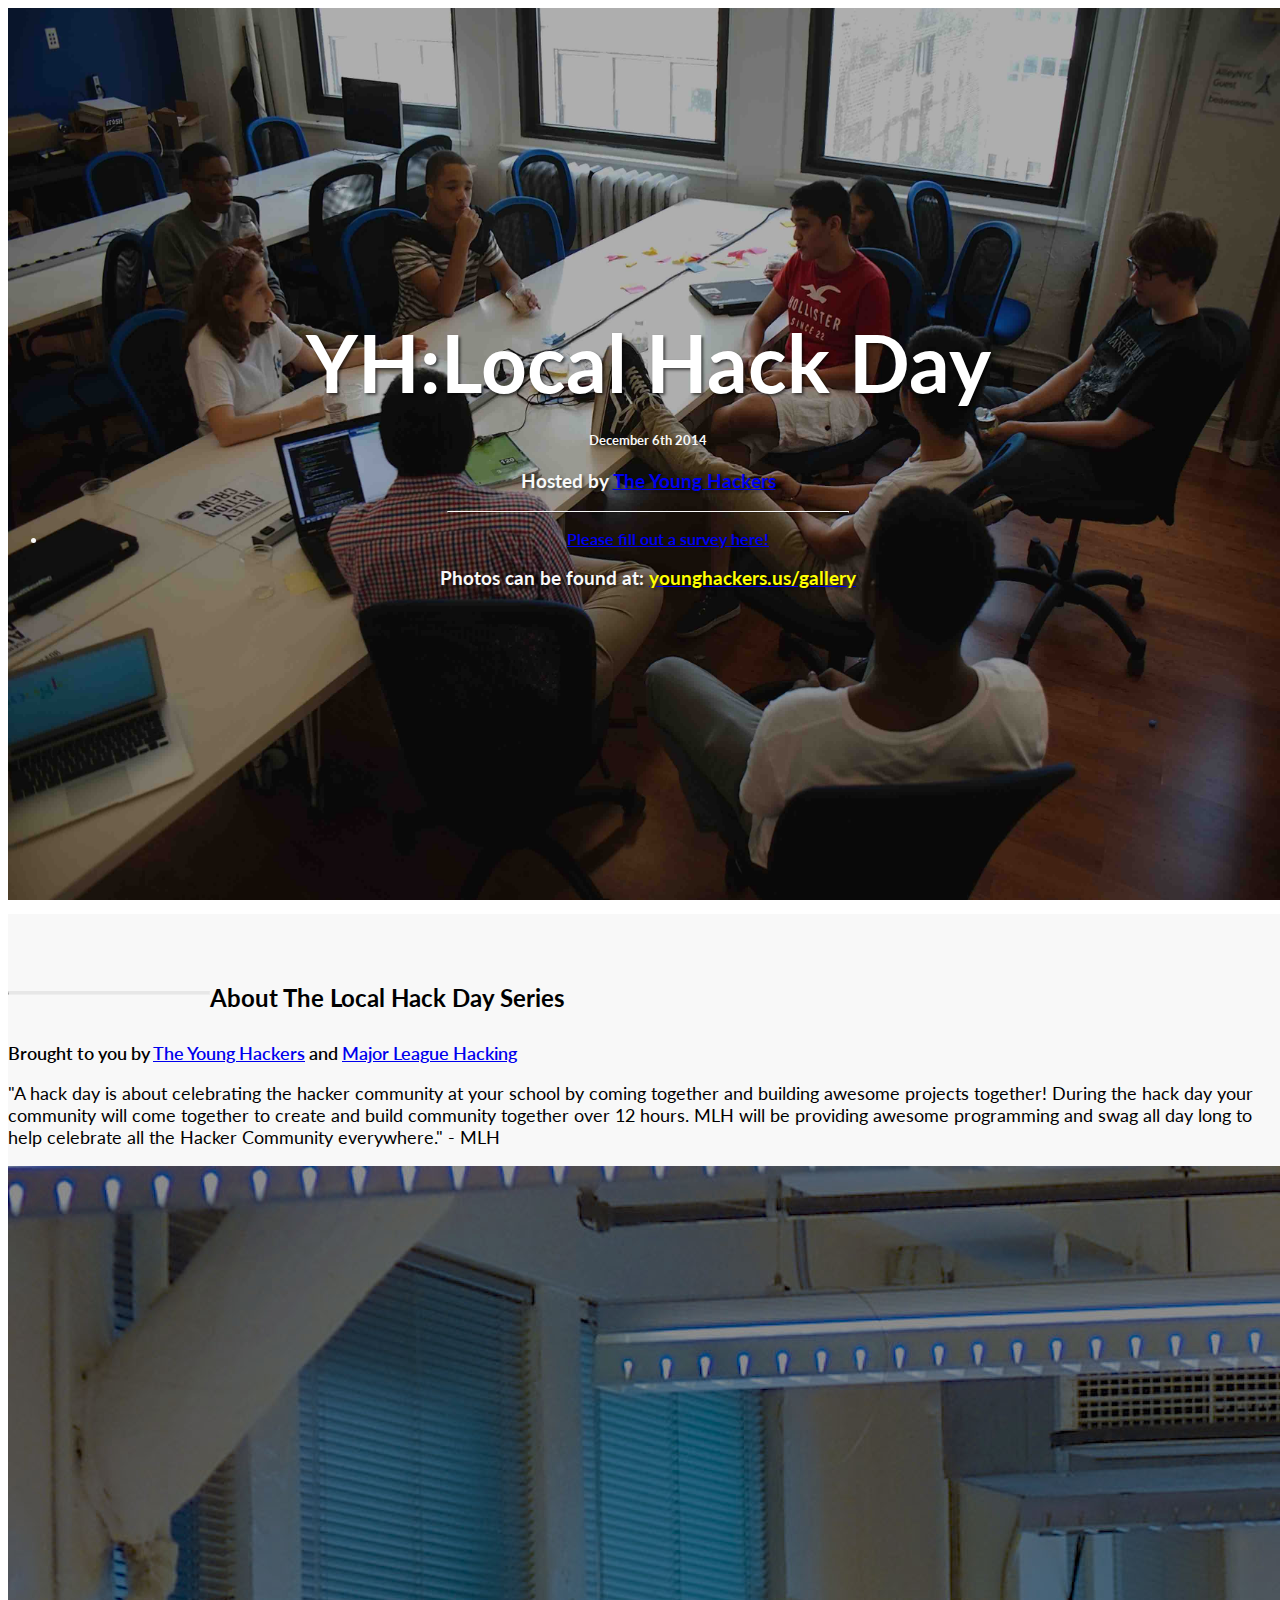
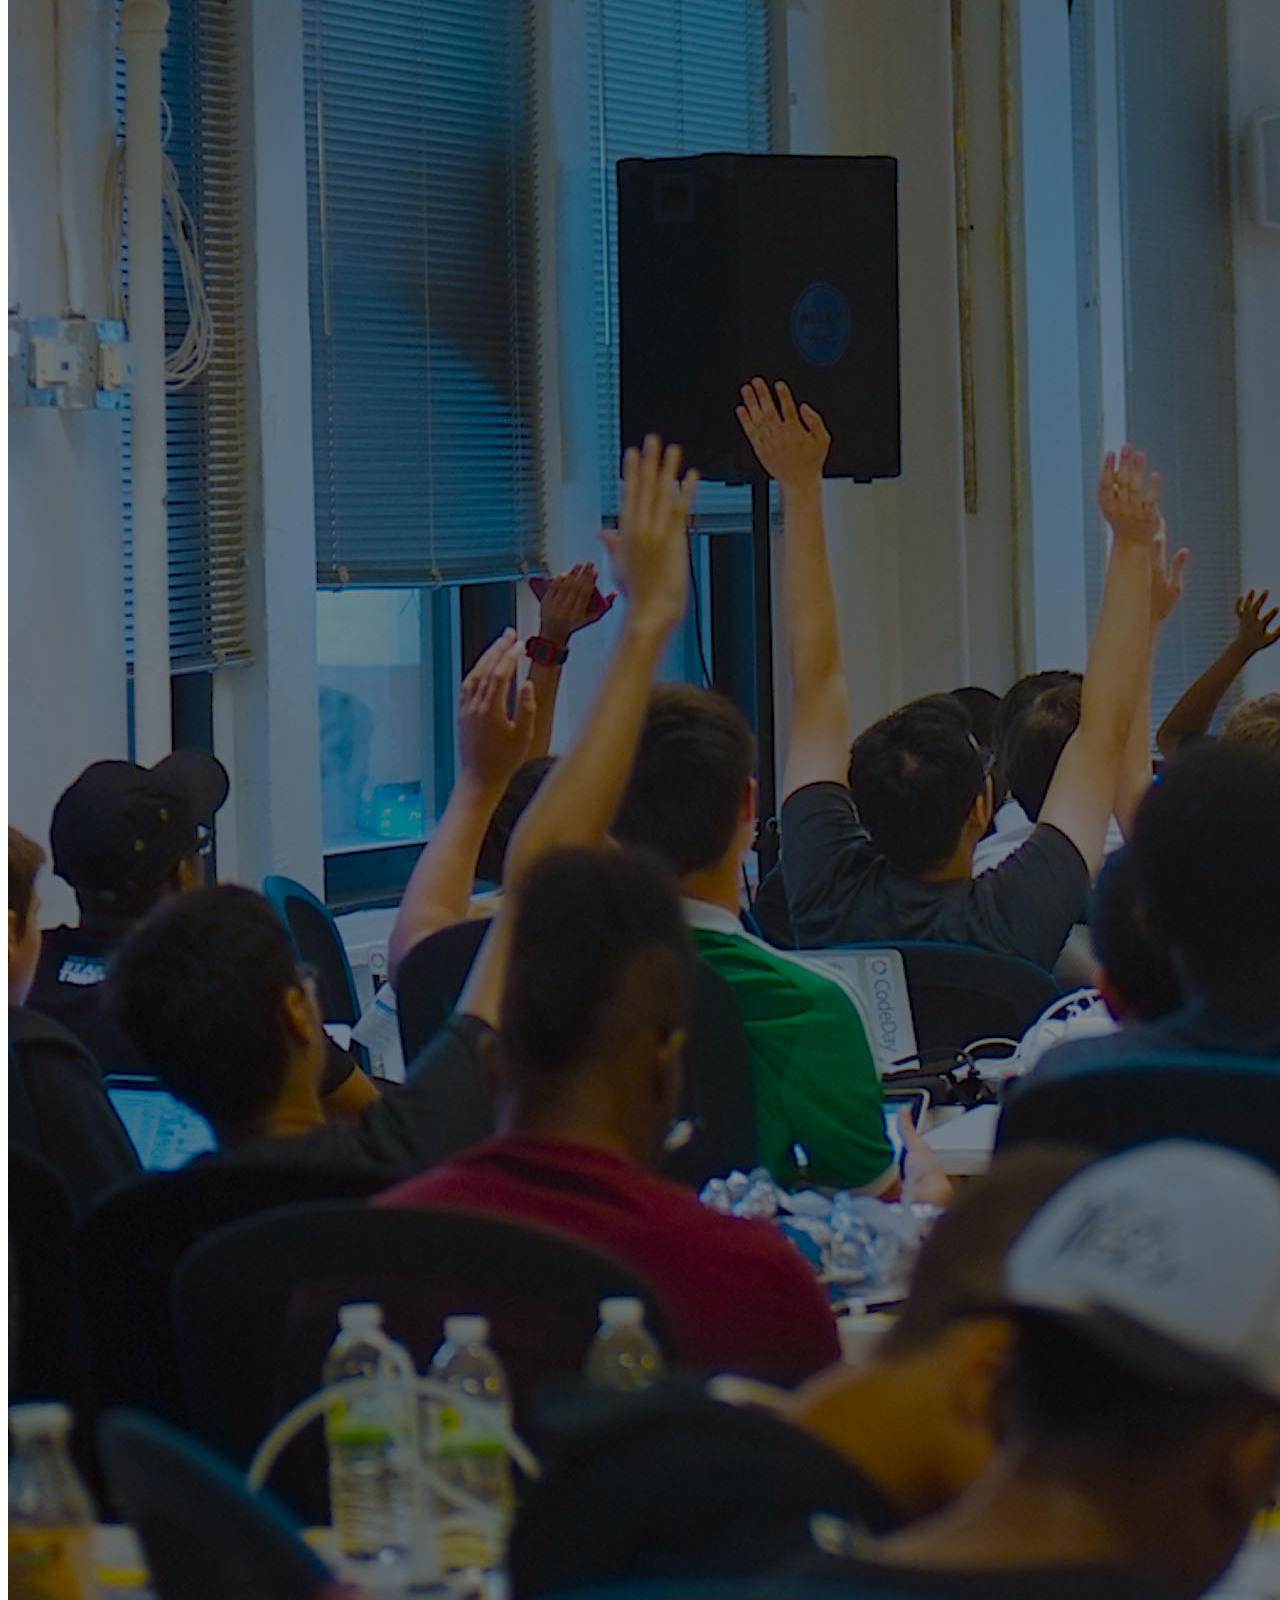
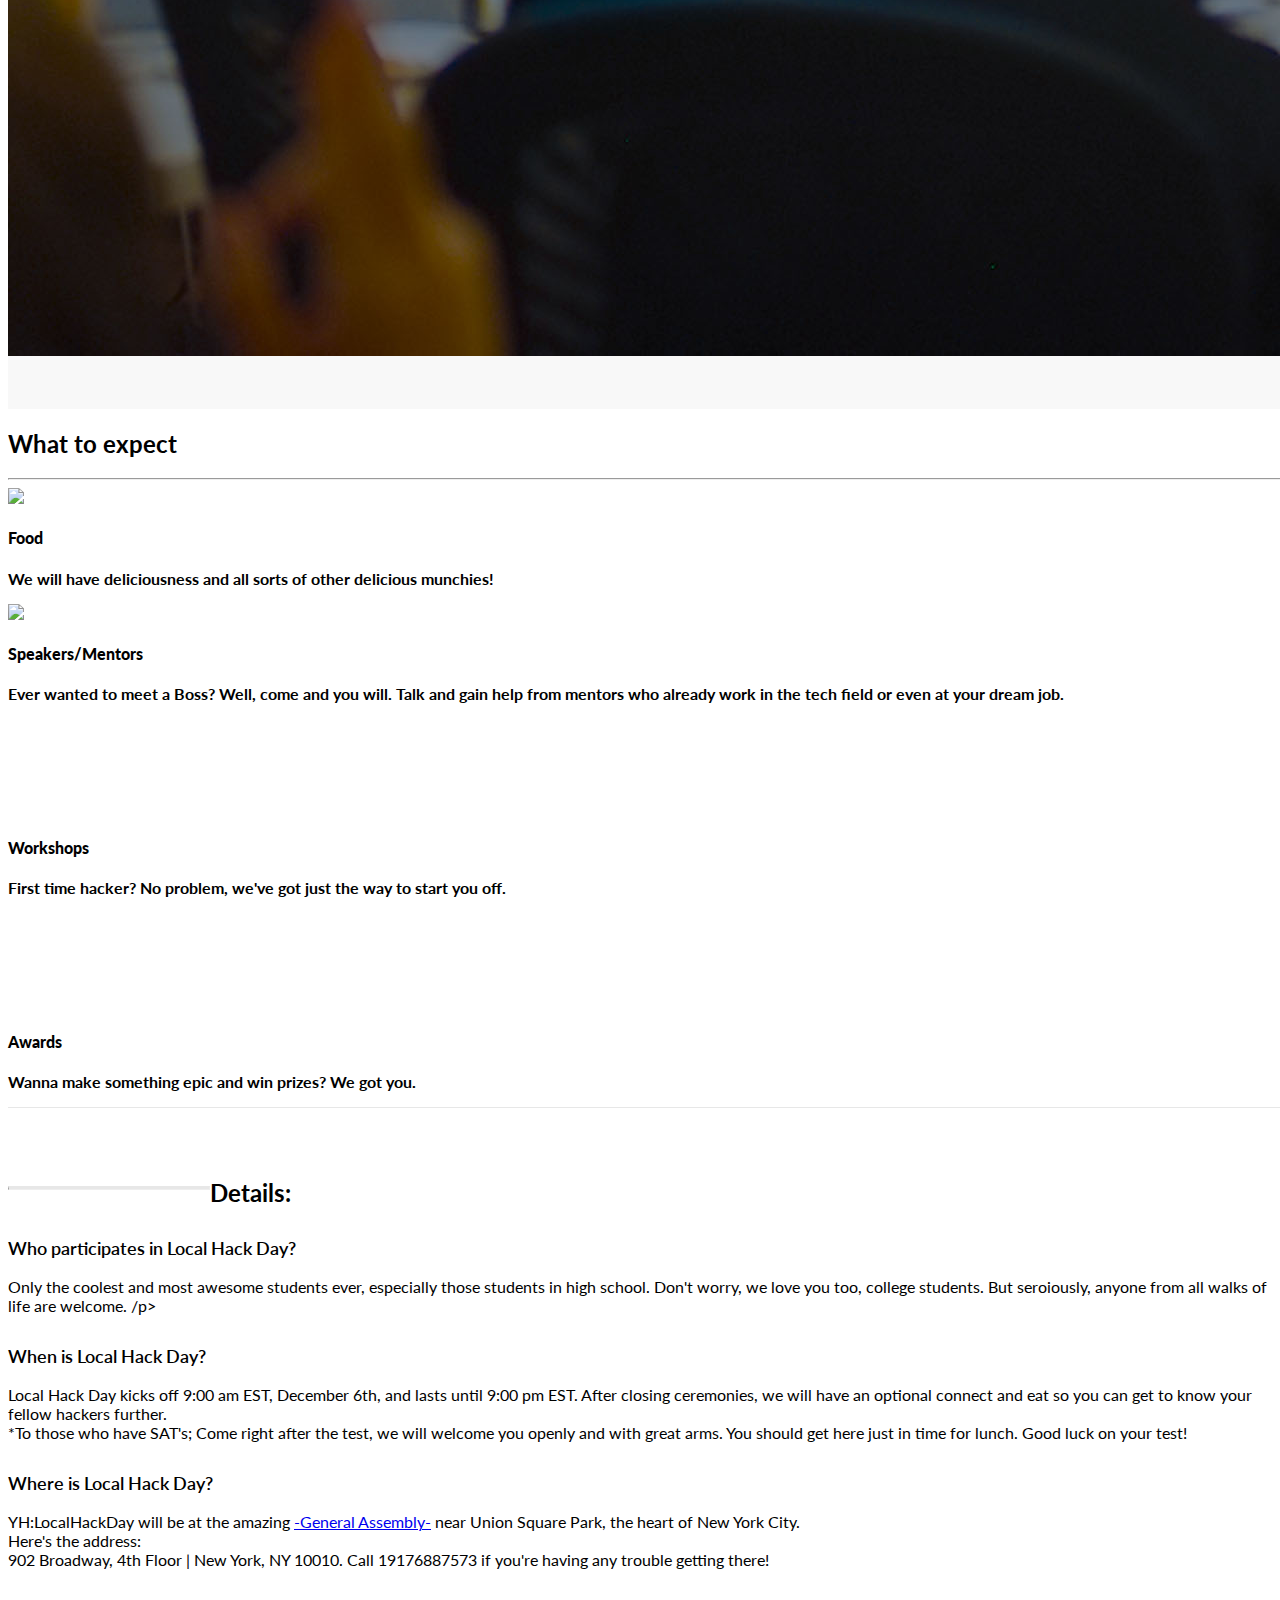
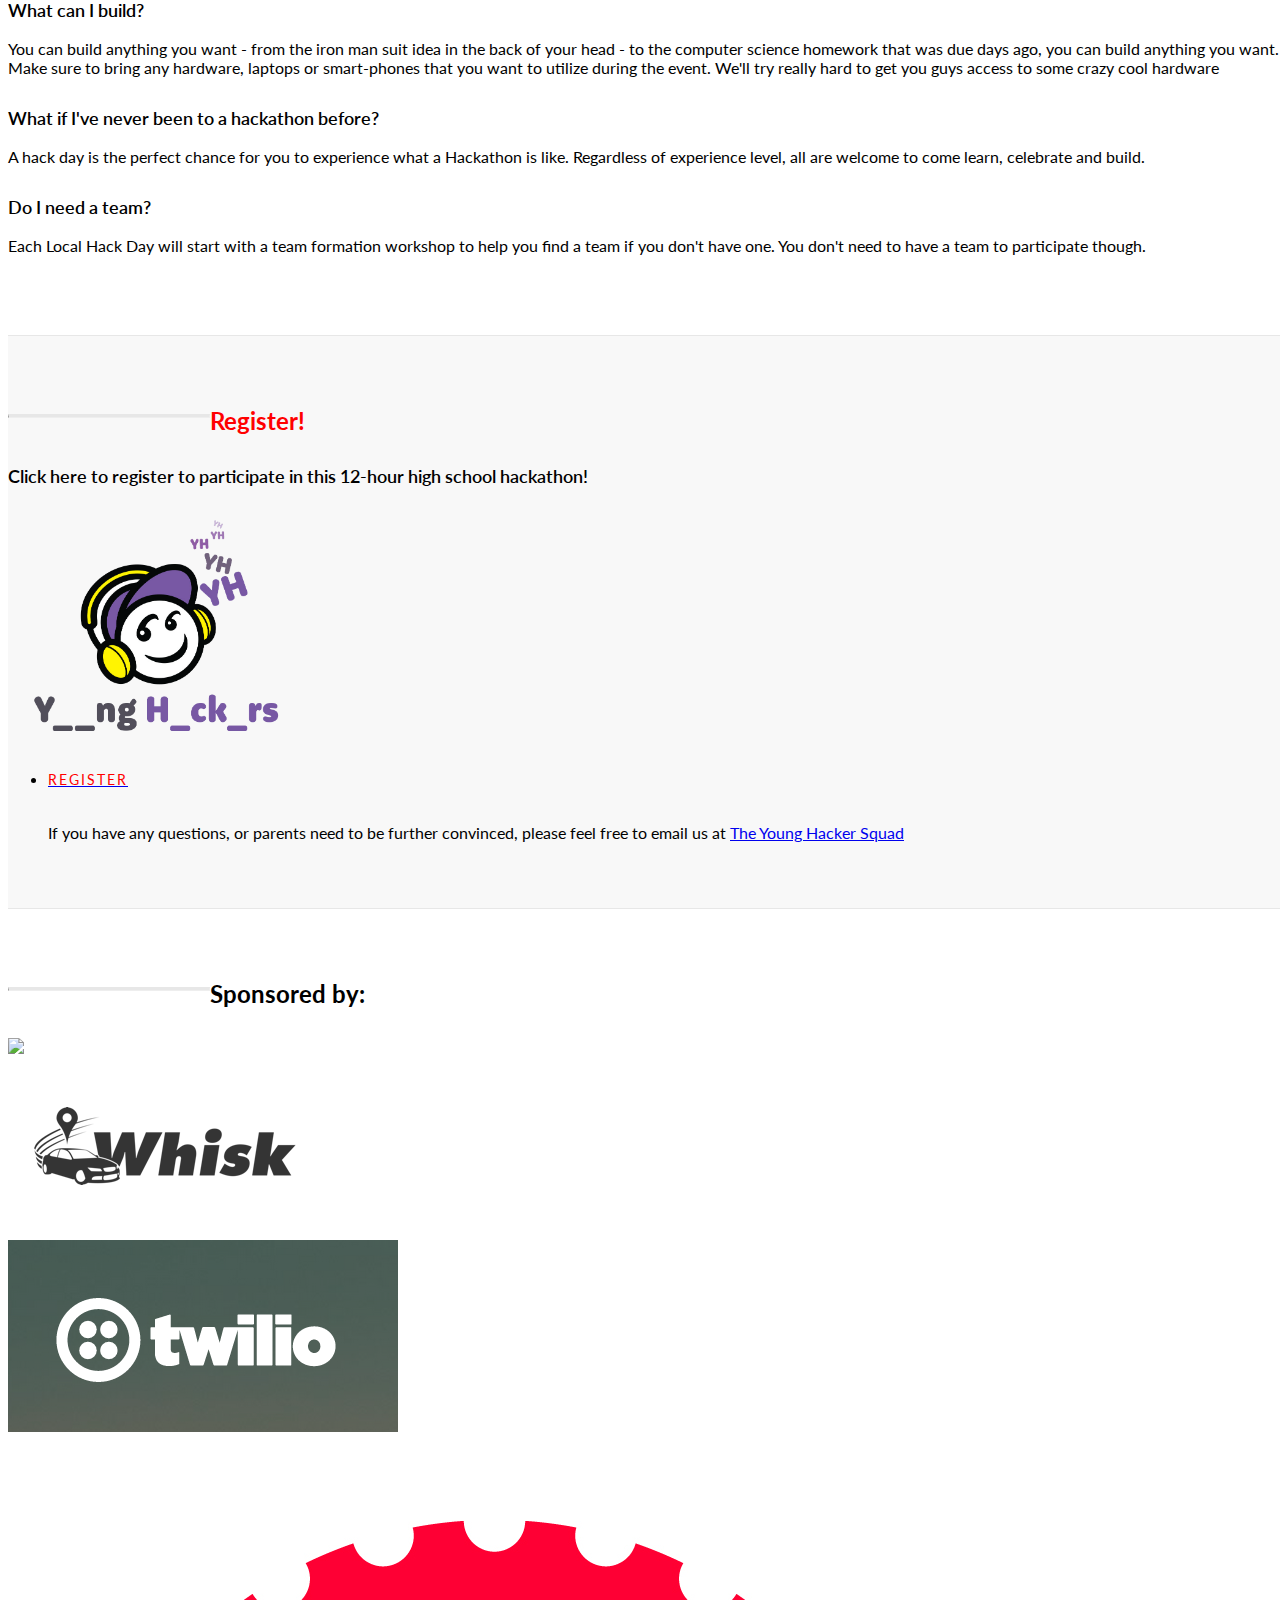
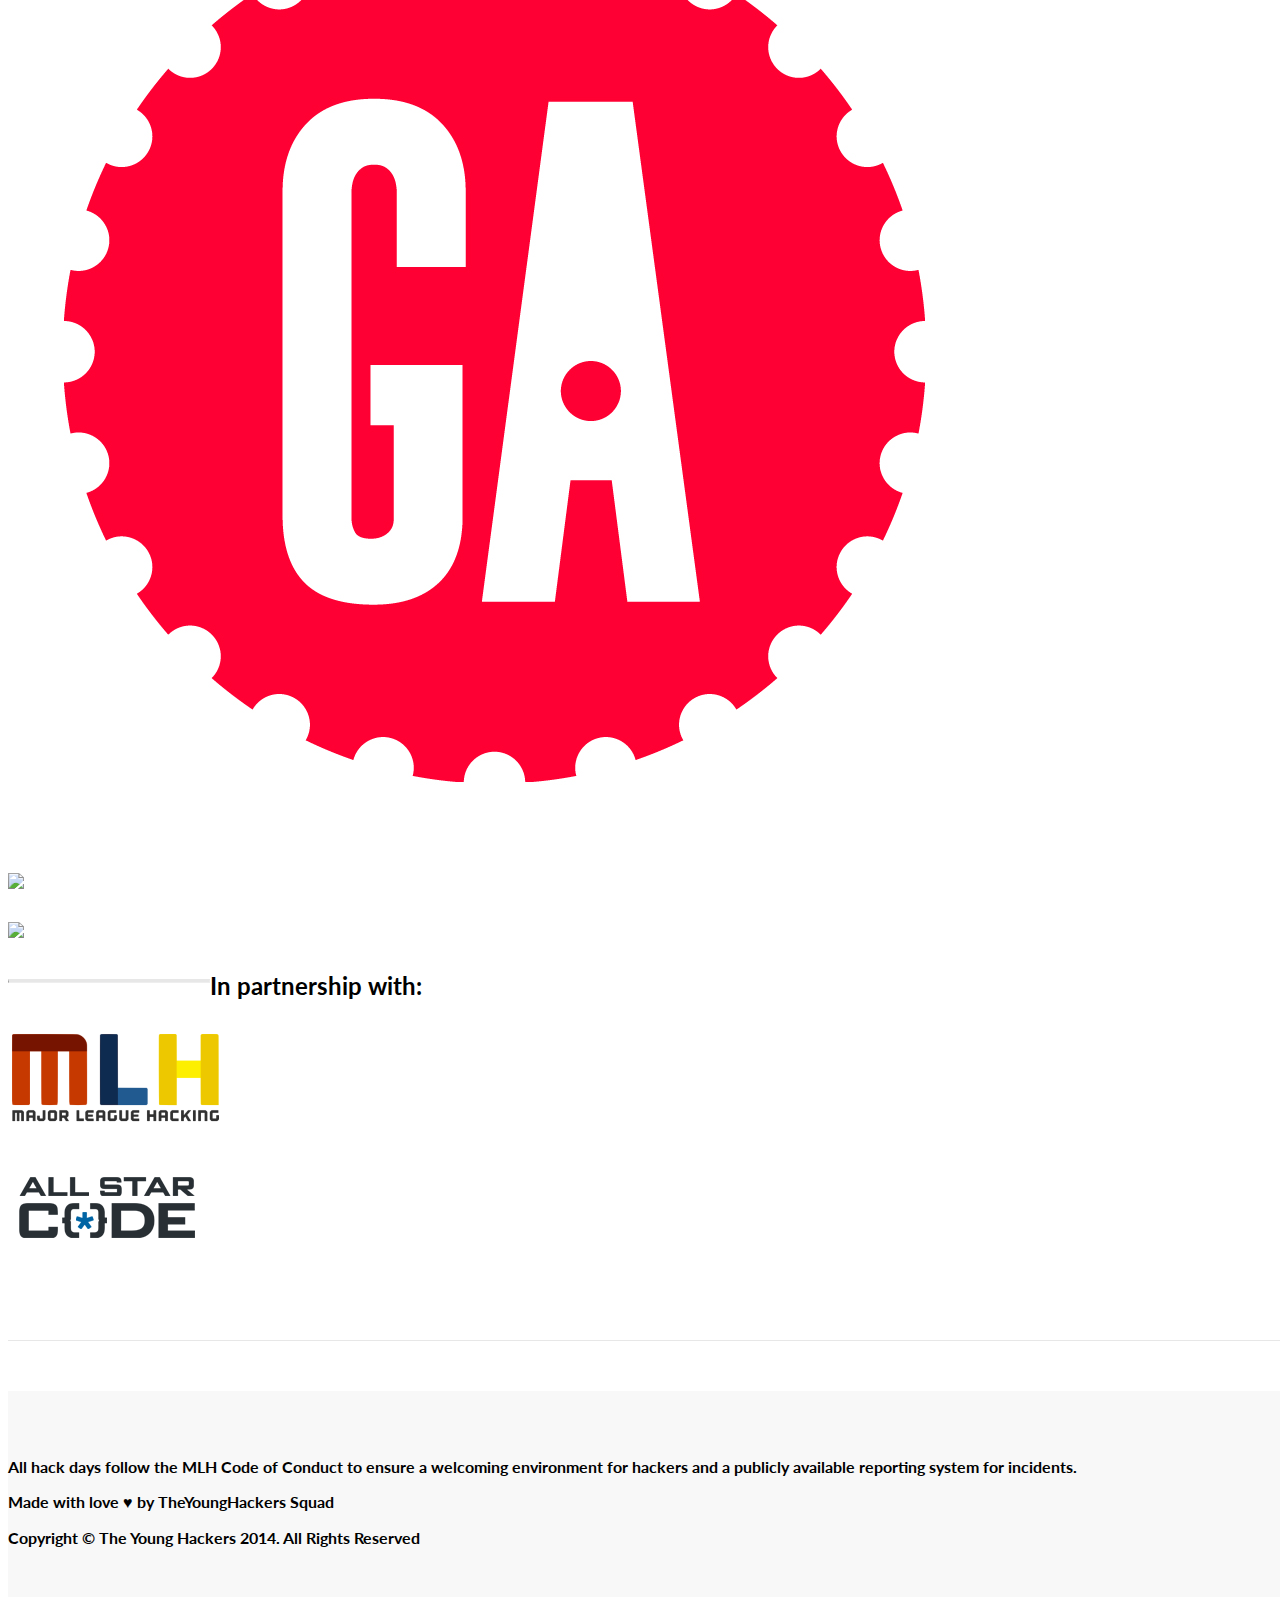
==== commit df9e5f3f: "top, bg img" ====
--- a/index.html
+++ b/index.html
@@ -121,7 +121,7 @@
 
                         </li>
                     </ul>
-                    <h3>Photos can be found at: <a href="yhgallery.strikingly.com"><font color=white> younghackers.us/gallery</font></a></h3>
+                    <h3>Photos can be found at: <a href="http://yhgallery.strikingly.com"><font color=yellow> younghackers.us/gallery</font></a></h3>
                 </div>
             </div>
         </div>
--- a/css/landing-page.css
+++ b/css/landing-page.css
@@ -41,11 +41,11 @@
     padding-bottom: 50px;
     text-align: center;
     color: #f8f8f8;
-    background: url(../img/editedbigBackgroundImg.png) no-repeat center center;
+    background: url(../img/editedbigBackgroundImg.jpg) no-repeat center center;
     background-size: 100% 100%;
     background-position: fixed;
     background-attachment: fixed;
-
+    
 }
 
 .intro-message {
--- a/css/thumbnail-gallery.css
+++ b/css/thumbnail-gallery.css
@@ -0,0 +1,17 @@
+/*!
+ * Start Bootstrap - Thumbnail Gallery HTML Template (http://startbootstrap.com)
+ * Code licensed under the Apache License v2.0.
+ * For details, see http://www.apache.org/licenses/LICENSE-2.0.
+ */
+
+/*body {
+    padding-top: 70px; *//* Required padding for .navbar-fixed-top. Change if height of navigation changes. */
+/*}*/
+
+.thumb {
+    margin-bottom: 30px;
+}
+
+footer {
+    margin: 50px 0;
+}